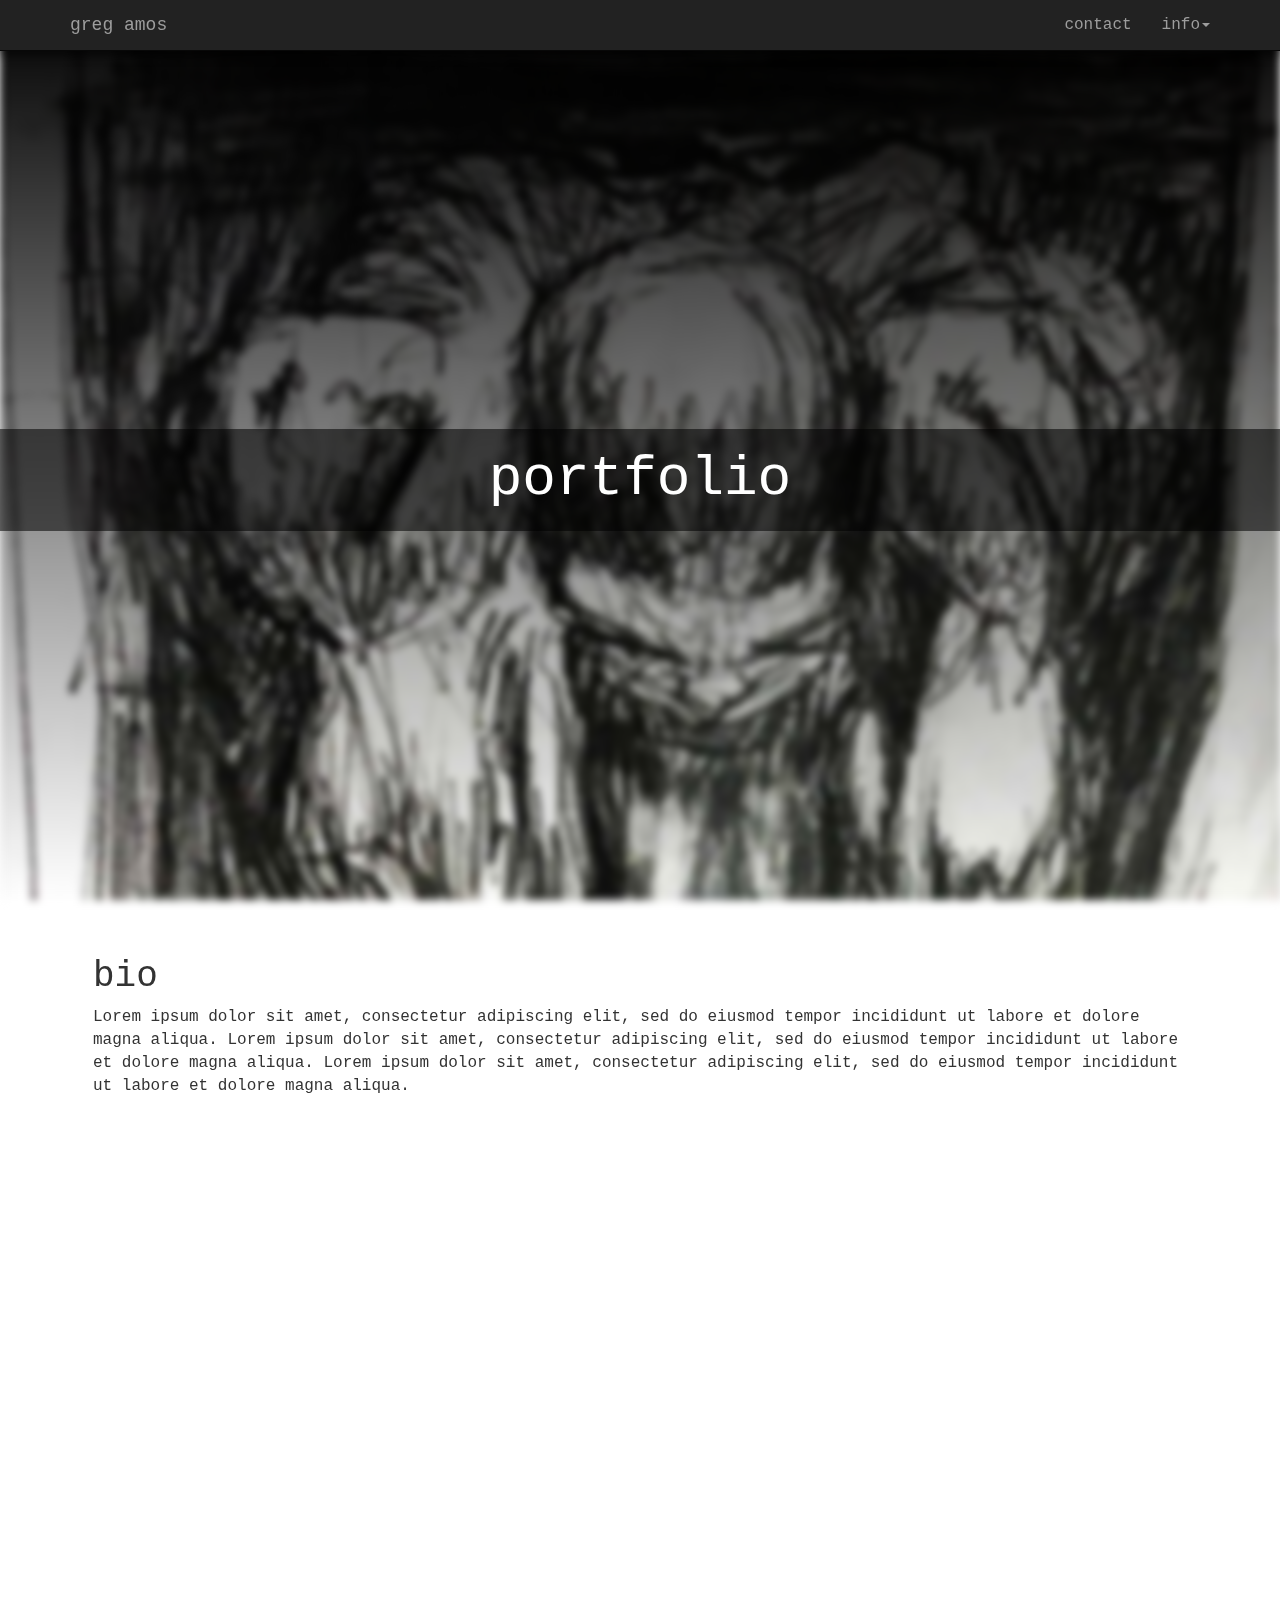
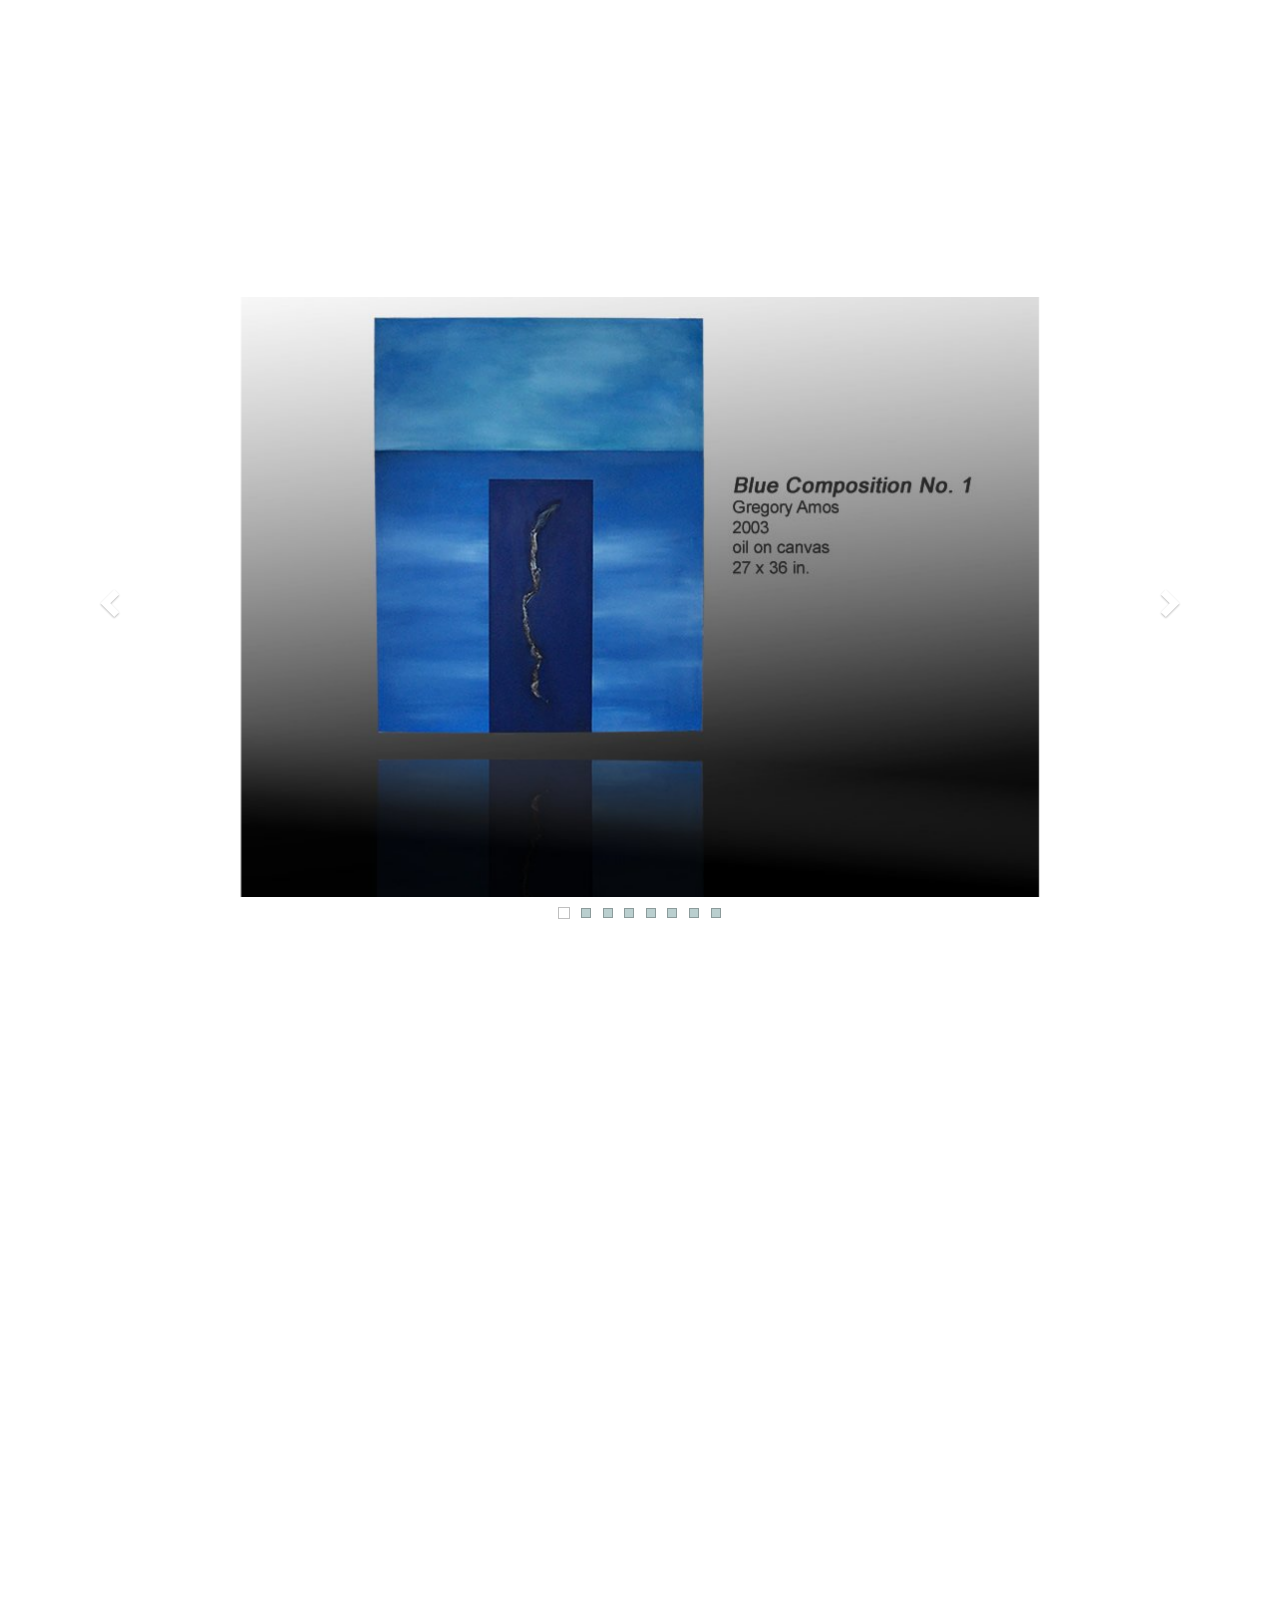
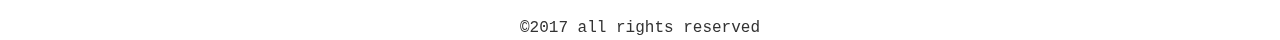
==== index.html @ 4e1ab6e3 "using jquery mobile" ====
<!DOCTYPE html>
<html lang="en">

<head>
    <meta charset="utf-8">
    <meta http-equiv="X-UA-Compatible" content="IE=edge">
    <meta name="viewport" content="width=device-width, initial-scale=1">
    <title>greg amos - visual artist</title>
    <link rel="stylesheet" href="https://maxcdn.bootstrapcdn.com/bootstrap/3.3.7/css/bootstrap.min.css" integrity="sha384-BVYiiSIFeK1dGmJRAkycuHAHRg32OmUcww7on3RYdg4Va+PmSTsz/K68vbdEjh4u" crossorigin="anonymous">
    <link rel="stylesheet" href="css/main.css">
    <link rel="stylesheet" href="css/parallax.css">
</head>

<body>
    <div class="background">
    </div>
    <div class="site-wrapper">
        <nav class="navbar navbar-inverse navbar-fixed-top">
            <div class="container">
                <div class="navbar-header">
                    <button type="button" class="navbar-toggle collapsed" data-toggle="collapse" data-target="#bs-example-navbar-collapse-1" aria-expanded="false">
				<span class="sr-only">Toggle navigation</span>
				<span class="icon-bar"></span>
				<span class="icon-bar"></span>
				<span class="icon-bar"></span>
			</button>
                    <a class="navbar-brand" href="#">greg amos</a>
                </div>
                <div class="collapse navbar-collapse" id="bs-example-navbar-collapse-1">
                    <ul class="nav navbar-nav navbar-right">
                        <li><a href="#">contact</a></li>
                        <li class="dropdown">
                            <a href="#" class="dropdown-toggle" data-toggle="dropdown" role="button" aria-haspopup="true" aria-expanded="false">info<span class="caret"></span></a>
                            <ul class="dropdown-menu">
                                <li><a href="#bio">about</a></li>
                                <li><a href="#artwork">artwork</a></li>
                                <li><a href="#">blog</a></li>
                            </ul>
                        </li>
                        
                    </ul>
                </div>
            </div>
        </nav>
        <div id="splash" class="container-fluid">
            <div class="row">
                <h1 class="site-title">portfolio</h1>
            </div>
        </div>
        <a class="nav-anchor" name="bio"></a>
        <div id="bio" class="container-fluid content-wrapper">
            <div class="row">
                <h1>bio</h1>

                <section>
                    Lorem ipsum dolor sit amet, consectetur adipiscing elit, sed do eiusmod tempor incididunt ut labore et dolore magna aliqua. Lorem ipsum dolor sit amet, consectetur adipiscing elit, sed do eiusmod tempor incididunt ut labore et dolore magna aliqua. Lorem ipsum dolor sit amet, consectetur adipiscing elit, sed do eiusmod tempor incididunt ut labore et dolore magna aliqua.
                </section>
            </div>
        </div>
        <a class="nav-anchor" name="artwork"></a>
        <div id="featured-items" class="container-fluid content-wrapper">
            <div id="myCarousel" class="carousel slide" data-ride="carousel">
                <!-- Indicators -->
                <ol class="carousel-indicators">
                    <li data-target="#myCarousel" data-slide-to="0" class="active"></li>
                    <li data-target="#myCarousel" data-slide-to="1"></li>
                    <li data-target="#myCarousel" data-slide-to="2"></li>
                    <li data-target="#myCarousel" data-slide-to="3"></li>
                    <li data-target="#myCarousel" data-slide-to="4"></li>
                    <li data-target="#myCarousel" data-slide-to="5"></li>
                    <li data-target="#myCarousel" data-slide-to="6"></li>
                    <li data-target="#myCarousel" data-slide-to="7"></li>
                </ol>

                <!-- Wrapper for slides -->
                <div class="carousel-inner">
                    <div class="item active">
                        <img class="d-block img-fluid" src="images/slider/Blue_sky_action.jpg" alt="">
                    </div>
                    <div class="item">
                        <img class="d-block img-fluid" src="images/slider/Curious_Bull.jpg" alt="">
                    </div>
                    <div class="item">
                        <img class="d-block img-fluid" src="images/slider/elkland-everybodys_leaving.jpg" alt="">
                    </div>
                    <div class="item">
                        <img class="d-block img-fluid" src="images/slider/Potted_Plant_no._3.jpg" alt="">
                    </div>
                    <div class="item">
                        <img class="d-block img-fluid" src="images/slider/Reflecting_on_a_Dark_Corner.jpg" alt="">
                    </div>
                    <div class="item">
                        <img class="d-block img-fluid" src="images/slider/Room_364.jpg" alt="">
                    </div>
                    <div class="item">
                        <img class="d-block img-fluid" src="images/slider/Search_of_Sunrise.jpg" alt="">
                    </div>
                    <div class="item">
                        <img class="d-block img-fluid" src="images/slider/Siglo_de_Oro.jpg" alt="">
                    </div>
                </div>

                <!-- Left and right controls -->
                <a class="left carousel-control" href="#myCarousel" data-slide="prev">
                    <span class="glyphicon glyphicon-chevron-left"></span>
                    <span class="sr-only">Previous</span>
                </a>
                <a class="right carousel-control" href="#myCarousel" data-slide="next">
                    <span class="glyphicon glyphicon-chevron-right"></span>
                    <span class="sr-only">Next</span>
                </a>
            </div>
        </div>

        <footer>
            <center>&copy;2017 all rights reserved</center>
        </footer>
    </div>
    <script defer src="https://ajax.googleapis.com/ajax/libs/jquery/1.11.3/jquery.min.js"></script>
    <script async src="js/bootstrap.min.js"></script>
    <script async src="js/jQuery-mobile-v1.3.2.min.js"></script>
    <script async src="js/carousel-swipe.js"></script>
</body>

</html>
---- css/main.css ----
html {
    font-size: 14px;
}

body {
    font-family: courier;
    font-size: 16px;
    height: 100%;
}

.background {
    background: linear-gradient( rgba(0, 0, 0, 1), rgba(0, 0, 0, 0.00)), url(../images/heavy_handed_darkend.jpg) no-repeat;
    background-size: cover;
    display: block;
    position: fixed;
    left: 0;
    top: 0;
    width: 100%;
    height: 100%;
    filter: blur(4px);
}

.site-wrapper {
    position: absolute;
    top: 0;
    left: 0;
    z-index: 1;
}

.navbar {
    filter: drop-shadow(0px 5px 5px rgba(0, 0, 0, .5));
}

.nav-anchor {
    display: inline-block;
}

#splash {
    padding-top: 60px;
    height: 100vh;
    display: flex;
    flex-flow: column;
    justify-content: center;
}

.site-title {
    padding: 20px;
    display: block;
    margin: auto;
    background-color: rgba(0, 0, 0, .55);
    color:white;
    font-size: 4rem;
    text-align: center;
}
.content-wrapper {
    margin-bottom: 80vh;
    width: 90%
}

.content-wrapper>.row {
    margin: 1rem;
}

#bio {
    background: white;
    padding-bottom:3rem;
}

#featured-items img {
    margin: auto;
    max-height: 600px;
}

.carousel-indicators {
    bottom: -40px;
}
.carousel-indicators li {
    border-radius: 0px;
    border-color: rgba(0, 0, 0, .25);
    background-color: rgba(105, 150, 150, 0.46);
}

.carousel-indicators li.active {
    background-color: rgba(255, 255, 255, .50);
}

.carousel-control.left {
    left: -5%;
    background: none;
}

.carousel-control.right {
    right: -5%;
    background: none;
}


@media screen and (max-device-width: 480px){
    html {
        font-size:8px;
    }
}

@media screen and (max-device-width: 320px){
    html {
        font-size:5px;
    }
}

@media screen and (min-device-width: 768px){
    .dropdown-menu>li>a {
        text-align:center;
    }
}
---- css/parallax.css ----
.parallax {
  perspective: 1px;
  height: 100vh;
  overflow-x: hidden;
  overflow-y: auto;
    perspective-origin-x: 100%;
    width:100vw;
}
.parallax__layer {
  position: absolute;
  top: 0;
  right: 0;
  bottom: 0;
  left: 0;
  transform-origin-x: 100%;
}
.parallax__layer--base {
  transform: translateZ(0);
}
.parallax__layer--back {
  transform: translateZ(-1px) scale(2);
}
.parallax__layer--deep {
  transform: translateZ(-2px) scale(3);
}
.parallax__group {
  position: relative;
  height: 100vh;
  transform-style: preserve-3d;
}
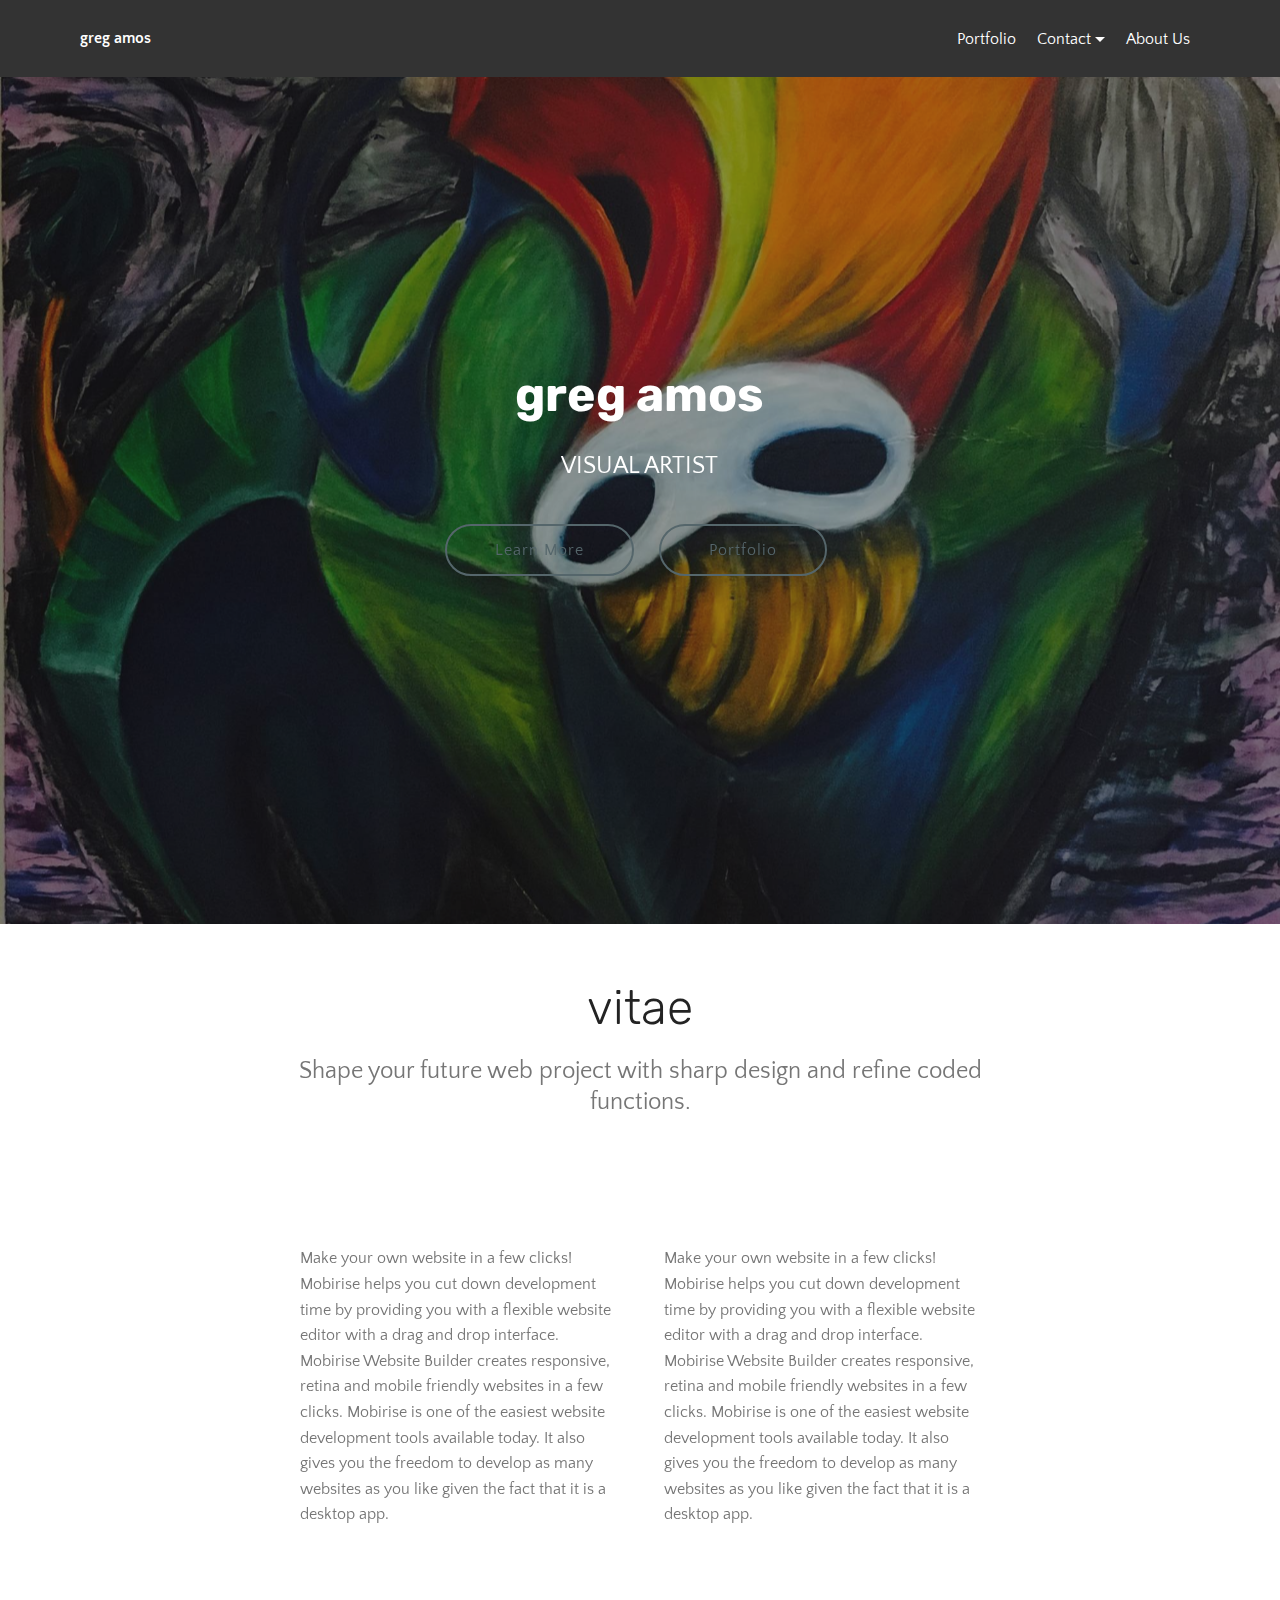
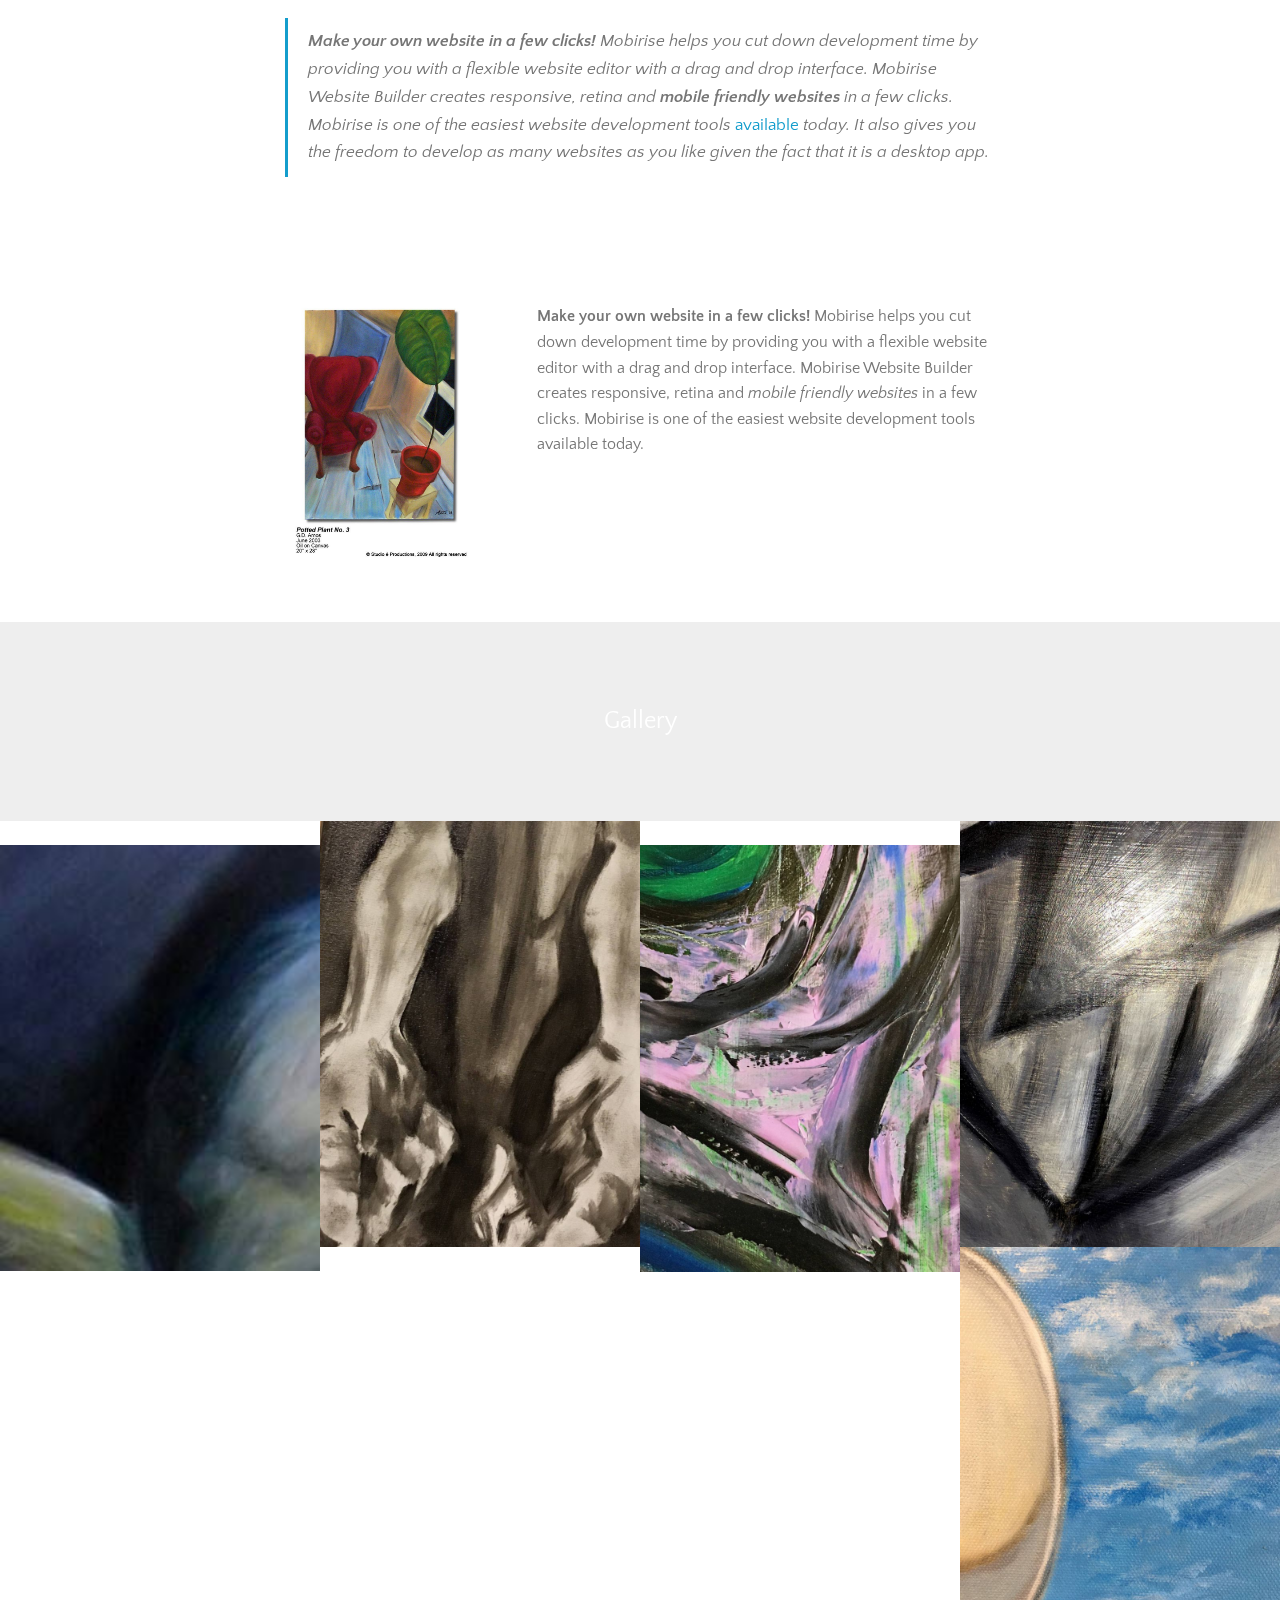
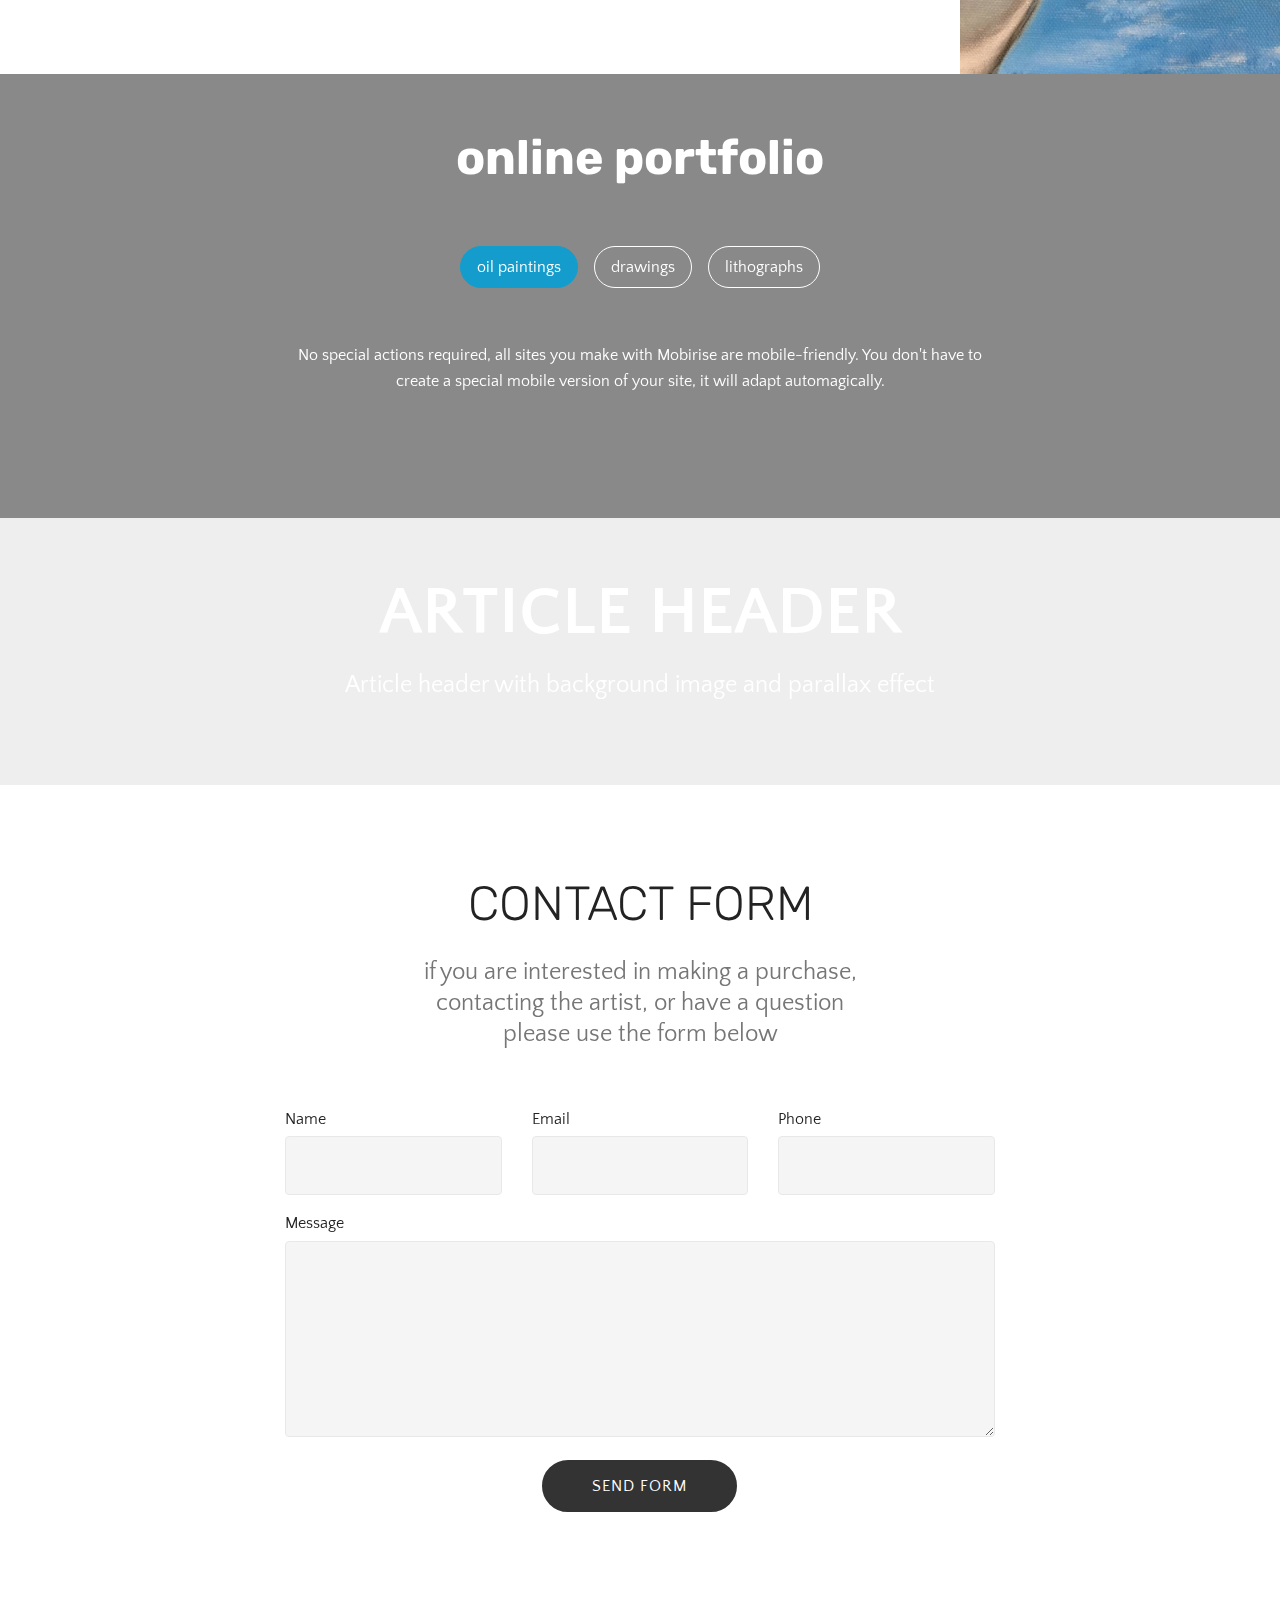
==== commit c6efca10: "platform migration" ====
--- a/index.html
+++ b/index.html
@@ -1,125 +1,428 @@
 <!DOCTYPE html>
-<html lang="en">
-
+<html>
 <head>
-    <meta charset="utf-8">
-    <meta http-equiv="X-UA-Compatible" content="IE=edge">
-    <meta name="viewport" content="width=device-width, initial-scale=1">
-    <title>greg amos - visual artist</title>
-    <link rel="stylesheet" href="https://maxcdn.bootstrapcdn.com/bootstrap/3.3.7/css/bootstrap.min.css" integrity="sha384-BVYiiSIFeK1dGmJRAkycuHAHRg32OmUcww7on3RYdg4Va+PmSTsz/K68vbdEjh4u" crossorigin="anonymous">
-    <link rel="stylesheet" href="css/main.css">
-    <link rel="stylesheet" href="css/parallax.css">
+  <!-- Site made with Mobirise Website Builder v4.1.4, https://mobirise.com -->
+  <meta charset="UTF-8">
+  <meta http-equiv="X-UA-Compatible" content="IE=edge">
+  <meta name="generator" content="Mobirise v4.1.4, mobirise.com">
+  <meta name="viewport" content="width=device-width, initial-scale=1">
+  <link rel="shortcut icon" href="assets/images/logo22.png" type="image/x-icon">
+  <meta name="description" content="">
+  <title>Home</title>
+  <link rel="stylesheet" href="assets/web/assets/mobirise-icons/mobirise-icons.css">
+  <link rel="stylesheet" href="https://fonts.googleapis.com/css?family=Rubik:300,300i,400,400i,500,500i,700,700i,900,900i">
+  <link rel="stylesheet" href="assets/tether/tether.min.css">
+  <link rel="stylesheet" href="assets/bootstrap/css/bootstrap.min.css">
+  <link rel="stylesheet" href="assets/socicon/css/styles.css">
+  <link rel="stylesheet" href="assets/dropdown/css/style.css">
+  <link rel="stylesheet" href="assets/theme/css/style.css">
+  <link rel="stylesheet" href="assets/mobirise-gallery/style.css">
+  <link href="https://fonts.googleapis.com/css?family=Quattrocento+Sans:400,400i,700,700i" rel="stylesheet">
+  <link href="https://fonts.googleapis.com/css?family=Rubik:300,300i,400,400i,500,500i,700,700i,900,900i" rel="stylesheet">
+  <link href="assets/fonts/style.css" rel="stylesheet">
+  <link rel="stylesheet" href="assets/mobirise/css/mbr-additional.css" type="text/css">
+  
+  
+  
 </head>
-
 <body>
-    <div class="background">
-    </div>
-    <div class="site-wrapper">
-        <nav class="navbar navbar-inverse navbar-fixed-top">
-            <div class="container">
-                <div class="navbar-header">
-                    <button type="button" class="navbar-toggle collapsed" data-toggle="collapse" data-target="#bs-example-navbar-collapse-1" aria-expanded="false">
-				<span class="sr-only">Toggle navigation</span>
-				<span class="icon-bar"></span>
-				<span class="icon-bar"></span>
-				<span class="icon-bar"></span>
-			</button>
-                    <a class="navbar-brand" href="#">greg amos</a>
-                </div>
-                <div class="collapse navbar-collapse" id="bs-example-navbar-collapse-1">
-                    <ul class="nav navbar-nav navbar-right">
-                        <li><a href="#">contact</a></li>
-                        <li class="dropdown">
-                            <a href="#" class="dropdown-toggle" data-toggle="dropdown" role="button" aria-haspopup="true" aria-expanded="false">info<span class="caret"></span></a>
-                            <ul class="dropdown-menu">
-                                <li><a href="#bio">about</a></li>
-                                <li><a href="#artwork">artwork</a></li>
-                                <li><a href="#">blog</a></li>
-                            </ul>
-                        </li>
+<section class="menu cid-qs6qiaTqCP" once="menu" id="menu1-g" data-rv-view="811">
+
+    
+
+    <nav class="navbar navbar-dropdown align-items-center navbar-fixed-top navbar-toggleable-sm">
+        <button class="navbar-toggler navbar-toggler-right" type="button" data-toggle="collapse" data-target="#navbarSupportedContent" aria-controls="navbarSupportedContent" aria-expanded="false" aria-label="Toggle navigation">
+            <div class="hamburger">
+                <span></span>
+                <span></span>
+                <span></span>
+                <span></span>
+            </div>
+        </button>
+        <div class="menu-logo">
+            <div class="navbar-brand">
+                
+                <span class="navbar-caption-wrap"><a class="navbar-caption text-white display-4" href="https://mobirise.com">greg amos</a></span>
+            </div>
+        </div>
+        <div class="collapse navbar-collapse" id="navbarSupportedContent">
+            <ul class="navbar-nav nav-dropdown nav-right" data-app-modern-menu="true"><li class="nav-item">
+                    <a class="nav-link link text-white display-4" href="index.html#form1-r">
                         
-                    </ul>
-                </div>
-            </div>
-        </nav>
-        <div id="splash" class="container-fluid">
-            <div class="row">
-                <h1 class="site-title">portfolio</h1>
-            </div>
-        </div>
-        <a class="nav-anchor" name="bio"></a>
-        <div id="bio" class="container-fluid content-wrapper">
-            <div class="row">
-                <h1>bio</h1>
-
-                <section>
-                    Lorem ipsum dolor sit amet, consectetur adipiscing elit, sed do eiusmod tempor incididunt ut labore et dolore magna aliqua. Lorem ipsum dolor sit amet, consectetur adipiscing elit, sed do eiusmod tempor incididunt ut labore et dolore magna aliqua. Lorem ipsum dolor sit amet, consectetur adipiscing elit, sed do eiusmod tempor incididunt ut labore et dolore magna aliqua.
-                </section>
-            </div>
-        </div>
-        <a class="nav-anchor" name="artwork"></a>
-        <div id="featured-items" class="container-fluid content-wrapper">
-            <div id="myCarousel" class="carousel slide" data-ride="carousel">
-                <!-- Indicators -->
-                <ol class="carousel-indicators">
-                    <li data-target="#myCarousel" data-slide-to="0" class="active"></li>
-                    <li data-target="#myCarousel" data-slide-to="1"></li>
-                    <li data-target="#myCarousel" data-slide-to="2"></li>
-                    <li data-target="#myCarousel" data-slide-to="3"></li>
-                    <li data-target="#myCarousel" data-slide-to="4"></li>
-                    <li data-target="#myCarousel" data-slide-to="5"></li>
-                    <li data-target="#myCarousel" data-slide-to="6"></li>
-                    <li data-target="#myCarousel" data-slide-to="7"></li>
-                </ol>
-
-                <!-- Wrapper for slides -->
-                <div class="carousel-inner">
-                    <div class="item active">
-                        <img class="d-block img-fluid" src="images/slider/Blue_sky_action.jpg" alt="">
-                    </div>
-                    <div class="item">
-                        <img class="d-block img-fluid" src="images/slider/Curious_Bull.jpg" alt="">
-                    </div>
-                    <div class="item">
-                        <img class="d-block img-fluid" src="images/slider/elkland-everybodys_leaving.jpg" alt="">
-                    </div>
-                    <div class="item">
-                        <img class="d-block img-fluid" src="images/slider/Potted_Plant_no._3.jpg" alt="">
-                    </div>
-                    <div class="item">
-                        <img class="d-block img-fluid" src="images/slider/Reflecting_on_a_Dark_Corner.jpg" alt="">
-                    </div>
-                    <div class="item">
-                        <img class="d-block img-fluid" src="images/slider/Room_364.jpg" alt="">
-                    </div>
-                    <div class="item">
-                        <img class="d-block img-fluid" src="images/slider/Search_of_Sunrise.jpg" alt="">
-                    </div>
-                    <div class="item">
-                        <img class="d-block img-fluid" src="images/slider/Siglo_de_Oro.jpg" alt="">
-                    </div>
-                </div>
-
-                <!-- Left and right controls -->
-                <a class="left carousel-control" href="#myCarousel" data-slide="prev">
-                    <span class="glyphicon glyphicon-chevron-left"></span>
-                    <span class="sr-only">Previous</span>
-                </a>
-                <a class="right carousel-control" href="#myCarousel" data-slide="next">
-                    <span class="glyphicon glyphicon-chevron-right"></span>
-                    <span class="sr-only">Next</span>
-                </a>
-            </div>
-        </div>
-
-        <footer>
-            <center>&copy;2017 all rights reserved</center>
-        </footer>
-    </div>
-    <script defer src="https://ajax.googleapis.com/ajax/libs/jquery/1.11.3/jquery.min.js"></script>
-    <script async src="js/bootstrap.min.js"></script>
-    <script async src="js/jQuery-mobile-v1.3.2.min.js"></script>
-    <script async src="js/carousel-swipe.js"></script>
+                        Portfolio</a>
+                </li><li class="nav-item dropdown open"><a class="nav-link link text-white dropdown-toggle display-4" href="index.html#form1-r" data-toggle="dropdown-submenu" aria-expanded="true">
+                        
+                        Contact</a><div class="dropdown-menu"><a class="text-white dropdown-item display-4" href="mailto:g.amos.us@gmail.com"><span class="socicon socicon-mail mbr-iconfont mbr-iconfont-btn"></span>email</a></div></li>
+                <li class="nav-item">
+                    <a class="nav-link link text-white display-4" href="https://mobirise.com">
+                        
+                        About Us
+                    </a>
+                </li></ul>
+            
+        </div>
+    </nav>
+</section>
+
+<section class="engine"><a href="https://mobirise.co/j">design your own website for free</a></section><section class="cid-qs6qif7GYp mbr-fullscreen mbr-parallax-background" id="header2-e" data-rv-view="813">
+
+    
+
+    <div class="mbr-overlay" style="opacity: 0.4; background-color: rgb(35, 35, 35);"></div>
+
+    <div class="container align-center">
+        <div class="media-container-column mbr-white col-md-10 offset-md-1">
+            <h1 class="mbr-section-title mbr-bold pb-3 mbr-fonts-style display-2">
+                greg amos</h1>
+            
+            <p class="mbr-text pb-3 mbr-fonts-style display-5">
+                VISUAL ARTIST</p>
+            <div class="mbr-section-btn"><a class="btn btn-md btn-warning-outline display-4" href="https://mobirise.com">Learn More</a>
+                <a class="btn btn-md btn-warning-outline display-4" href="index.html#content4-i">Portfolio</a></div>
+        </div>
+    </div>
+    
+</section>
+
+<section class="mbr-section content4 cid-qs6JXqSli9" id="content4-i" data-rv-view="816">
+
+    
+
+    <div class="container">
+        <div class="media-container-row">
+            <div class="title col-12 col-md-8">
+                <h2 class="align-center pb-3 mbr-fonts-style display-2">vitae</h2>
+                <h3 class="mbr-section-subtitle align-center mbr-light mbr-fonts-style display-5">
+                    Shape your future web project with sharp design and refine coded functions.
+                </h3>
+                
+            </div>
+        </div>
+    </div>
+</section>
+
+<section class="mbr-section article content3 cid-qs6UcvDXpA" id="content3-q" data-rv-view="818">
+      
+     
+
+    <div class="container">
+        <div class="media-container-row">
+            <div class="row col-12 col-md-8">
+                <div class="col-12 col-md-6 pr-lg-4 mbr-text mbr-fonts-style display-7">
+                     Make your own website in a few clicks! Mobirise helps you cut down development time by providing you with a flexible website editor with a drag and drop interface. Mobirise Website Builder creates responsive, retina and mobile friendly websites in a few clicks. Mobirise is one of the easiest website development tools available today. It also gives you the freedom to develop as many websites as you like given the fact that it is a desktop app.
+                </div>
+                <div class="col-12 col-md-6 pl-lg-4 mbr-text mbr-fonts-style display-7">
+                     Make your own website in a few clicks! Mobirise helps you cut down development time by providing you with a flexible website editor with a drag and drop interface. Mobirise Website Builder creates responsive, retina and mobile friendly websites in a few clicks. Mobirise is one of the easiest website development tools available today. It also gives you the freedom to develop as many websites as you like given the fact that it is a desktop app.
+                </div>
+            </div>
+        </div>
+    </div>
+</section>
+
+<section class="mbr-section article content1 cid-qs6JZ2IH6K" id="content2-j" data-rv-view="819">
+
+     
+
+    <div class="container">
+        <div class="media-container-row">
+            <div class="mbr-text col-12 col-md-8 mbr-fonts-style display-7">
+                <blockquote> <strong>Make your own website in a few clicks!</strong> Mobirise helps you cut down development time by providing you with a flexible website editor with a drag and drop interface. Mobirise Website Builder creates responsive, retina and <strong>mobile friendly websites</strong> in a few clicks. Mobirise is one of the easiest website development tools <a href="https://mobirise.com/">available</a> today. It also gives you the freedom to develop as many websites as you like given the fact that it is a desktop app.</blockquote>
+            </div>
+        </div>
+    </div>
+</section>
+
+<section class="mbr-section content6 cid-qs6NAnaz3w" id="content6-n" data-rv-view="820">
+    
+     
+    
+    <div class="container">
+        <div class="media-container-row">
+            <div class="col-12 col-md-8">
+                <div class="media-container-row">
+                    <div class="mbr-figure" style="width: 50%;">
+                      <img src="assets/images/potted-plant-no.-3-730x1002.jpg" alt="Mobirise" title="" media-simple="true">  
+                    </div>
+                    <div class="media-content">
+                        <div class="mbr-section-text">
+                            <p class="mbr-text mb-0 mbr-fonts-style display-7">
+                               <strong>Make your own website in a few clicks!</strong> Mobirise helps you cut down development time by providing you with a flexible website editor with a drag and drop interface. Mobirise Website Builder creates responsive, retina and <em>mobile friendly websites</em> in a few clicks. Mobirise is one of the easiest website development tools available today.
+                            </p>
+                        </div>
+                    </div>
+                </div>
+            </div>
+        </div>
+    </div>
+</section>
+
+<section class="mbr-section content5 cid-qs6Te5c3QA mbr-parallax-background" id="content5-o" data-rv-view="822">
+
+    
+
+    
+
+    <div class="container">
+        <div class="media-container-row">
+            <div class="title col-12 col-md-8">
+                <h2 class="align-center mbr-bold mbr-white pb-3 mbr-fonts-style display-1"></h2>
+                <h3 class="mbr-section-subtitle align-center mbr-light mbr-white pb-3 mbr-fonts-style display-5">Gallery</h3>
+                
+                
+            </div>
+        </div>
+    </div>
+</section>
+
+<section class="mbr-gallery mbr-slider-carousel cid-qs6Lki3PGE" id="gallery3-l" data-rv-view="825">
+
+    
+
+    <div>
+        <div><!-- Filter --><!-- Gallery --><div class="mbr-gallery-row"><div class="mbr-gallery-layout-default"><div><div><div class="mbr-gallery-item mbr-gallery-item--pNaN" data-video-url="false" data-tags="Awesome"><div href="#lb-gallery3-l" data-slide-to="0" data-toggle="modal"><img src="assets/images/img-4-2000x2666-800x1066.jpg" alt=""><span class="icon-focus"></span></div></div><div class="mbr-gallery-item mbr-gallery-item--pNaN" data-video-url="false" data-tags="Awesome"><div href="#lb-gallery3-l" data-slide-to="1" data-toggle="modal"><img src="assets/images/img-1694-edit-1207x1609-800x1066.jpg" alt=""><span class="icon-focus"></span></div></div><div class="mbr-gallery-item mbr-gallery-item--pNaN" data-video-url="false" data-tags="Awesome"><div href="#lb-gallery3-l" data-slide-to="2" data-toggle="modal"><img src="assets/images/img-1-2000x2666-800x1066.jpg" alt=""><span class="icon-focus"></span></div></div><div class="mbr-gallery-item mbr-gallery-item--pNaN" data-video-url="false" data-tags="Awesome"><div href="#lb-gallery3-l" data-slide-to="3" data-toggle="modal"><img src="assets/images/img-3-2000x2666-800x1066.jpg" alt=""><span class="icon-focus"></span></div></div><div class="mbr-gallery-item mbr-gallery-item--pNaN" data-video-url="false" data-tags="Awesome"><div href="#lb-gallery3-l" data-slide-to="4" data-toggle="modal"><img src="assets/images/room-643-no.-1-edit-200x266-200x266.jpg" alt=""><span class="icon-focus"></span></div></div><div class="mbr-gallery-item mbr-gallery-item--pNaN" data-video-url="false" data-tags="Awesome"><div href="#lb-gallery3-l" data-slide-to="5" data-toggle="modal"><img src="assets/images/img-5-2000x2666-800x1066.jpg" alt=""><span class="icon-focus"></span></div></div><div class="mbr-gallery-item mbr-gallery-item--pNaN" data-video-url="false" data-tags="Awesome"><div href="#lb-gallery3-l" data-slide-to="6" data-toggle="modal"><img src="assets/images/img-2-2000x2666-800x1066.jpg" alt=""><span class="icon-focus"></span></div></div><div class="mbr-gallery-item mbr-gallery-item--pNaN" data-video-url="false" data-tags="Awesome"><div href="#lb-gallery3-l" data-slide-to="7" data-toggle="modal"><img src="assets/images/img-2000x2666-800x1066.jpg" alt=""><span class="icon-focus"></span></div></div></div></div><div class="clearfix"></div></div></div><!-- Lightbox --><div data-app-prevent-settings="" class="mbr-slider modal fade carousel slide" tabindex="-1" data-keyboard="true" data-interval="false" id="lb-gallery3-l"><div class="modal-dialog"><div class="modal-content"><div class="modal-body"><div class="carousel-inner"><div class="carousel-item"><img src="assets/images/img-4-2000x2666.jpg" alt=""></div><div class="carousel-item"><img src="assets/images/img-1694-edit-1207x1609.jpg" alt=""></div><div class="carousel-item"><img src="assets/images/img-1-2000x2666.jpg" alt=""></div><div class="carousel-item"><img src="assets/images/img-3-2000x2666.jpg" alt=""></div><div class="carousel-item"><img src="assets/images/room-643-no.-1-edit-200x266.jpg" alt=""></div><div class="carousel-item"><img src="assets/images/img-5-2000x2666.jpg" alt=""></div><div class="carousel-item"><img src="assets/images/img-2-2000x2666.jpg" alt=""></div><div class="carousel-item active"><img src="assets/images/img-2000x2666.jpg" alt=""></div></div><a class="carousel-control carousel-control-prev" role="button" data-slide="prev" href="#lb-gallery3-l"><span class="mbri-left mbr-iconfont" aria-hidden="true"></span><span class="sr-only">Previous</span></a><a class="carousel-control carousel-control-next" role="button" data-slide="next" href="#lb-gallery3-l"><span class="mbri-right mbr-iconfont" aria-hidden="true"></span><span class="sr-only">Next</span></a><a class="close" href="#" role="button" data-dismiss="modal"><span class="sr-only">Close</span></a></div></div></div></div></div>
+    </div>
+
+</section>
+
+<section class="tabs1 cid-qs75lufphs mbr-parallax-background" id="tabs1-w" data-rv-view="860">
+
+    
+
+    <div class="mbr-overlay" style="opacity: 0.5; background-color: rgb(35, 35, 35);">
+    </div>
+    <div class="container">
+        <h2 class="mbr-white align-center pb-5 mbr-fonts-style mbr-bold display-2">
+            online portfolio</h2>
+        <div class="media-container-row">
+            <div class="col-12 col-md-8">
+                <ul class="nav nav-tabs" role="tablist">
+                    <li class="nav-item"><a class="nav-link mbr-fonts-style active display-7" role="tab" data-toggle="tab" href="#tabs1-w_tab0" aria-expanded="true">oil paintings</a></li>
+                    <li class="nav-item"><a class="nav-link mbr-fonts-style active display-7" role="tab" data-toggle="tab" href="#tabs1-w_tab1" aria-expanded="true">
+                            drawings</a></li>
+                    <li class="nav-item"><a class="nav-link mbr-fonts-style active display-7" role="tab" data-toggle="tab" href="#tabs1-w_tab2" aria-expanded="true">lithographs</a></li>
+                    
+                    
+                    
+                </ul>
+                <div class="tab-content">
+                    <div id="tab1" class="tab-pane in active" role="tabpanel">
+                        <div class="row">
+                            <div class="col-md-12">
+                                <p class="mbr-text py-5 mbr-fonts-style display-7">
+                                    No special actions required, all sites you make with Mobirise are mobile-friendly. You don't have to create a special mobile version of your site, it will adapt automagically.
+                                </p>
+                            </div>
+                        </div>
+                    </div>
+                    <div id="tab2" class="tab-pane" role="tabpanel">
+                        <div class="row">
+                            <div class="col-md-12">
+                                <p class="mbr-text py-5 mbr-fonts-style display-7">
+                                    Mobile web traffic overtook desktop one in 2016 and will only grow in 2017, and that's why it's important to have a simple tool to create sites that look good on all devices. Mobirise is an easy website builder - just drop site elements to your page, add content and style it to look the way you like.
+                                </p>
+                            </div>
+                        </div>
+                    </div>
+                    <div id="tab3" class="tab-pane" role="tabpanel">
+                        <div class="row">
+                            <div class="col-md-12">
+                                <p class="mbr-text py-5 mbr-fonts-style display-7">
+                                    Mobirise offers many site blocks in several themes, and though these blocks are pre-made, they are flexible. You can combine blocks in different ways on your pages.
+                                </p>
+                            </div>
+                        </div>
+                    </div>
+                    
+                    
+                    
+                </div>
+            </div>
+        </div>
+    </div>
+</section>
+
+<section class="mbr-section content5 cid-qs6TObB8nt mbr-parallax-background" id="content5-p" data-rv-view="863">
+
+    
+
+    
+
+    <div class="container">
+        <div class="media-container-row">
+            <div class="title col-12 col-md-8">
+                <h2 class="align-center mbr-bold mbr-white pb-3 mbr-fonts-style display-1">
+                    ARTICLE HEADER
+                </h2>
+                <h3 class="mbr-section-subtitle align-center mbr-light mbr-white pb-3 mbr-fonts-style display-5">
+                    Article header with background image and parallax effect
+                </h3>
+                
+                
+            </div>
+        </div>
+    </div>
+</section>
+
+<section class="mbr-section form1 cid-qs6Zs07S0a" id="form1-r" data-rv-view="866">
+
+    
+
+    
+    <div class="container">
+        <div class="media-container-column title col-12 col-lg-8 offset-lg-2">
+            <h2 class="mbr-section-title align-center pb-3 mbr-fonts-style display-2">
+                CONTACT FORM
+            </h2>
+            <h3 class="mbr-section-subtitle align-center mbr-light pb-3 mbr-fonts-style display-5">if you are interested in making a purchase, <br>contacting the artist, or have a question<br>please use the form below</h3>
+        </div>
+    </div>
+
+    <div class="container">
+        <div class="media-container-column col-lg-8 offset-lg-2" data-form-type="formoid">
+                <div data-form-alert="" hidden="">
+                    Thanks for filling out the form!
+                </div>
+
+                <form class="mbr-form" action="https://mobirise.com/" method="post" data-form-title="Mobirise Form"><input type="hidden" data-form-email="true" value="MGFmzPl8ejz+yBYDG3xNU/PirLzRFw5CoLvPJilV335p5wELAZLUM1b+agCFrVbIY+V0L4rczBdb5V2lOfGYweavSr9/o5r4+n4Dgo6FR4QqEpFV9tPSeijyTt+b2gVV">
+                    <div class="row row-sm-offset">
+                        <div class="col-md-4 multi-horizontal" data-for="name">
+                            <div class="form-group">
+                                <label class="form-control-label mbr-fonts-style display-7" for="name-form1-r">Name</label>
+                                <input type="text" class="form-control" name="name" data-form-field="Name" required="" id="name-form1-r">
+                            </div>
+                        </div>
+                        <div class="col-md-4 multi-horizontal" data-for="email">
+                            <div class="form-group">
+                                <label class="form-control-label mbr-fonts-style display-7" for="email-form1-r">Email</label>
+                                <input type="email" class="form-control" name="email" data-form-field="Email" required="" id="email-form1-r">
+                            </div>
+                        </div>
+                        <div class="col-md-4 multi-horizontal" data-for="phone">
+                            <div class="form-group">
+                                <label class="form-control-label mbr-fonts-style display-7" for="phone-form1-r">Phone</label>
+                                <input type="tel" class="form-control" name="phone" data-form-field="Phone" id="phone-form1-r">
+                            </div>
+                        </div>
+                    </div>
+                    <div class="form-group" data-for="message">
+                        <label class="form-control-label mbr-fonts-style display-7" for="message-form1-r">Message</label>
+                        <textarea type="text" class="form-control" name="message" rows="7" data-form-field="Message" id="message-form1-r"></textarea>
+                    </div>
+
+                    <span class="input-group-btn"><button href="" type="submit" class="btn btn-form btn-black display-4">SEND FORM</button></span>
+                </form>
+        </div>
+    </div>
+</section>
+
+<section class="cid-qs77IK8NYD mbr-reveal" id="footer1-x" data-rv-view="869">
+
+    
+
+    
+
+    <div class="container">
+        <div class="media-container-row content text-white">
+            <div class="col-12 col-md-3">
+                <div class="media-wrap">
+                    <a href="https://mobirise.com/">
+                        <img src="assets/images/logo2.png" alt="Mobirise" media-simple="true">
+                    </a>
+                </div>
+            </div>
+            <div class="col-12 col-md-3 mbr-fonts-style display-7">
+                <h5 class="pb-3">
+                    Address
+                </h5>
+                <p class="mbr-text">
+                    1234 Street Name
+                    <br>City, AA 99999
+                </p>
+            </div>
+            <div class="col-12 col-md-3 mbr-fonts-style display-7">
+                <h5 class="pb-3">
+                    Contacts
+                </h5>
+                <p class="mbr-text">
+                    Email: g.amos.us@gmail.com<br><br></p>
+            </div>
+            <div class="col-12 col-md-3 mbr-fonts-style display-7">
+                <h5 class="pb-3">
+                    Links
+                </h5>
+                <p class="mbr-text">
+                    <a class="text-primary" href="http://www.krop.com/gregamos" target="_blank">krop profile</a><br><a class="text-primary" href="https://mobirise.com/mobirise-free-win.zip">Download for Windows</a>
+                    <br><a class="text-primary" href="https://mobirise.com/mobirise-free-mac.zip">Download for Mac</a>
+                </p>
+            </div>
+        </div>
+        <div class="footer-lower">
+            <div class="media-container-row">
+                <div class="col-sm-12">
+                    <hr>
+                </div>
+            </div>
+            <div class="media-container-row mbr-white">
+                <div class="col-sm-6 copyright">
+                    <p class="mbr-text mbr-fonts-style display-7">
+                        © Copyright 2017 greg amos - All Rights Reserved
+                    </p>
+                </div>
+                <div class="col-md-6">
+                    <div class="social-list align-right">
+                        <div class="soc-item">
+                            
+                                <span class="mbr-iconfont mbr-iconfont-social socicon-linkedin socicon" media-simple="true"></span>
+                            
+                        </div>
+                        <div class="soc-item">
+                            <a href="https://www.facebook.com/pages/Mobirise/1616226671953247" target="_blank">
+                                <span class="mbr-iconfont mbr-iconfont-social socicon-etsy socicon" media-simple="true"></span>
+                            </a>
+                        </div>
+                        <div class="soc-item">
+                            <a href="https://www.youtube.com/c/mobirise" target="_blank">
+                                <span class="socicon-youtube socicon mbr-iconfont mbr-iconfont-social" media-simple="true"></span>
+                            </a>
+                        </div>
+                        <div class="soc-item">
+                            <a href="https://instagram.com/mobirise" target="_blank">
+                                <span class="socicon-instagram socicon mbr-iconfont mbr-iconfont-social" media-simple="true"></span>
+                            </a>
+                        </div>
+                        <div class="soc-item">
+                            <a href="https://plus.google.com/u/0/+Mobirise" target="_blank">
+                                <span class="socicon-googleplus socicon mbr-iconfont mbr-iconfont-social" media-simple="true"></span>
+                            </a>
+                        </div>
+                        <div class="soc-item">
+                            <a href="https://www.behance.net/Mobirise" target="_blank">
+                                <span class="socicon-behance socicon mbr-iconfont mbr-iconfont-social" media-simple="true"></span>
+                            </a>
+                        </div>
+                    </div>
+                </div>
+            </div>
+        </div>
+    </div>
+</section>
+
+
+  <script src="assets/web/assets/jquery/jquery.min.js"></script>
+  <script src="assets/tether/tether.min.js"></script>
+  <script src="assets/bootstrap/js/bootstrap.min.js"></script>
+  <script src="assets/dropdown/js/script.min.js"></script>
+  <script src="assets/smooth-scroll/smooth-scroll.js"></script>
+  <script src="assets/jarallax/jarallax.min.js"></script>
+  <script src="assets/masonry/masonry.pkgd.min.js"></script>
+  <script src="assets/imagesloaded/imagesloaded.pkgd.min.js"></script>
+  <script src="assets/bootstrap-carousel-swipe/bootstrap-carousel-swipe.js"></script>
+  <script src="assets/touch-swipe/jquery.touch-swipe.min.js"></script>
+  <script src="assets/theme/js/script.js"></script>
+  <script src="assets/mobirise-gallery/player.min.js"></script>
+  <script src="assets/mobirise-gallery/script.js"></script>
+  <script src="assets/formoid/formoid.min.js"></script>
+  
+  
 </body>
-
-</html>
+</html>--- a/assets/web/assets/mobirise-icons/mobirise-icons.css
+++ b/assets/web/assets/mobirise-icons/mobirise-icons.css
@@ -0,0 +1,476 @@
+@font-face {
+  font-family: 'MobiriseIcons';
+  src:  url('mobirise-icons.eot?spat4u');
+  src:  url('mobirise-icons.eot?spat4u#iefix') format('embedded-opentype'),
+    url('mobirise-icons.ttf?spat4u') format('truetype'),
+    url('mobirise-icons.woff?spat4u') format('woff'),
+    url('mobirise-icons.svg?spat4u#MobiriseIcons') format('svg');
+  font-weight: normal;
+  font-style: normal;
+}
+
+[class^="mbri-"], [class*=" mbri-"] {
+  /* use !important to prevent issues with browser extensions that change fonts */
+  font-family: MobiriseIcons !important;
+  speak: none;
+  font-style: normal;
+  font-weight: normal;
+  font-variant: normal;
+  text-transform: none;
+  line-height: 1;
+
+  /* Better Font Rendering =========== */
+  -webkit-font-smoothing: antialiased;
+  -moz-osx-font-smoothing: grayscale;
+}
+
+.mbri-add-submenu:before {
+  content: "\e900";
+}
+.mbri-alert:before {
+  content: "\e901";
+}
+.mbri-align-center:before {
+  content: "\e902";
+}
+.mbri-align-justify:before {
+  content: "\e903";
+}
+.mbri-align-left:before {
+  content: "\e904";
+}
+.mbri-align-right:before {
+  content: "\e905";
+}
+.mbri-android:before {
+  content: "\e906";
+}
+.mbri-apple:before {
+  content: "\e907";
+}
+.mbri-arrow-down:before {
+  content: "\e908";
+}
+.mbri-arrow-next:before {
+  content: "\e909";
+}
+.mbri-arrow-prev:before {
+  content: "\e90a";
+}
+.mbri-arrow-up:before {
+  content: "\e90b";
+}
+.mbri-bold:before {
+  content: "\e90c";
+}
+.mbri-bookmark:before {
+  content: "\e90d";
+}
+.mbri-bootstrap:before {
+  content: "\e90e";
+}
+.mbri-briefcase:before {
+  content: "\e90f";
+}
+.mbri-browse:before {
+  content: "\e910";
+}
+.mbri-bulleted-list:before {
+  content: "\e911";
+}
+.mbri-calendar:before {
+  content: "\e912";
+}
+.mbri-camera:before {
+  content: "\e913";
+}
+.mbri-cart-add:before {
+  content: "\e914";
+}
+.mbri-cart-full:before {
+  content: "\e915";
+}
+.mbri-cash:before {
+  content: "\e916";
+}
+.mbri-change-style:before {
+  content: "\e917";
+}
+.mbri-chat:before {
+  content: "\e918";
+}
+.mbri-clock:before {
+  content: "\e919";
+}
+.mbri-close:before {
+  content: "\e91a";
+}
+.mbri-cloud:before {
+  content: "\e91b";
+}
+.mbri-code:before {
+  content: "\e91c";
+}
+.mbri-contact-form:before {
+  content: "\e91d";
+}
+.mbri-credit-card:before {
+  content: "\e91e";
+}
+.mbri-cursor-click:before {
+  content: "\e91f";
+}
+.mbri-cust-feedback:before {
+  content: "\e920";
+}
+.mbri-database:before {
+  content: "\e921";
+}
+.mbri-delivery:before {
+  content: "\e922";
+}
+.mbri-desktop:before {
+  content: "\e923";
+}
+.mbri-devices:before {
+  content: "\e924";
+}
+.mbri-down:before {
+  content: "\e925";
+}
+.mbri-download:before {
+  content: "\e989";
+}
+.mbri-drag-n-drop:before {
+  content: "\e927";
+}
+.mbri-drag-n-drop2:before {
+  content: "\e928";
+}
+.mbri-edit:before {
+  content: "\e929";
+}
+.mbri-edit2:before {
+  content: "\e92a";
+}
+.mbri-error:before {
+  content: "\e92b";
+}
+.mbri-extension:before {
+  content: "\e92c";
+}
+.mbri-features:before {
+  content: "\e92d";
+}
+.mbri-file:before {
+  content: "\e92e";
+}
+.mbri-flag:before {
+  content: "\e92f";
+}
+.mbri-folder:before {
+  content: "\e930";
+}
+.mbri-gift:before {
+  content: "\e931";
+}
+.mbri-github:before {
+  content: "\e932";
+}
+.mbri-globe:before {
+  content: "\e933";
+}
+.mbri-globe-2:before {
+  content: "\e934";
+}
+.mbri-growing-chart:before {
+  content: "\e935";
+}
+.mbri-hearth:before {
+  content: "\e936";
+}
+.mbri-help:before {
+  content: "\e937";
+}
+.mbri-home:before {
+  content: "\e938";
+}
+.mbri-hot-cup:before {
+  content: "\e939";
+}
+.mbri-idea:before {
+  content: "\e93a";
+}
+.mbri-image-gallery:before {
+  content: "\e93b";
+}
+.mbri-image-slider:before {
+  content: "\e93c";
+}
+.mbri-info:before {
+  content: "\e93d";
+}
+.mbri-italic:before {
+  content: "\e93e";
+}
+.mbri-key:before {
+  content: "\e93f";
+}
+.mbri-laptop:before {
+  content: "\e940";
+}
+.mbri-layers:before {
+  content: "\e941";
+}
+.mbri-left-right:before {
+  content: "\e942";
+}
+.mbri-left:before {
+  content: "\e943";
+}
+.mbri-letter:before {
+  content: "\e944";
+}
+.mbri-like:before {
+  content: "\e945";
+}
+.mbri-link:before {
+  content: "\e946";
+}
+.mbri-lock:before {
+  content: "\e947";
+}
+.mbri-login:before {
+  content: "\e948";
+}
+.mbri-logout:before {
+  content: "\e949";
+}
+.mbri-magic-stick:before {
+  content: "\e94a";
+}
+.mbri-map-pin:before {
+  content: "\e94b";
+}
+.mbri-menu:before {
+  content: "\e94c";
+}
+.mbri-mobile:before {
+  content: "\e94d";
+}
+.mbri-mobile2:before {
+  content: "\e94e";
+}
+.mbri-mobirise:before {
+  content: "\e94f";
+}
+.mbri-more-horizontal:before {
+  content: "\e950";
+}
+.mbri-more-vertical:before {
+  content: "\e951";
+}
+.mbri-music:before {
+  content: "\e952";
+}
+.mbri-new-file:before {
+  content: "\e953";
+}
+.mbri-numbered-list:before {
+  content: "\e954";
+}
+.mbri-opened-folder:before {
+  content: "\e955";
+}
+.mbri-pages:before {
+  content: "\e956";
+}
+.mbri-paper-plane:before {
+  content: "\e957";
+}
+.mbri-paperclip:before {
+  content: "\e958";
+}
+.mbri-photo:before {
+  content: "\e959";
+}
+.mbri-photos:before {
+  content: "\e95a";
+}
+.mbri-pin:before {
+  content: "\e95b";
+}
+.mbri-play:before {
+  content: "\e95c";
+}
+.mbri-plus:before {
+  content: "\e95d";
+}
+.mbri-preview:before {
+  content: "\e95e";
+}
+.mbri-print:before {
+  content: "\e95f";
+}
+.mbri-protect:before {
+  content: "\e960";
+}
+.mbri-question:before {
+  content: "\e961";
+}
+.mbri-quote-left:before {
+  content: "\e962";
+}
+.mbri-quote-right:before {
+  content: "\e963";
+}
+.mbri-refresh:before {
+  content: "\e964";
+}
+.mbri-responsive:before {
+  content: "\e965";
+}
+.mbri-right:before {
+  content: "\e966";
+}
+.mbri-rocket:before {
+  content: "\e967";
+}
+.mbri-sad-face:before {
+  content: "\e968";
+}
+.mbri-sale:before {
+  content: "\e969";
+}
+.mbri-save:before {
+  content: "\e96a";
+}
+.mbri-search:before {
+  content: "\e96b";
+}
+.mbri-setting:before {
+  content: "\e96c";
+}
+.mbri-setting2:before {
+  content: "\e96d";
+}
+.mbri-setting3:before {
+  content: "\e96e";
+}
+.mbri-share:before {
+  content: "\e96f";
+}
+.mbri-shopping-bag:before {
+  content: "\e970";
+}
+.mbri-shopping-basket:before {
+  content: "\e971";
+}
+.mbri-shopping-cart:before {
+  content: "\e972";
+}
+.mbri-sites:before {
+  content: "\e973";
+}
+.mbri-smile-face:before {
+  content: "\e974";
+}
+.mbri-speed:before {
+  content: "\e975";
+}
+.mbri-star:before {
+  content: "\e976";
+}
+.mbri-success:before {
+  content: "\e977";
+}
+.mbri-sun:before {
+  content: "\e978";
+}
+.mbri-sun2:before {
+  content: "\e979";
+}
+.mbri-tablet:before {
+  content: "\e97a";
+}
+.mbri-tablet-vertical:before {
+  content: "\e97b";
+}
+.mbri-target:before {
+  content: "\e97c";
+}
+.mbri-timer:before {
+  content: "\e97d";
+}
+.mbri-to-ftp:before {
+  content: "\e97e";
+}
+.mbri-to-local-drive:before {
+  content: "\e97f";
+}
+.mbri-touch-swipe:before {
+  content: "\e980";
+}
+.mbri-touch:before {
+  content: "\e981";
+}
+.mbri-trash:before {
+  content: "\e982";
+}
+.mbri-underline:before {
+  content: "\e983";
+}
+.mbri-unlink:before {
+  content: "\e984";
+}
+.mbri-unlock:before {
+  content: "\e985";
+}
+.mbri-up-down:before {
+  content: "\e986";
+}
+.mbri-up:before {
+  content: "\e987";
+}
+.mbri-update:before {
+  content: "\e988";
+}
+.mbri-upload:before {
+ content: "\e926"; 
+}
+.mbri-user:before {
+  content: "\e98a";
+}
+.mbri-user2:before {
+  content: "\e98b";
+}
+.mbri-users:before {
+  content: "\e98c";
+}
+.mbri-video:before {
+  content: "\e98d";
+}
+.mbri-video-play:before {
+  content: "\e98e";
+}
+.mbri-watch:before {
+  content: "\e98f";
+}
+.mbri-website-theme:before {
+  content: "\e990";
+}
+.mbri-wifi:before {
+  content: "\e991";
+}
+.mbri-windows:before {
+  content: "\e992";
+}
+.mbri-zoom-out:before {
+  content: "\e993";
+}
+.mbri-redo:before {
+  content: "\e994";
+}
+.mbri-undo:before {
+  content: "\e995";
+}
--- a/assets/socicon/css/styles.css
+++ b/assets/socicon/css/styles.css
@@ -0,0 +1,544 @@
+@charset "UTF-8";
+
+@font-face {
+  font-family: "socicon";
+  src:url("../fonts/socicon.eot");
+  src:url("../fonts/socicon.eot?#iefix") format("embedded-opentype"),
+    url("../fonts/socicon.woff") format("woff"),
+    url("../fonts/socicon.ttf") format("truetype"),
+    url("../fonts/socicon.svg#socicon") format("svg");
+  font-weight: normal;
+  font-style: normal;
+
+}
+
+[data-icon]:before {
+  font-family: "socicon" !important;
+  content: attr(data-icon);
+  font-style: normal !important;
+  font-weight: normal !important;
+  font-variant: normal !important;
+  text-transform: none !important;
+  speak: none;
+  line-height: 1;
+  -webkit-font-smoothing: antialiased;
+  -moz-osx-font-smoothing: grayscale;
+}
+
+[class^="socicon-"]:before,
+[class*=" socicon-"]:before {
+  font-family: "socicon" !important;
+  font-style: normal !important;
+  font-weight: normal !important;
+  font-variant: normal !important;
+  text-transform: none !important;
+  speak: none;
+  line-height: 1;
+  -webkit-font-smoothing: antialiased;
+  -moz-osx-font-smoothing: grayscale;
+}
+
+.socicon-modelmayhem:before {
+  content: "\e000";
+}
+.socicon-mixcloud:before {
+  content: "\e001";
+}
+.socicon-drupal:before {
+  content: "\e002";
+}
+.socicon-swarm:before {
+  content: "\e003";
+}
+.socicon-istock:before {
+  content: "\e004";
+}
+.socicon-yammer:before {
+  content: "\e005";
+}
+.socicon-ello:before {
+  content: "\e006";
+}
+.socicon-stackoverflow:before {
+  content: "\e007";
+}
+.socicon-persona:before {
+  content: "\e008";
+}
+.socicon-triplej:before {
+  content: "\e009";
+}
+.socicon-houzz:before {
+  content: "\e00a";
+}
+.socicon-rss:before {
+  content: "\e00b";
+}
+.socicon-paypal:before {
+  content: "\e00c";
+}
+.socicon-odnoklassniki:before {
+  content: "\e00d";
+}
+.socicon-airbnb:before {
+  content: "\e00e";
+}
+.socicon-periscope:before {
+  content: "\e00f";
+}
+.socicon-outlook:before {
+  content: "\e010";
+}
+.socicon-coderwall:before {
+  content: "\e011";
+}
+.socicon-tripadvisor:before {
+  content: "\e012";
+}
+.socicon-appnet:before {
+  content: "\e013";
+}
+.socicon-goodreads:before {
+  content: "\e014";
+}
+.socicon-tripit:before {
+  content: "\e015";
+}
+.socicon-lanyrd:before {
+  content: "\e016";
+}
+.socicon-slideshare:before {
+  content: "\e017";
+}
+.socicon-buffer:before {
+  content: "\e018";
+}
+.socicon-disqus:before {
+  content: "\e019";
+}
+.socicon-vkontakte:before {
+  content: "\e01a";
+}
+.socicon-whatsapp:before {
+  content: "\e01b";
+}
+.socicon-patreon:before {
+  content: "\e01c";
+}
+.socicon-storehouse:before {
+  content: "\e01d";
+}
+.socicon-pocket:before {
+  content: "\e01e";
+}
+.socicon-mail:before {
+  content: "\e01f";
+}
+.socicon-blogger:before {
+  content: "\e020";
+}
+.socicon-technorati:before {
+  content: "\e021";
+}
+.socicon-reddit:before {
+  content: "\e022";
+}
+.socicon-dribbble:before {
+  content: "\e023";
+}
+.socicon-stumbleupon:before {
+  content: "\e024";
+}
+.socicon-digg:before {
+  content: "\e025";
+}
+.socicon-envato:before {
+  content: "\e026";
+}
+.socicon-behance:before {
+  content: "\e027";
+}
+.socicon-delicious:before {
+  content: "\e028";
+}
+.socicon-deviantart:before {
+  content: "\e029";
+}
+.socicon-forrst:before {
+  content: "\e02a";
+}
+.socicon-play:before {
+  content: "\e02b";
+}
+.socicon-zerply:before {
+  content: "\e02c";
+}
+.socicon-wikipedia:before {
+  content: "\e02d";
+}
+.socicon-apple:before {
+  content: "\e02e";
+}
+.socicon-flattr:before {
+  content: "\e02f";
+}
+.socicon-github:before {
+  content: "\e030";
+}
+.socicon-renren:before {
+  content: "\e031";
+}
+.socicon-friendfeed:before {
+  content: "\e032";
+}
+.socicon-newsvine:before {
+  content: "\e033";
+}
+.socicon-identica:before {
+  content: "\e034";
+}
+.socicon-bebo:before {
+  content: "\e035";
+}
+.socicon-zynga:before {
+  content: "\e036";
+}
+.socicon-steam:before {
+  content: "\e037";
+}
+.socicon-xbox:before {
+  content: "\e038";
+}
+.socicon-windows:before {
+  content: "\e039";
+}
+.socicon-qq:before {
+  content: "\e03a";
+}
+.socicon-douban:before {
+  content: "\e03b";
+}
+.socicon-meetup:before {
+  content: "\e03c";
+}
+.socicon-playstation:before {
+  content: "\e03d";
+}
+.socicon-android:before {
+  content: "\e03e";
+}
+.socicon-snapchat:before {
+  content: "\e03f";
+}
+.socicon-twitter:before {
+  content: "\e040";
+}
+.socicon-facebook:before {
+  content: "\e041";
+}
+.socicon-googleplus:before {
+  content: "\e042";
+}
+.socicon-pinterest:before {
+  content: "\e043";
+}
+.socicon-foursquare:before {
+  content: "\e044";
+}
+.socicon-yahoo:before {
+  content: "\e045";
+}
+.socicon-skype:before {
+  content: "\e046";
+}
+.socicon-yelp:before {
+  content: "\e047";
+}
+.socicon-feedburner:before {
+  content: "\e048";
+}
+.socicon-linkedin:before {
+  content: "\e049";
+}
+.socicon-viadeo:before {
+  content: "\e04a";
+}
+.socicon-xing:before {
+  content: "\e04b";
+}
+.socicon-myspace:before {
+  content: "\e04c";
+}
+.socicon-soundcloud:before {
+  content: "\e04d";
+}
+.socicon-spotify:before {
+  content: "\e04e";
+}
+.socicon-grooveshark:before {
+  content: "\e04f";
+}
+.socicon-lastfm:before {
+  content: "\e050";
+}
+.socicon-youtube:before {
+  content: "\e051";
+}
+.socicon-vimeo:before {
+  content: "\e052";
+}
+.socicon-dailymotion:before {
+  content: "\e053";
+}
+.socicon-vine:before {
+  content: "\e054";
+}
+.socicon-flickr:before {
+  content: "\e055";
+}
+.socicon-500px:before {
+  content: "\e056";
+}
+.socicon-wordpress:before {
+  content: "\e058";
+}
+.socicon-tumblr:before {
+  content: "\e059";
+}
+.socicon-twitch:before {
+  content: "\e05a";
+}
+.socicon-8tracks:before {
+  content: "\e05b";
+}
+.socicon-amazon:before {
+  content: "\e05c";
+}
+.socicon-icq:before {
+  content: "\e05d";
+}
+.socicon-smugmug:before {
+  content: "\e05e";
+}
+.socicon-ravelry:before {
+  content: "\e05f";
+}
+.socicon-weibo:before {
+  content: "\e060";
+}
+.socicon-baidu:before {
+  content: "\e061";
+}
+.socicon-angellist:before {
+  content: "\e062";
+}
+.socicon-ebay:before {
+  content: "\e063";
+}
+.socicon-imdb:before {
+  content: "\e064";
+}
+.socicon-stayfriends:before {
+  content: "\e065";
+}
+.socicon-residentadvisor:before {
+  content: "\e066";
+}
+.socicon-google:before {
+  content: "\e067";
+}
+.socicon-yandex:before {
+  content: "\e068";
+}
+.socicon-sharethis:before {
+  content: "\e069";
+}
+.socicon-bandcamp:before {
+  content: "\e06a";
+}
+.socicon-itunes:before {
+  content: "\e06b";
+}
+.socicon-deezer:before {
+  content: "\e06c";
+}
+.socicon-telegram:before {
+  content: "\e06e";
+}
+.socicon-openid:before {
+  content: "\e06f";
+}
+.socicon-amplement:before {
+  content: "\e070";
+}
+.socicon-viber:before {
+  content: "\e071";
+}
+.socicon-zomato:before {
+  content: "\e072";
+}
+.socicon-draugiem:before {
+  content: "\e074";
+}
+.socicon-endomodo:before {
+  content: "\e075";
+}
+.socicon-filmweb:before {
+  content: "\e076";
+}
+.socicon-stackexchange:before {
+  content: "\e077";
+}
+.socicon-wykop:before {
+  content: "\e078";
+}
+.socicon-teamspeak:before {
+  content: "\e079";
+}
+.socicon-teamviewer:before {
+  content: "\e07a";
+}
+.socicon-ventrilo:before {
+  content: "\e07b";
+}
+.socicon-younow:before {
+  content: "\e07c";
+}
+.socicon-raidcall:before {
+  content: "\e07d";
+}
+.socicon-mumble:before {
+  content: "\e07e";
+}
+.socicon-medium:before {
+  content: "\e06d";
+}
+.socicon-bebee:before {
+  content: "\e07f";
+}
+.socicon-hitbox:before {
+  content: "\e080";
+}
+.socicon-reverbnation:before {
+  content: "\e081";
+}
+.socicon-formulr:before {
+  content: "\e082";
+}
+.socicon-instagram:before {
+  content: "\e057";
+}
+.socicon-battlenet:before {
+  content: "\e083";
+}
+.socicon-chrome:before {
+  content: "\e084";
+}
+.socicon-discord:before {
+  content: "\e086";
+}
+.socicon-issuu:before {
+  content: "\e087";
+}
+.socicon-macos:before {
+  content: "\e088";
+}
+.socicon-firefox:before {
+  content: "\e089";
+}
+.socicon-opera:before {
+  content: "\e08d";
+}
+.socicon-keybase:before {
+  content: "\e090";
+}
+.socicon-alliance:before {
+  content: "\e091";
+}
+.socicon-livejournal:before {
+  content: "\e092";
+}
+.socicon-googlephotos:before {
+  content: "\e093";
+}
+.socicon-horde:before {
+  content: "\e094";
+}
+.socicon-etsy:before {
+  content: "\e095";
+}
+.socicon-zapier:before {
+  content: "\e096";
+}
+.socicon-google-scholar:before {
+  content: "\e097";
+}
+.socicon-researchgate:before {
+  content: "\e098";
+}
+.socicon-wechat:before {
+  content: "\e099";
+}
+.socicon-strava:before {
+  content: "\e09a";
+}
+.socicon-line:before {
+  content: "\e09b";
+}
+.socicon-lyft:before {
+  content: "\e09c";
+}
+.socicon-uber:before {
+  content: "\e09d";
+}
+.socicon-songkick:before {
+  content: "\e09e";
+}
+.socicon-viewbug:before {
+  content: "\e09f";
+}
+.socicon-googlegroups:before {
+  content: "\e0a0";
+}
+.socicon-quora:before {
+  content: "\e073";
+}
+.socicon-diablo:before {
+  content: "\e085";
+}
+.socicon-blizzard:before {
+  content: "\e0a1";
+}
+.socicon-hearthstone:before {
+  content: "\e08b";
+}
+.socicon-heroes:before {
+  content: "\e08a";
+}
+.socicon-overwatch:before {
+  content: "\e08c";
+}
+.socicon-warcraft:before {
+  content: "\e08e";
+}
+.socicon-starcraft:before {
+  content: "\e08f";
+}
+.socicon-beam:before {
+  content: "\e0a2";
+}
+.socicon-curse:before {
+  content: "\e0a3";
+}
+.socicon-player:before {
+  content: "\e0a4";
+}
+.socicon-streamjar:before {
+  content: "\e0a5";
+}
+.socicon-nintendo:before {
+  content: "\e0a6";
+}
+.socicon-hellocoton:before {
+  content: "\e0a7";
+}
--- a/assets/dropdown/css/style.css
+++ b/assets/dropdown/css/style.css
@@ -0,0 +1,265 @@
+.navbar-dropdown {
+  left: 0;
+  padding: 0;
+  position: absolute;
+  right: 0;
+  top: 0;
+  transition: all 0.45s ease;
+  z-index: 1030;
+  background: #282828; }
+  .navbar-dropdown .navbar-logo {
+    margin-right: 0.8rem;
+    transition: margin 0.3s ease-in-out;
+    vertical-align: middle; }
+    .navbar-dropdown .navbar-logo img {
+      height: 3.125rem;
+      transition: all 0.3s ease-in-out; }
+    .navbar-dropdown .navbar-logo.mbr-iconfont {
+      font-size: 3.125rem;
+      line-height: 3.125rem; }
+  .navbar-dropdown .navbar-caption {
+    font-weight: 700;
+    white-space: normal;
+    vertical-align: -4px;
+    line-height: 3.125rem !important; }
+    .navbar-dropdown .navbar-caption, .navbar-dropdown .navbar-caption:hover {
+      color: inherit;
+      text-decoration: none; }
+  .navbar-dropdown .mbr-iconfont + .navbar-caption {
+    vertical-align: -1px; }
+  .navbar-dropdown.navbar-fixed-top {
+    position: fixed; }
+  .navbar-dropdown .navbar-brand span {
+    vertical-align: -4px; }
+  .navbar-dropdown.bg-color.transparent {
+    background: none; }
+  .navbar-dropdown.navbar-short .navbar-brand {
+    padding: 0.625rem 0; }
+    .navbar-dropdown.navbar-short .navbar-brand span {
+      vertical-align: -1px; }
+  .navbar-dropdown.navbar-short .navbar-caption {
+    line-height: 2.375rem !important;
+    vertical-align: -2px; }
+  .navbar-dropdown.navbar-short .navbar-logo {
+    margin-right: 0.5rem; }
+    .navbar-dropdown.navbar-short .navbar-logo img {
+      height: 2.375rem; }
+    .navbar-dropdown.navbar-short .navbar-logo.mbr-iconfont {
+      font-size: 2.375rem;
+      line-height: 2.375rem; }
+  .navbar-dropdown.navbar-short .mbr-table-cell {
+    height: 3.625rem; }
+  .navbar-dropdown .navbar-close {
+    left: 0.6875rem;
+    position: fixed;
+    top: 0.75rem;
+    z-index: 1000; }
+  .navbar-dropdown .hamburger-icon {
+    content: "";
+    display: inline-block;
+    vertical-align: middle;
+    width: 16px;
+    -webkit-box-shadow: 0 -6px 0 1px #282828,0 0 0 1px #282828,0 6px 0 1px #282828;
+    -moz-box-shadow: 0 -6px 0 1px #282828,0 0 0 1px #282828,0 6px 0 1px #282828;
+    box-shadow: 0 -6px 0 1px #282828,0 0 0 1px #282828,0 6px 0 1px #282828; }
+
+.dropdown-menu .dropdown-toggle[data-toggle="dropdown-submenu"]::after {
+  border-bottom: 0.35em solid transparent;
+  border-left: 0.35em solid;
+  border-right: 0;
+  border-top: 0.35em solid transparent;
+  margin-left: 0.3rem; }
+
+.dropdown-menu .dropdown-item:focus {
+  outline: 0; }
+
+.nav-dropdown {
+  font-size: 0.75rem;
+  font-weight: 500;
+  height: auto !important; }
+  .nav-dropdown .nav-btn {
+    padding-left: 1rem; }
+  .nav-dropdown .link {
+    margin: .667em 1.667em;
+    font-weight: 500;
+    padding: 0;
+    transition: color .2s ease-in-out; }
+    .nav-dropdown .link.dropdown-toggle {
+      margin-right: 2.583em; }
+      .nav-dropdown .link.dropdown-toggle::after {
+        margin-left: .25rem;
+        border-top: 0.35em solid;
+        border-right: 0.35em solid transparent;
+        border-left: 0.35em solid transparent;
+        border-bottom: 0; }
+      .nav-dropdown .link.dropdown-toggle[aria-expanded="true"] {
+        margin: 0;
+        padding: 0.667em 3.263em  0.667em 1.667em; }
+  .nav-dropdown .link::after,
+  .nav-dropdown .dropdown-item::after {
+    color: inherit; }
+  .nav-dropdown .btn {
+    font-size: 0.75rem;
+    font-weight: 700;
+    letter-spacing: 0;
+    margin-bottom: 0;
+    padding-left: 1.25rem;
+    padding-right: 1.25rem; }
+  .nav-dropdown .dropdown-menu {
+    border-radius: 0;
+    border: 0;
+    left: 0;
+    margin: 0;
+    padding-bottom: 1.25rem;
+    padding-top: 1.25rem;
+    position: relative; }
+  .nav-dropdown .dropdown-submenu {
+    margin-left: 0.125rem;
+    top: 0; }
+  .nav-dropdown .dropdown-item {
+    font-weight: 500;
+    line-height: 2;
+    padding: 0.3846em 4.615em 0.3846em 1.5385em;
+    position: relative;
+    transition: color .2s ease-in-out, background-color .2s ease-in-out; }
+    .nav-dropdown .dropdown-item::after {
+      margin-top: -0.3077em;
+      position: absolute;
+      right: 1.1538em;
+      top: 50%; }
+    .nav-dropdown .dropdown-item:focus, .nav-dropdown .dropdown-item:hover {
+      background: none; }
+
+@media (max-width: 767px) {
+  .nav-dropdown.navbar-toggleable-sm {
+    bottom: 0;
+    display: none;
+    left: 0;
+    overflow-x: hidden;
+    position: fixed;
+    top: 0;
+    transform: translateX(-100%);
+    -ms-transform: translateX(-100%);
+    -webkit-transform: translateX(-100%);
+    width: 18.75rem;
+    z-index: 999; } }
+.nav-dropdown.navbar-toggleable-xl {
+  bottom: 0;
+  display: none;
+  left: 0;
+  overflow-x: hidden;
+  position: fixed;
+  top: 0;
+  transform: translateX(-100%);
+  -ms-transform: translateX(-100%);
+  -webkit-transform: translateX(-100%);
+  width: 18.75rem;
+  z-index: 999; }
+
+.nav-dropdown-sm {
+  display: block !important;
+  overflow-x: hidden;
+  overflow: auto;
+  padding-top: 3.875rem; }
+  .nav-dropdown-sm::after {
+    content: "";
+    display: block;
+    height: 3rem;
+    width: 100%; }
+  .nav-dropdown-sm.collapse.in ~ .navbar-close {
+    display: block !important; }
+  .nav-dropdown-sm.collapsing, .nav-dropdown-sm.collapse.in {
+    transform: translateX(0);
+    -ms-transform: translateX(0);
+    -webkit-transform: translateX(0);
+    transition: all 0.25s ease-out;
+    -webkit-transition: all 0.25s ease-out;
+    background: #282828; }
+  .nav-dropdown-sm.collapsing[aria-expanded="false"] {
+    transform: translateX(-100%);
+    -ms-transform: translateX(-100%);
+    -webkit-transform: translateX(-100%); }
+  .nav-dropdown-sm .nav-item {
+    display: block;
+    margin-left: 0 !important;
+    padding-left: 0; }
+  .nav-dropdown-sm .link,
+  .nav-dropdown-sm .dropdown-item {
+    border-top: 1px dotted rgba(255, 255, 255, 0.1);
+    font-size: 0.8125rem;
+    line-height: 1.6;
+    margin: 0 !important;
+    padding: 0.875rem 2.4rem 0.875rem 1.5625rem !important;
+    position: relative;
+    white-space: normal; }
+    .nav-dropdown-sm .link:focus, .nav-dropdown-sm .link:hover,
+    .nav-dropdown-sm .dropdown-item:focus,
+    .nav-dropdown-sm .dropdown-item:hover {
+      background: rgba(0, 0, 0, 0.2) !important;
+      color: #c0a375; }
+  .nav-dropdown-sm .nav-btn {
+    position: relative;
+    padding: 1.5625rem 1.5625rem 0 1.5625rem; }
+    .nav-dropdown-sm .nav-btn::before {
+      border-top: 1px dotted rgba(255, 255, 255, 0.1);
+      content: "";
+      left: 0;
+      position: absolute;
+      top: 0;
+      width: 100%; }
+    .nav-dropdown-sm .nav-btn + .nav-btn {
+      padding-top: 0.625rem; }
+      .nav-dropdown-sm .nav-btn + .nav-btn::before {
+        display: none; }
+  .nav-dropdown-sm .btn {
+    padding: 0.625rem 0; }
+  .nav-dropdown-sm .dropdown-toggle[data-toggle="dropdown-submenu"]::after {
+    margin-left: .25rem;
+    border-top: 0.35em solid;
+    border-right: 0.35em solid transparent;
+    border-left: 0.35em solid transparent;
+    border-bottom: 0; }
+  .nav-dropdown-sm .dropdown-toggle[data-toggle="dropdown-submenu"][aria-expanded="true"]::after {
+    border-top: 0;
+    border-right: 0.35em solid transparent;
+    border-left: 0.35em solid transparent;
+    border-bottom: 0.35em solid; }
+  .nav-dropdown-sm .dropdown-menu {
+    margin: 0;
+    padding: 0;
+    position: relative;
+    top: 0;
+    left: 0;
+    width: 100%;
+    border: 0;
+    float: none;
+    border-radius: 0;
+    background: none; }
+  .nav-dropdown-sm .dropdown-submenu {
+    left: 100%;
+    margin-left: 0.125rem;
+    margin-top: -1.25rem;
+    top: 0; }
+
+.navbar-toggleable-sm .nav-dropdown .dropdown-menu {
+  position: absolute; }
+
+.navbar-toggleable-sm .nav-dropdown .dropdown-submenu {
+  left: 100%;
+  margin-left: 0.125rem;
+  margin-top: -1.25rem;
+  top: 0; }
+
+.navbar-toggleable-sm.opened .nav-dropdown .dropdown-menu {
+  position: relative; }
+
+.navbar-toggleable-sm.opened .nav-dropdown .dropdown-submenu {
+  left: 0;
+  margin-left: 00rem;
+  margin-top: 0rem;
+  top: 0; }
+
+.is-builder .nav-dropdown.collapsing {
+  transition: none !important; }
+
+/*# sourceMappingURL=style.css.map */
--- a/assets/theme/css/style.css
+++ b/assets/theme/css/style.css
@@ -0,0 +1,418 @@
+/*!
+ * Mobirise v4 theme (https://mobirise.com/)
+ * Copyright 2017 Mobirise
+ */
+section {
+  background-color: #eeeeee; }
+
+section,
+.container,
+.container-fluid {
+  position: relative;
+  word-wrap: break-word; }
+
+a.mbr-iconfont:hover {
+  text-decoration: none; }
+
+.article .lead p, .article .lead ul, .article .lead ol, .article .lead pre, .article .lead blockquote {
+  margin-bottom: 0; }
+
+a {
+  font-style: normal;
+  font-weight: 400;
+  cursor: pointer; }
+  a, a:hover {
+    text-decoration: none; }
+
+figure {
+  margin-bottom: 0; }
+
+body {
+  color: #232323; }
+
+h1, h2, h3, h4, h5, h6,
+.h1, .h2, .h3, .h4, .h5, .h6,
+.display-1, .display-2, .display-3, .display-4 {
+  line-height: 1;
+  word-break: break-word;
+  word-wrap: break-word; }
+
+b, strong {
+  font-weight: bold; }
+
+blockquote {
+  padding: 10px 0 10px 20px;
+  position: relative;
+  border-left: 2px solid;
+  border-color: #ff3366; }
+
+input:-webkit-autofill, input:-webkit-autofill:hover, input:-webkit-autofill:focus, input:-webkit-autofill:active {
+  transition-delay: 9999s;
+  transition-property: background-color, color; }
+
+textarea[type="hidden"] {
+  display: none; }
+
+body {
+  position: relative; }
+
+section {
+  background-position: 50% 50%;
+  background-repeat: no-repeat;
+  background-size: cover; }
+  section .mbr-background-video,
+  section .mbr-background-video-preview {
+    position: absolute;
+    bottom: 0;
+    left: 0;
+    right: 0;
+    top: 0; }
+
+.hidden {
+  visibility: hidden; }
+
+.mbr-z-index20 {
+  z-index: 20; }
+
+/*! Base colors */
+.mbr-white {
+  color: #ffffff; }
+
+.mbr-black {
+  color: #000000; }
+
+.mbr-bg-white {
+  background-color: #ffffff; }
+
+.mbr-bg-black {
+  background-color: #000000; }
+
+/*! Text-aligns */
+.align-left {
+  text-align: left; }
+
+.align-center {
+  text-align: center; }
+
+.align-right {
+  text-align: right; }
+
+@media (max-width: 767px) {
+  .align-left, .align-center, .align-right, .mbr-section-btn, .mbr-section-title {
+    text-align: center; } }
+/*! Font-weight  */
+.mbr-light {
+  font-weight: 300; }
+
+.mbr-regular {
+  font-weight: 400; }
+
+.mbr-semibold {
+  font-weight: 500; }
+
+.mbr-bold {
+  font-weight: 700; }
+
+/*! Media  */
+.media-size-item {
+  -webkit-flex: 1 1 auto;
+  -moz-flex: 1 1 auto;
+  -ms-flex: 1 1 auto;
+  -o-flex: 1 1 auto;
+  flex: 1 1 auto; }
+
+.media-content {
+  -webkit-flex-basis: 100%;
+  flex-basis: 100%; }
+
+.media-container-row {
+  display: -ms-flexbox;
+  display: -webkit-flex;
+  display: flex;
+  -webkit-flex-direction: row;
+  -ms-flex-direction: row;
+  flex-direction: row;
+  -webkit-flex-wrap: wrap;
+  -ms-flex-wrap: wrap;
+  flex-wrap: wrap;
+  -webkit-justify-content: center;
+  -ms-flex-pack: center;
+  justify-content: center;
+  -webkit-align-content: center;
+  -ms-flex-line-pack: center;
+  align-content: center;
+  -webkit-align-items: start;
+  -ms-flex-align: start;
+  align-items: start; }
+  .media-container-row .media-size-item {
+    width: 400px; }
+
+.media-container-column {
+  display: -ms-flexbox;
+  display: -webkit-flex;
+  display: flex;
+  -webkit-flex-direction: column;
+  -ms-flex-direction: column;
+  flex-direction: column;
+  -webkit-flex-wrap: wrap;
+  -ms-flex-wrap: wrap;
+  flex-wrap: wrap;
+  -webkit-justify-content: center;
+  -ms-flex-pack: center;
+  justify-content: center;
+  -webkit-align-content: center;
+  -ms-flex-line-pack: center;
+  align-content: center;
+  -webkit-align-items: stretch;
+  -ms-flex-align: stretch;
+  align-items: stretch; }
+  .media-container-column > * {
+    width: 100%; }
+
+@media (min-width: 992px) {
+  .media-container-row {
+    -webkit-flex-wrap: nowrap;
+    -ms-flex-wrap: nowrap;
+    flex-wrap: nowrap; } }
+figure {
+  overflow: hidden; }
+
+figure[mbr-media-size] {
+  transition: width 0.1s; }
+
+.mbr-figure img, .mbr-figure iframe {
+  display: block;
+  width: 100%; }
+
+.card {
+  background-color: transparent;
+  border: none; }
+
+.card-img {
+  text-align: center;
+  flex-shrink: 0; }
+
+.media {
+  max-width: 100%;
+  margin: 0 auto; }
+
+.mbr-figure {
+  -ms-flex-item-align: center;
+  -ms-grid-row-align: center;
+  -webkit-align-self: center;
+  align-self: center; }
+
+.media-container > div {
+  max-width: 100%; }
+
+.mbr-figure img, .card-img img {
+  width: 100%; }
+
+@media (max-width: 991px) {
+  .media-size-item {
+    width: auto !important; }
+
+  .media {
+    width: auto; }
+
+  .mbr-figure {
+    width: 100% !important; } }
+/*! Buttons */
+.mbr-section-btn {
+  margin-left: -.25rem;
+  margin-right: -.25rem;
+  font-size: 0; }
+
+nav .mbr-section-btn {
+  margin-left: 0rem;
+  margin-right: 0rem; }
+
+/*! Btn icon margin */
+.btn .mbr-iconfont, .btn.btn-sm .mbr-iconfont {
+  cursor: pointer;
+  margin-right: 0.5rem; }
+
+.btn.btn-md .mbr-iconfont, .btn.btn-md .mbr-iconfont {
+  margin-right: 0.8rem; }
+
+.mbr-regular {
+  font-weight: 400; }
+
+.mbr-semibold {
+  font-weight: 500; }
+
+.mbr-bold {
+  font-weight: 700; }
+
+[type="submit"] {
+  -webkit-appearance: none; }
+
+/*! Full-screen */
+.mbr-fullscreen .mbr-overlay {
+  min-height: 100vh; }
+
+.mbr-fullscreen {
+  display: flex;
+  display: -webkit-flex;
+  display: -moz-flex;
+  display: -ms-flex;
+  display: -o-flex;
+  align-items: center;
+  -webkit-align-items: center;
+  min-height: 100vh;
+  padding-top: 3rem;
+  padding-bottom: 3rem; }
+
+/*! Map */
+.map {
+  height: 25rem;
+  position: relative; }
+  .map iframe {
+    width: 100%;
+    height: 100%; }
+
+/* Form */
+.form-asterisk {
+  font-family: initial;
+  position: absolute;
+  top: -2px;
+  font-weight: normal; }
+
+/*! Scroll to top arrow */
+.mbr-arrow-up {
+  bottom: 25px;
+  right: 90px;
+  position: fixed;
+  text-align: right;
+  z-index: 5000;
+  color: #ffffff;
+  font-size: 32px;
+  transform: rotate(180deg);
+  -webkit-transform: rotate(180deg); }
+
+.mbr-arrow-up a {
+  background: rgba(0, 0, 0, 0.2);
+  border-radius: 3px;
+  color: #fff;
+  display: inline-block;
+  height: 60px;
+  width: 60px;
+  outline-style: none !important;
+  position: relative;
+  text-decoration: none;
+  transition: all .3s ease-in-out;
+  cursor: pointer;
+  text-align: center; }
+  .mbr-arrow-up a:hover {
+    background-color: rgba(0, 0, 0, 0.4); }
+  .mbr-arrow-up a i {
+    line-height: 60px; }
+
+.mbr-arrow-up-icon {
+  display: block;
+  color: #fff; }
+
+.mbr-arrow-up-icon::before {
+  content: "\203a";
+  display: inline-block;
+  font-family: serif;
+  font-size: 32px;
+  line-height: 1;
+  font-style: normal;
+  position: relative;
+  top: 6px;
+  left: -4px;
+  -webkit-transform: rotate(-90deg);
+  transform: rotate(-90deg); }
+
+/*! Arrow Down */
+.mbr-arrow {
+  position: absolute;
+  bottom: 45px;
+  left: 50%;
+  width: 60px;
+  height: 60px;
+  cursor: pointer;
+  background-color: rgba(80, 80, 80, 0.5);
+  border-radius: 50%;
+  -webkit-transform: translateX(-50%);
+  transform: translateX(-50%); }
+  .mbr-arrow > a {
+    display: inline-block;
+    text-decoration: none;
+    outline-style: none;
+    -webkit-animation: arrowdown 1.7s ease-in-out infinite;
+    animation: arrowdown 1.7s ease-in-out infinite; }
+    .mbr-arrow > a > i {
+      position: absolute;
+      top: -2px;
+      left: 15px;
+      font-size: 2rem; }
+
+@keyframes arrowdown {
+  0% {
+    transform: translateY(0px);
+    -webkit-transform: translateY(0px); }
+  50% {
+    transform: translateY(-5px);
+    -webkit-transform: translateY(-5px); }
+  100% {
+    transform: translateY(0px);
+    -webkit-transform: translateY(0px); } }
+@-webkit-keyframes arrowdown {
+  0% {
+    transform: translateY(0px);
+    -webkit-transform: translateY(0px); }
+  50% {
+    transform: translateY(-5px);
+    -webkit-transform: translateY(-5px); }
+  100% {
+    transform: translateY(0px);
+    -webkit-transform: translateY(0px); } }
+@media (max-width: 500px) {
+  .mbr-arrow-up {
+    left: 50%;
+    right: auto;
+    transform: translateX(-50%) rotate(180deg);
+    -webkit-transform: translateX(-50%) rotate(180deg); } }
+/*Gradients animation*/
+@keyframes gradient-animation {
+  from {
+    background-position: 0% 100%;
+    animation-timing-function: ease-in-out; }
+  to {
+    background-position: 100% 0%;
+    animation-timing-function: ease-in-out; } }
+@-webkit-keyframes gradient-animation {
+  from {
+    background-position: 0% 100%;
+    animation-timing-function: ease-in-out; }
+  to {
+    background-position: 100% 0%;
+    animation-timing-function: ease-in-out; } }
+.bg-gradient {
+  background-size: 200% 200%;
+  animation: gradient-animation 5s infinite alternate;
+  -webkit-animation: gradient-animation 5s infinite alternate; }
+
+.menu .navbar-brand {
+  display: -webkit-flex; }
+  .menu .navbar-brand span {
+    display: flex;
+    display: -webkit-flex; }
+  .menu .navbar-brand .navbar-caption-wrap {
+    display: -webkit-flex; }
+  .menu .navbar-brand .navbar-logo img {
+    display: -webkit-flex; }
+@media (min-width: 768px) and (max-width: 991px) {
+  .menu .navbar-toggleable-sm .navbar-nav {
+    display: -webkit-box;
+    display: -webkit-flex;
+    display: -ms-flexbox; } }
+@media (min-width: 992px) {
+  .menu .navbar-nav.nav-dropdown {
+    display: -webkit-flex; }
+  .menu .navbar-toggleable-sm .navbar-collapse {
+    display: -webkit-flex !important; } }
+
+/*# sourceMappingURL=style.css.map */
--- a/assets/mobirise-gallery/style.css
+++ b/assets/mobirise-gallery/style.css
@@ -0,0 +1,451 @@
+/*-------
+
+   Gallery
+
+-------*/
+.mbr-gallery .mbr-gallery-item {
+  position: relative;
+  display: inline-block;
+  width: 25%;
+  cursor: pointer; }
+
+@media (max-width: 768px) {
+  .mbr-gallery .mbr-gallery-item {
+    width: 50%; } }
+@media (max-width: 400px) {
+  .mbr-gallery .mbr-gallery-item {
+    width: 100%; } }
+.mbr-gallery .icon-focus,
+.mbr-gallery .icon-video {
+  position: absolute;
+  top: calc(50% - 32px);
+  left: calc(50% - 24px);
+  font-family: 'MobiriseIcons' !important;
+  font-size: 3rem !important;
+  color: #fff;
+  opacity: 0;
+  transition: .2s opacity ease-in-out;
+  z-index: 5; }
+
+.mbr-gallery .icon-focus::before {
+  content: '\e96b'; }
+
+.mbr-gallery .icon-video::before {
+  content: '\e95c'; }
+
+.mbr-gallery .mbr-gallery-item > div:hover .icon-focus,
+.mbr-gallery .mbr-gallery-item > div:hover .icon-video {
+  opacity: 1; }
+
+.mbr-gallery .mbr-gallery-item img {
+  width: 100%;
+  opacity: 1;
+  -webkit-transition: .2s opacity ease-in-out;
+  transition: .2s opacity ease-in-out; }
+
+.mbr-gallery .mbr-gallery-item > div:hover img {
+  opacity: 1; }
+
+.mbr-gallery .mbr-gallery-item > div {
+  background: #fff;
+  display: block;
+  outline: none;
+  position: relative; }
+
+.mbr-gallery .mbr-gallery-item .icon {
+  -webkit-transform: translateX(-50%) translateY(-50%);
+  -webkit-transition: .2s opacity ease-in-out;
+  color: #000;
+  font-size: 30px;
+  height: 69px;
+  left: 50%;
+  opacity: 0;
+  position: absolute;
+  top: 50%;
+  transform: translateX(-50%) translateY(-50%);
+  transition: .2s opacity ease-in-out;
+  width: 69px; }
+
+.mbr-gallery .mbr-gallery-item .icon::after,
+.mbr-gallery .mbr-gallery-item .icon::before {
+  content: '';
+  display: block;
+  position: absolute;
+  height: 69px;
+  width: 1px;
+  margin-left: 34.5px;
+  background-color: #fff; }
+
+.mbr-gallery .mbr-gallery-item .icon::after {
+  width: 69px;
+  height: 1px;
+  margin-left: 0;
+  margin-top: 34.5px; }
+
+.mbr-gallery .mbr-gallery-item > div:hover .icon {
+  opacity: 1; }
+
+.mbr-gallery .mbr-gallery-item > div:hover::before {
+  opacity: .9; }
+
+.mbr-gallery .mbr-gallery-item > div:hover .mbr-gallery-title {
+  background: transparent !important; }
+
+/* remove spacing */
+.mbr-gallery .mbr-gallery-row.no-gutter {
+  margin: 0; }
+
+.mbr-gallery .mbr-gallery-row.no-gutter .mbr-gallery-item {
+  padding: 0; }
+
+/* container */
+.mbr-gallery .container.mbr-gallery-layout-default {
+  padding: 93px 0; }
+
+/* fix horizontal scrollbar */
+.mbr-gallery .mbr-gallery-layout-article,
+.mbr-gallery .mbr-gallery-layout-default {
+  overflow: hidden; }
+
+/* lightbox */
+.mbr-gallery .modal {
+  position: fixed;
+  overflow: hidden;
+  padding-right: 0 !important; }
+
+.mbr-gallery .modal-content {
+  border-radius: 0;
+  border: none;
+  background: transparent; }
+
+.mbr-gallery .modal-body {
+  padding: 0; }
+
+.mbr-gallery .modal-body img {
+  width: 100%; }
+
+.mbr-gallery .modal .close {
+  position: fixed;
+  background: #1b1b1b;
+  opacity: .5;
+  font-size: 35px;
+  font-weight: 300;
+  width: 70px;
+  height: 70px;
+  border-radius: 50%;
+  color: #fff;
+  top: 2.5rem;
+  right: 2.5rem;
+  line-height: 70px;
+  border: none;
+  text-align: center;
+  text-shadow: none;
+  z-index: 5;
+  -webkit-transition: opacity .3s ease;
+  -moz-transition: opacity .3s ease;
+  -o-transition: opacity .3s ease;
+  transition: opacity .3s ease;
+  font-family: 'MobiriseIcons'; }
+  .mbr-gallery .modal .close::before {
+    content: '\e91a'; }
+
+.mbr-gallery .modal .close:hover {
+  opacity: 1;
+  background: #000;
+  color: #fff; }
+
+.mbr-gallery .modal-dialog {
+  max-width: 100% !important; }
+
+.mbr-gallery .modal.in .modal-dialog {
+  margin: 0 auto; }
+
+/* modal back color opacity */
+.modal-backdrop.in {
+  opacity: .8;
+  filter: alpha(opacity=80); }
+
+@media (max-width: 768px) {
+  .mbr-gallery .carousel-control,
+  .mbr-gallery .carousel-indicators,
+  .mbr-gallery .modal .close {
+    position: fixed; } }
+/* fix fade in effect */
+.mbr-gallery .modal.fade .modal-dialog {
+  -webkit-transition: margin-top .3s ease-out;
+  -moz-transition: margin-top .3s ease-out;
+  -o-transition: margin-top .3s ease-out;
+  transition: margin-top .3s ease-out; }
+
+.mbr-gallery .modal.fade .modal-dialog,
+.mbr-gallery .modal.in .modal-dialog {
+  -webkit-transform: none;
+  -ms-transform: none;
+  -o-transform: none;
+  transform: none; }
+
+/*-------
+
+   Slider
+
+-------*/
+.mbr-slider .carousel-inner > .active,
+.mbr-slider .carousel-inner > .next,
+.mbr-slider .carousel-inner > .prev {
+  display: table; }
+
+.mbr-slider .carousel-control {
+  position: absolute;
+  width: 70px;
+  height: 70px;
+  top: 50%;
+  margin-top: -35px;
+  line-height: 70px;
+  border-radius: 50%;
+  font-size: 35px;
+  border: 0;
+  opacity: .5;
+  text-shadow: none;
+  z-index: 5;
+  color: #fff;
+  -webkit-transition: all .2s ease-in-out 0s;
+  -o-transition: all .2s ease-in-out 0s;
+  transition: all .2s ease-in-out 0s; }
+
+.mbr-gallery .mbr-slider .carousel-control {
+  position: fixed; }
+
+@media (max-width: 991px) {
+  .mbr-gallery .mbr-slider .carousel-control {
+    bottom: 2.5rem;
+    margin-top: 0;
+    top: auto;
+    z-index: 17; } }
+.mbr-gallery .mbr-slider .carousel-inner > .active {
+  display: block; }
+
+.mbr-slider .carousel-control.left {
+  left: 0;
+  margin-left: 2.5rem; }
+
+.mbr-slider .carousel-control.right {
+  right: 0;
+  margin-right: 2.5rem; }
+
+.mbr-slider .carousel-control .icon-next,
+.mbr-slider .carousel-control .icon-prev {
+  margin-top: -18px;
+  font-size: 40px;
+  line-height: 27px; }
+
+.mbr-slider .carousel-control:hover {
+  background: #1b1b1b;
+  color: #fff;
+  opacity: 1; }
+
+.mbr-slider .carousel-indicators {
+  position: absolute;
+  bottom: 0;
+  margin-bottom: 1.5rem !important; }
+
+@media (max-width: 543px) {
+  .mbr-slider .carousel-indicators {
+    display: none; } }
+.carousel-indicators .active,
+.carousel-indicators li {
+  width: 15px;
+  height: 15px;
+  margin: 3px;
+  background: #1b1b1b;
+  border: 0;
+  opacity: .5; }
+
+.carousel-indicators .active {
+  border: 4px solid #1b1b1b;
+  background: #fff; }
+
+.carousel-indicators li {
+  max-width: 15px;
+  max-height: 15px;
+  margin: 3px;
+  background: #1b1b1b;
+  border: 0;
+  border-radius: 50%;
+  opacity: .5; }
+
+.carousel-indicators li.active {
+  border: 4px solid #1b1b1b;
+  background: #fff; }
+
+.container .carousel-indicators {
+  margin-bottom: 3px; }
+
+.mbr-gallery .mbr-slider .carousel-indicators {
+  position: fixed;
+  margin-bottom: 2.5rem !important; }
+
+@media (max-width: 991px) {
+  .mbr-gallery .mbr-slider .carousel-indicators {
+    margin-bottom: 3.625rem !important;
+    padding-left: 2.5rem;
+    padding-right: 2.5rem; } }
+.mbr-slider .carousel-indicators .active,
+.mbr-slider .carousel-indicators li {
+  width: 15px;
+  height: 15px;
+  margin: 3px;
+  background: #1b1b1b;
+  border: 0;
+  opacity: .5; }
+
+.mbr-slider .carousel-indicators .active {
+  border: 4px solid #1b1b1b;
+  background: #fff; }
+
+@media (max-width: 767px) {
+  .mbr-slider .carousel-control {
+    top: auto;
+    bottom: 20px; }
+
+  .mbr-slider > .container .carousel-control {
+    margin-bottom: 0; } }
+/* boxed slider */
+.mbr-slider > .boxed-slider {
+  position: relative;
+  padding: 93px 0; }
+
+.mbr-slider > .boxed-slider > div {
+  position: relative; }
+
+.mbr-slider > .container img {
+  width: 100%; }
+
+.mbr-slider > .container img + .row {
+  position: absolute;
+  top: 50%;
+  left: 0;
+  right: 0;
+  -webkit-transform: translateY(-50%);
+  -moz-transform: translateY(-50%);
+  transform: translateY(-50%);
+  z-index: 2; }
+
+.mbr-slider .mbr-section {
+  padding: 0;
+  background-attachment: scroll; }
+
+.mbr-slider .mbr-table-cell {
+  padding: 0; }
+
+.mbr-slider > .container .carousel-indicators {
+  margin-bottom: 3px; }
+
+/* article slider */
+.mbr-slider > .article-slider .mbr-section,
+.mbr-slider > .article-slider .mbr-section .mbr-table-cell {
+  padding-top: 0;
+  padding-bottom: 0; }
+
+.modal-backdrop.show {
+  opacity: .7; }
+
+.video-container .mbr-background-video iframe {
+  width: 100%;
+  height: 100%; }
+
+.mbr-gallery-item__hided {
+  position: absolute !important;
+  left: 0 !important;
+  width: 0 !important;
+  height: 0;
+  padding: 0 !important; }
+
+.mbr-gallery-item__hided img {
+  display: none !important; }
+
+.mbr-gallery-item__hided span {
+  display: none !important; }
+
+.mbr-gallery-filter {
+  padding-top: 30px;
+  padding-bottom: 30px;
+  text-align: center; }
+  .mbr-gallery-filter li {
+    display: inline-block;
+    padding: 5px 0;
+    transition: all .3s ease-out; }
+    .mbr-gallery-filter li .btn {
+      cursor: pointer; }
+  .mbr-gallery-filter.gallery-filter__bg li {
+    color: #fff; }
+  .mbr-gallery-filter.gallery-filter__bg .active {
+    color: #000;
+    background-color: #fff; }
+  .mbr-gallery-filter ul {
+    display: inline-block;
+    width: 100%;
+    padding-left: 0;
+    margin-bottom: 0;
+    list-style: none; }
+
+.mbr-gallery-item > div {
+  position: relative; }
+
+.mbr-gallery-item--p1 {
+  padding: 0.5rem; }
+
+.mbr-gallery-item--p2 {
+  padding: 1rem; }
+
+.mbr-gallery-item--p3 {
+  padding: 1.5rem; }
+
+.mbr-gallery-item--p4 {
+  padding: 2rem; }
+
+.mbr-gallery-item--p5 {
+  padding: 2.5rem; }
+
+.mbr-gallery-item--p6 {
+  padding: 3rem; }
+
+.mbr-gallery .mbr-gallery-item--p4 {
+  width: 33.333%; }
+
+.mbr-gallery .mbr-gallery-item--p6, .mbr-gallery .mbr-gallery-item--p5 {
+  width: 50%; }
+
+@media (max-width: 992px) {
+  .mbr-gallery-item--p1 {
+    padding: 0.5rem; }
+
+  .mbr-gallery-item--p2 {
+    padding: 0.8rem; }
+
+  .mbr-gallery-item--p3 {
+    padding: 1rem; }
+
+  .mbr-gallery-item--p4 {
+    padding: 1.5rem; }
+
+  .mbr-gallery-item--p5 {
+    padding: 1.8rem; }
+
+  .mbr-gallery-item--p6 {
+    padding: 2rem; }
+
+  .mbr-gallery .mbr-gallery-item--p2,
+  .mbr-gallery .mbr-gallery-item--p3 {
+    width: 50%; }
+
+  .mbr-gallery .mbr-gallery-item--p6,
+  .mbr-gallery .mbr-gallery-item--p5,
+  .mbr-gallery .mbr-gallery-item--p4 {
+    width: 100%; } }
+@media (max-width: 400px) {
+  .mbr-gallery .mbr-gallery-item--p3,
+  .mbr-gallery .mbr-gallery-item--p2,
+  .mbr-gallery .mbr-gallery-item--p1 {
+    width: 100%; } }
+
+/*# sourceMappingURL=style.css.map */
--- a/assets/mobirise/css/mbr-additional.css
+++ b/assets/mobirise/css/mbr-additional.css
@@ -0,0 +1,1873 @@
+@import url(../../../https://fonts.googleapis.com/css?family=Quattrocento+Sans:400,400i,700,700i);
+@import url(../../../https://fonts.googleapis.com/css?family=Rubik:300,300i,400,400i,500,500i,700,700i,900,900i);
+
+
+
+
+
+body {
+  font-family: Rubik;
+  font-style: normal;
+  line-height: 1.5;
+}
+.mbr-section-title {
+  font-style: normal;
+  line-height: 1.2;
+}
+.mbr-section-subtitle {
+  line-height: 1.3;
+}
+.mbr-text {
+  font-style: normal;
+  line-height: 1.6;
+}
+.display-1 {
+  font-family: 'Quattrocento Sans', sans-serif;
+  font-size: 4.25rem;
+}
+.display-1 > .mbr-iconfont {
+  font-size: 6.8rem;
+}
+.display-2 {
+  font-family: 'Rubik', sans-serif;
+  font-size: 3rem;
+}
+.display-2 > .mbr-iconfont {
+  font-size: 4.8rem;
+}
+.display-4 {
+  font-family: 'Quattrocento Sans', sans-serif;
+  font-size: 1rem;
+}
+.display-4 > .mbr-iconfont {
+  font-size: 1.6rem;
+}
+.display-5 {
+  font-family: 'Quattrocento Sans', sans-serif;
+  font-size: 1.5rem;
+}
+.display-5 > .mbr-iconfont {
+  font-size: 2.4rem;
+}
+.display-7 {
+  font-family: 'Quattrocento Sans', sans-serif;
+  font-size: 1rem;
+}
+.display-7 > .mbr-iconfont {
+  font-size: 1.6rem;
+}
+/* ---- Fluid typography for mobile devices ---- */
+/* 1.4 - font scale ratio ( bootstrap == 1.42857 ) */
+/* 100vw - current viewport width */
+/* (48 - 20)  48 == 48rem == 768px, 20 == 20rem == 320px(minimal supported viewport) */
+/* 0.65 - min scale variable, may vary */
+@media (max-width: 768px) {
+  .display-1 {
+    font-size: 3.4rem;
+    font-size: calc( 2.1374999999999997rem + (4.25 - 2.1374999999999997) * ((100vw - 20rem) / (48 - 20)));
+    line-height: calc( 1.4 * (2.1374999999999997rem + (4.25 - 2.1374999999999997) * ((100vw - 20rem) / (48 - 20))));
+  }
+  .display-2 {
+    font-size: 2.4rem;
+    font-size: calc( 1.7rem + (3 - 1.7) * ((100vw - 20rem) / (48 - 20)));
+    line-height: calc( 1.4 * (1.7rem + (3 - 1.7) * ((100vw - 20rem) / (48 - 20))));
+  }
+  .display-4 {
+    font-size: 0.8rem;
+    font-size: calc( 1rem + (1 - 1) * ((100vw - 20rem) / (48 - 20)));
+    line-height: calc( 1.4 * (1rem + (1 - 1) * ((100vw - 20rem) / (48 - 20))));
+  }
+  .display-5 {
+    font-size: 1.2rem;
+    font-size: calc( 1.175rem + (1.5 - 1.175) * ((100vw - 20rem) / (48 - 20)));
+    line-height: calc( 1.4 * (1.175rem + (1.5 - 1.175) * ((100vw - 20rem) / (48 - 20))));
+  }
+}
+/* Buttons */
+.btn {
+  font-weight: 500;
+  border-width: 2px;
+  font-style: normal;
+  letter-spacing: 1px;
+  margin: .4rem .8rem;
+  white-space: normal;
+  -webkit-transition: all 0.3s ease-in-out;
+  -moz-transition: all 0.3s ease-in-out;
+  transition: all 0.3s ease-in-out;
+  padding: 1rem 3rem;
+  border-radius: 3px;
+  display: inline-flex;
+  align-items: center;
+  justify-content: center;
+  word-break: break-word;
+}
+.navbar .btn {
+  font-family: 'Quattrocento Sans', sans-serif;
+  font-size: 1rem;
+}
+.navbar .btn > .mbr-iconfont {
+  font-size: 1.6rem;
+}
+.btn-sm {
+  font-weight: 500;
+  letter-spacing: 1px;
+  -webkit-transition: all 0.3s ease-in-out;
+  -moz-transition: all 0.3s ease-in-out;
+  transition: all 0.3s ease-in-out;
+  padding: 0.6rem 1.5rem;
+  border-radius: 3px;
+}
+.btn-md {
+  font-weight: 500;
+  letter-spacing: 1px;
+  margin: .4rem .8rem !important;
+  -webkit-transition: all 0.3s ease-in-out;
+  -moz-transition: all 0.3s ease-in-out;
+  transition: all 0.3s ease-in-out;
+  padding: 1rem 3rem;
+  border-radius: 3px;
+}
+.btn-lg {
+  font-weight: 500;
+  letter-spacing: 1px;
+  margin: .4rem .8rem !important;
+  -webkit-transition: all 0.3s ease-in-out;
+  -moz-transition: all 0.3s ease-in-out;
+  transition: all 0.3s ease-in-out;
+  padding: 1.2rem 3.2rem;
+  border-radius: 3px;
+}
+.bg-primary {
+  background-color: #149dcc !important;
+}
+.bg-success {
+  background-color: #f7ed4a !important;
+}
+.bg-info {
+  background-color: #82786e !important;
+}
+.bg-warning {
+  background-color: #879a9f !important;
+}
+.bg-danger {
+  background-color: #b1a374 !important;
+}
+.btn-primary,
+.btn-primary:active,
+.btn-primary.active {
+  background-color: #149dcc;
+  border-color: #149dcc;
+  color: #ffffff;
+}
+.btn-primary:hover,
+.btn-primary:focus,
+.btn-primary.focus {
+  color: #ffffff;
+  background-color: #0d6786;
+  border-color: #0d6786;
+}
+.btn-primary.disabled,
+.btn-primary:disabled {
+  color: #ffffff !important;
+  background-color: #0d6786 !important;
+  border-color: #0d6786 !important;
+}
+.btn-secondary,
+.btn-secondary:active,
+.btn-secondary.active {
+  background-color: #ff3366;
+  border-color: #ff3366;
+  color: #ffffff;
+}
+.btn-secondary:hover,
+.btn-secondary:focus,
+.btn-secondary.focus {
+  color: #ffffff;
+  background-color: #e50039;
+  border-color: #e50039;
+}
+.btn-secondary.disabled,
+.btn-secondary:disabled {
+  color: #ffffff !important;
+  background-color: #e50039 !important;
+  border-color: #e50039 !important;
+}
+.btn-info,
+.btn-info:active,
+.btn-info.active {
+  background-color: #82786e;
+  border-color: #82786e;
+  color: #ffffff;
+}
+.btn-info:hover,
+.btn-info:focus,
+.btn-info.focus {
+  color: #ffffff;
+  background-color: #59524b;
+  border-color: #59524b;
+}
+.btn-info.disabled,
+.btn-info:disabled {
+  color: #ffffff !important;
+  background-color: #59524b !important;
+  border-color: #59524b !important;
+}
+.btn-success,
+.btn-success:active,
+.btn-success.active {
+  background-color: #f7ed4a;
+  border-color: #f7ed4a;
+  color: #ffffff;
+}
+.btn-success:hover,
+.btn-success:focus,
+.btn-success.focus {
+  color: #ffffff;
+  background-color: #eadd0a;
+  border-color: #eadd0a;
+}
+.btn-success.disabled,
+.btn-success:disabled {
+  color: #ffffff !important;
+  background-color: #eadd0a !important;
+  border-color: #eadd0a !important;
+}
+.btn-warning,
+.btn-warning:active,
+.btn-warning.active {
+  background-color: #879a9f;
+  border-color: #879a9f;
+  color: #ffffff;
+}
+.btn-warning:hover,
+.btn-warning:focus,
+.btn-warning.focus {
+  color: #ffffff;
+  background-color: #617479;
+  border-color: #617479;
+}
+.btn-warning.disabled,
+.btn-warning:disabled {
+  color: #ffffff !important;
+  background-color: #617479 !important;
+  border-color: #617479 !important;
+}
+.btn-danger,
+.btn-danger:active,
+.btn-danger.active {
+  background-color: #b1a374;
+  border-color: #b1a374;
+  color: #ffffff;
+}
+.btn-danger:hover,
+.btn-danger:focus,
+.btn-danger.focus {
+  color: #ffffff;
+  background-color: #8b7d4e;
+  border-color: #8b7d4e;
+}
+.btn-danger.disabled,
+.btn-danger:disabled {
+  color: #ffffff !important;
+  background-color: #8b7d4e !important;
+  border-color: #8b7d4e !important;
+}
+.btn-white {
+  color: #333333 !important;
+}
+.btn-white,
+.btn-white:active,
+.btn-white.active {
+  background-color: #ffffff;
+  border-color: #ffffff;
+  color: #ffffff;
+}
+.btn-white:hover,
+.btn-white:focus,
+.btn-white.focus {
+  color: #ffffff;
+  background-color: #d4d4d4;
+  border-color: #d4d4d4;
+}
+.btn-white.disabled,
+.btn-white:disabled {
+  color: #ffffff !important;
+  background-color: #d4d4d4 !important;
+  border-color: #d4d4d4 !important;
+}
+.btn-black,
+.btn-black:active,
+.btn-black.active {
+  background-color: #333333;
+  border-color: #333333;
+  color: #ffffff;
+}
+.btn-black:hover,
+.btn-black:focus,
+.btn-black.focus {
+  color: #ffffff;
+  background-color: #0d0d0d;
+  border-color: #0d0d0d;
+}
+.btn-black.disabled,
+.btn-black:disabled {
+  color: #ffffff !important;
+  background-color: #0d0d0d !important;
+  border-color: #0d0d0d !important;
+}
+.btn-primary-outline,
+.btn-primary-outline:active,
+.btn-primary-outline.active {
+  background: none;
+  border-color: #0b566f;
+  color: #0b566f;
+}
+.btn-primary-outline:hover,
+.btn-primary-outline:focus,
+.btn-primary-outline.focus {
+  color: #ffffff;
+  background-color: #149dcc;
+  border-color: #149dcc;
+}
+.btn-primary-outline.disabled,
+.btn-primary-outline:disabled {
+  color: #ffffff !important;
+  background-color: #149dcc !important;
+  border-color: #149dcc !important;
+}
+.btn-secondary-outline,
+.btn-secondary-outline:active,
+.btn-secondary-outline.active {
+  background: none;
+  border-color: #cc0033;
+  color: #cc0033;
+}
+.btn-secondary-outline:hover,
+.btn-secondary-outline:focus,
+.btn-secondary-outline.focus {
+  color: #ffffff;
+  background-color: #ff3366;
+  border-color: #ff3366;
+}
+.btn-secondary-outline.disabled,
+.btn-secondary-outline:disabled {
+  color: #ffffff !important;
+  background-color: #ff3366 !important;
+  border-color: #ff3366 !important;
+}
+.btn-info-outline,
+.btn-info-outline:active,
+.btn-info-outline.active {
+  background: none;
+  border-color: #4b453f;
+  color: #4b453f;
+}
+.btn-info-outline:hover,
+.btn-info-outline:focus,
+.btn-info-outline.focus {
+  color: #ffffff;
+  background-color: #82786e;
+  border-color: #82786e;
+}
+.btn-info-outline.disabled,
+.btn-info-outline:disabled {
+  color: #ffffff !important;
+  background-color: #82786e !important;
+  border-color: #82786e !important;
+}
+.btn-success-outline,
+.btn-success-outline:active,
+.btn-success-outline.active {
+  background: none;
+  border-color: #d2c609;
+  color: #d2c609;
+}
+.btn-success-outline:hover,
+.btn-success-outline:focus,
+.btn-success-outline.focus {
+  color: #ffffff;
+  background-color: #f7ed4a;
+  border-color: #f7ed4a;
+}
+.btn-success-outline.disabled,
+.btn-success-outline:disabled {
+  color: #ffffff !important;
+  background-color: #f7ed4a !important;
+  border-color: #f7ed4a !important;
+}
+.btn-warning-outline,
+.btn-warning-outline:active,
+.btn-warning-outline.active {
+  background: none;
+  border-color: #55666b;
+  color: #55666b;
+}
+.btn-warning-outline:hover,
+.btn-warning-outline:focus,
+.btn-warning-outline.focus {
+  color: #ffffff;
+  background-color: #879a9f;
+  border-color: #879a9f;
+}
+.btn-warning-outline.disabled,
+.btn-warning-outline:disabled {
+  color: #ffffff !important;
+  background-color: #879a9f !important;
+  border-color: #879a9f !important;
+}
+.btn-danger-outline,
+.btn-danger-outline:active,
+.btn-danger-outline.active {
+  background: none;
+  border-color: #7a6e45;
+  color: #7a6e45;
+}
+.btn-danger-outline:hover,
+.btn-danger-outline:focus,
+.btn-danger-outline.focus {
+  color: #ffffff;
+  background-color: #b1a374;
+  border-color: #b1a374;
+}
+.btn-danger-outline.disabled,
+.btn-danger-outline:disabled {
+  color: #ffffff !important;
+  background-color: #b1a374 !important;
+  border-color: #b1a374 !important;
+}
+.btn-black-outline,
+.btn-black-outline:active,
+.btn-black-outline.active {
+  background: none;
+  border-color: #000000;
+  color: #000000;
+}
+.btn-black-outline:hover,
+.btn-black-outline:focus,
+.btn-black-outline.focus {
+  color: #ffffff;
+  background-color: #333333;
+  border-color: #333333;
+}
+.btn-black-outline.disabled,
+.btn-black-outline:disabled {
+  color: #ffffff !important;
+  background-color: #333333 !important;
+  border-color: #333333 !important;
+}
+.btn-white-outline,
+.btn-white-outline:active,
+.btn-white-outline.active {
+  background: none;
+  border-color: #ffffff;
+  color: #ffffff;
+}
+.btn-white-outline:hover,
+.btn-white-outline:focus,
+.btn-white-outline.focus {
+  color: #333333;
+  background-color: #ffffff;
+  border-color: #ffffff;
+}
+.text-primary {
+  color: #149dcc !important;
+}
+.text-secondary {
+  color: #ff3366 !important;
+}
+.text-success {
+  color: #f7ed4a !important;
+}
+.text-info {
+  color: #82786e !important;
+}
+.text-warning {
+  color: #879a9f !important;
+}
+.text-danger {
+  color: #b1a374 !important;
+}
+.text-white {
+  color: #ffffff !important;
+}
+.text-black {
+  color: #000000 !important;
+}
+a.text-primary:hover,
+a.text-primary:focus {
+  color: #0b566f !important;
+}
+a.text-secondary:hover,
+a.text-secondary:focus {
+  color: #cc0033 !important;
+}
+a.text-success:hover,
+a.text-success:focus {
+  color: #d2c609 !important;
+}
+a.text-info:hover,
+a.text-info:focus {
+  color: #4b453f !important;
+}
+a.text-warning:hover,
+a.text-warning:focus {
+  color: #55666b !important;
+}
+a.text-danger:hover,
+a.text-danger:focus {
+  color: #7a6e45 !important;
+}
+a.text-white:hover,
+a.text-white:focus {
+  color: #b3b3b3 !important;
+}
+a.text-black:hover,
+a.text-black:focus {
+  color: #4d4d4d !important;
+}
+.alert-success {
+  background-color: #70c770;
+}
+.alert-info {
+  background-color: #82786e;
+}
+.alert-warning {
+  background-color: #879a9f;
+}
+.alert-danger {
+  background-color: #b1a374;
+}
+.mbr-section-btn a.btn:not(.btn-form) {
+  border-radius: 100px;
+}
+.mbr-section-btn a.btn:not(.btn-form):hover {
+  box-shadow: 0 10px 40px 0 rgba(0, 0, 0, 0.2);
+}
+.mbr-gallery-filter li a {
+  border-radius: 100px !important;
+}
+.mbr-gallery-filter li.active .btn {
+  background-color: #149dcc;
+  border-color: #149dcc;
+  color: #ffffff;
+}
+.mbr-gallery-filter li.active .btn:focus {
+  box-shadow: none;
+}
+.nav-tabs .nav-link {
+  border-radius: 100px !important;
+}
+.btn-form {
+  border-radius: 0;
+}
+.btn-form:hover {
+  cursor: pointer;
+}
+a,
+a:hover {
+  color: #149dcc;
+}
+.mbr-plan-header.bg-primary .mbr-plan-subtitle,
+.mbr-plan-header.bg-primary .mbr-plan-price-desc {
+  color: #b4e6f8;
+}
+.mbr-plan-header.bg-success .mbr-plan-subtitle,
+.mbr-plan-header.bg-success .mbr-plan-price-desc {
+  color: #ffffff;
+}
+.mbr-plan-header.bg-info .mbr-plan-subtitle,
+.mbr-plan-header.bg-info .mbr-plan-price-desc {
+  color: #beb8b2;
+}
+.mbr-plan-header.bg-warning .mbr-plan-subtitle,
+.mbr-plan-header.bg-warning .mbr-plan-price-desc {
+  color: #ced6d8;
+}
+.mbr-plan-header.bg-danger .mbr-plan-subtitle,
+.mbr-plan-header.bg-danger .mbr-plan-price-desc {
+  color: #dfd9c6;
+}
+/* Scroll to top button*/
+.scrollToTop_wraper {
+  opacity: 0 !important;
+}
+/* Others*/
+.note-check a[data-value=Rubik] {
+  font-style: normal;
+}
+.mbr-arrow a {
+  color: #ffffff;
+}
+.form-control-label {
+  position: relative;
+  cursor: pointer;
+  margin-bottom: .357em;
+  padding: 0;
+}
+.alert {
+  color: #ffffff;
+  border-radius: 0;
+  border: 0;
+  font-size: .875rem;
+  line-height: 1.5;
+  margin-bottom: 1.875rem;
+  padding: 1.25rem;
+  position: relative;
+}
+.alert.alert-form::after {
+  background-color: inherit;
+  bottom: -7px;
+  content: "";
+  display: block;
+  height: 14px;
+  left: 50%;
+  margin-left: -7px;
+  position: absolute;
+  transform: rotate(45deg);
+  width: 14px;
+}
+.form-control {
+  background-color: #f5f5f5;
+  box-shadow: none;
+  color: #565656;
+  font-family: 'Quattrocento Sans', sans-serif;
+  font-size: 1rem;
+  line-height: 1.43;
+  min-height: 3.5em;
+  padding: 1.07em .5em;
+}
+.form-control > .mbr-iconfont {
+  font-size: 1.6rem;
+}
+.form-control,
+.form-control:focus {
+  border: 1px solid #e8e8e8;
+}
+.form-active .form-control:invalid {
+  border-color: red;
+}
+.mbr-overlay {
+  background-color: #000;
+  bottom: 0;
+  left: 0;
+  opacity: .5;
+  position: absolute;
+  right: 0;
+  top: 0;
+  z-index: 0;
+}
+blockquote {
+  font-style: italic;
+  padding: 10px 0 10px 20px;
+  font-size: 1.09rem;
+  position: relative;
+  border-color: #149dcc;
+  border-width: 3px;
+}
+ul,
+ol,
+pre,
+blockquote {
+  margin-bottom: 2.3125rem;
+}
+pre {
+  background: #f4f4f4;
+  padding: 10px 24px;
+  white-space: pre-wrap;
+}
+.inactive {
+  -webkit-user-select: none;
+  -moz-user-select: none;
+  -ms-user-select: none;
+  user-select: none;
+  pointer-events: none;
+  -webkit-user-drag: none;
+  user-drag: none;
+}
+.mbr-section__comments .row {
+  justify-content: center;
+}
+/* Forms */
+.mbr-form .btn {
+  margin: .4rem 0;
+}
+.mbr-form .input-group-btn a.btn {
+  border-radius: 100px !important;
+}
+.mbr-form .input-group-btn a.btn:hover {
+  box-shadow: 0 10px 40px 0 rgba(0, 0, 0, 0.2);
+}
+.mbr-form .input-group-btn button[type="submit"] {
+  border-radius: 100px !important;
+  padding: 1rem 3rem;
+}
+.mbr-form .input-group-btn button[type="submit"]:hover {
+  box-shadow: 0 10px 40px 0 rgba(0, 0, 0, 0.2);
+}
+.form2 .form-control {
+  border-top-left-radius: 100px;
+  border-bottom-left-radius: 100px;
+}
+.form2 .input-group-btn a.btn {
+  border-top-left-radius: 0 !important;
+  border-bottom-left-radius: 0 !important;
+}
+.form2 .input-group-btn button[type="submit"] {
+  border-top-left-radius: 0 !important;
+  border-bottom-left-radius: 0 !important;
+}
+.form3 input[type="email"] {
+  border-radius: 100px !important;
+}
+@media (max-width: 349px) {
+  .form2 input[type="email"] {
+    border-radius: 100px !important;
+  }
+  .form2 .input-group-btn a.btn {
+    border-radius: 100px !important;
+  }
+  .form2 .input-group-btn button[type="submit"] {
+    border-radius: 100px !important;
+  }
+}
+@media (max-width: 767px) {
+  .btn {
+    font-size: .75rem !important;
+  }
+  .btn .mbr-iconfont {
+    font-size: 1rem !important;
+  }
+}
+/* Social block */
+.btn-social {
+  font-size: 20px;
+  border-radius: 50%;
+  padding: 0;
+  width: 44px;
+  height: 44px;
+  line-height: 44px;
+  text-align: center;
+  position: relative;
+  border: 2px solid #c0a375;
+  border-color: #149dcc;
+  color: #232323;
+  cursor: pointer;
+}
+.btn-social i {
+  top: 0;
+  line-height: 44px;
+  width: 44px;
+}
+.btn-social:hover {
+  color: #fff;
+  background: #149dcc;
+}
+.btn-social + .btn {
+  margin-left: .1rem;
+}
+/* Footer */
+.mbr-footer-content li::before,
+.mbr-footer .mbr-contacts li::before {
+  background: #149dcc;
+}
+.mbr-footer-content li a:hover,
+.mbr-footer .mbr-contacts li a:hover {
+  color: #149dcc;
+}
+.footer3 input[type="email"],
+.footer4 input[type="email"] {
+  border-radius: 100px !important;
+}
+.footer3 .input-group-btn a.btn,
+.footer4 .input-group-btn a.btn {
+  border-radius: 100px !important;
+}
+.footer3 .input-group-btn button[type="submit"],
+.footer4 .input-group-btn button[type="submit"] {
+  border-radius: 100px !important;
+}
+/* Headers*/
+.header13 .form-inline input[type="email"],
+.header14 .form-inline input[type="email"] {
+  border-radius: 100px;
+}
+.header13 .form-inline input[type="text"],
+.header14 .form-inline input[type="text"] {
+  border-radius: 100px;
+}
+.header13 .form-inline input[type="tel"],
+.header14 .form-inline input[type="tel"] {
+  border-radius: 100px;
+}
+.header13 .form-inline a.btn,
+.header14 .form-inline a.btn {
+  border-radius: 100px;
+}
+.header13 .form-inline button,
+.header14 .form-inline button {
+  border-radius: 100px !important;
+}
+.cid-qs6qiaTqCP .navbar {
+  padding: .5rem 0;
+  background: #333333;
+  transition: none;
+  min-height: 77px;
+}
+.cid-qs6qiaTqCP .navbar-dropdown.bg-color.transparent.opened {
+  background: #333333;
+}
+.cid-qs6qiaTqCP a {
+  font-style: normal;
+}
+.cid-qs6qiaTqCP .nav-item span {
+  padding-right: 0.4em;
+  line-height: 0.5em;
+  vertical-align: text-bottom;
+  position: relative;
+  top: -0.2em;
+  text-decoration: none;
+}
+.cid-qs6qiaTqCP .nav-item a {
+  padding: 0.7rem 0 !important;
+  margin: 0rem .65rem !important;
+}
+.cid-qs6qiaTqCP .btn {
+  padding: 0.4rem 1.5rem;
+  display: inline-flex;
+  align-items: center;
+}
+.cid-qs6qiaTqCP .btn .mbr-iconfont {
+  font-size: 1.6rem;
+}
+.cid-qs6qiaTqCP .menu-logo {
+  margin-right: auto;
+}
+.cid-qs6qiaTqCP .menu-logo .navbar-brand {
+  display: flex;
+  margin-left: 5rem;
+  padding: 0;
+  transition: padding .2s;
+  min-height: 3.8rem;
+  align-items: center;
+}
+.cid-qs6qiaTqCP .menu-logo .navbar-brand .navbar-caption-wrap {
+  display: -webkit-flex;
+  -webkit-align-items: center;
+  align-items: center;
+  word-break: break-word;
+  min-width: 7rem;
+  margin: .3rem 0;
+}
+.cid-qs6qiaTqCP .menu-logo .navbar-brand .navbar-caption-wrap .navbar-caption {
+  line-height: 1.2rem !important;
+  padding-right: 2rem;
+}
+.cid-qs6qiaTqCP .menu-logo .navbar-brand .navbar-logo {
+  font-size: 4rem;
+  transition: font-size 0.25s;
+}
+.cid-qs6qiaTqCP .menu-logo .navbar-brand .navbar-logo img {
+  display: flex;
+}
+.cid-qs6qiaTqCP .menu-logo .navbar-brand .navbar-logo .mbr-iconfont {
+  transition: font-size 0.25s;
+}
+.cid-qs6qiaTqCP .navbar-toggleable-sm .navbar-collapse {
+  justify-content: flex-end;
+  -webkit-justify-content: flex-end;
+  padding-right: 5rem;
+  width: auto;
+}
+.cid-qs6qiaTqCP .navbar-toggleable-sm .navbar-collapse .navbar-nav {
+  flex-wrap: wrap;
+  -webkit-flex-wrap: wrap;
+  padding-left: 0;
+}
+.cid-qs6qiaTqCP .navbar-toggleable-sm .navbar-collapse .navbar-nav .nav-item {
+  -webkit-align-self: center;
+  align-self: center;
+}
+.cid-qs6qiaTqCP .navbar-toggleable-sm .navbar-collapse .navbar-buttons {
+  padding-left: 0;
+  padding-bottom: 0;
+}
+.cid-qs6qiaTqCP .dropdown .dropdown-menu {
+  background: #333333;
+  display: none;
+  position: absolute;
+  min-width: 5rem;
+  padding-top: 1.4rem;
+  padding-bottom: 1.4rem;
+  text-align: left;
+}
+.cid-qs6qiaTqCP .dropdown .dropdown-menu .dropdown-item {
+  width: auto;
+  padding: 0.235em 1.5385em 0.235em 1.5385em !important;
+}
+.cid-qs6qiaTqCP .dropdown .dropdown-menu .dropdown-item::after {
+  right: 0.5rem;
+}
+.cid-qs6qiaTqCP .dropdown .dropdown-menu .dropdown-submenu {
+  margin: 0;
+}
+.cid-qs6qiaTqCP .dropdown.open > .dropdown-menu {
+  display: block;
+}
+.cid-qs6qiaTqCP .navbar-toggleable-sm.opened:after {
+  position: absolute;
+  width: 100vw;
+  height: 100vh;
+  content: '';
+  background-color: rgba(0, 0, 0, 0.1);
+  left: 0;
+  bottom: 0;
+  transform: translateY(100%);
+  -webkit-transform: translateY(100%);
+  z-index: 1000;
+}
+.cid-qs6qiaTqCP .navbar.navbar-short {
+  min-height: 60px;
+  transition: all .2s;
+}
+.cid-qs6qiaTqCP .navbar.navbar-short .navbar-toggler-right {
+  top: 20px;
+}
+.cid-qs6qiaTqCP .navbar.navbar-short .navbar-logo a {
+  font-size: 2.5rem !important;
+  line-height: 2.5rem;
+  transition: font-size 0.25s;
+}
+.cid-qs6qiaTqCP .navbar.navbar-short .navbar-logo a .mbr-iconfont {
+  font-size: 2.5rem !important;
+}
+.cid-qs6qiaTqCP .navbar.navbar-short .navbar-logo a img {
+  height: 3rem !important;
+}
+.cid-qs6qiaTqCP .navbar.navbar-short .navbar-brand {
+  min-height: 3rem;
+}
+.cid-qs6qiaTqCP button.navbar-toggler {
+  width: 31px;
+  height: 18px;
+  cursor: pointer;
+  transition: all .2s;
+  top: 1.5rem;
+  right: 1rem;
+}
+.cid-qs6qiaTqCP button.navbar-toggler:focus {
+  outline: none;
+}
+.cid-qs6qiaTqCP button.navbar-toggler .hamburger span {
+  position: absolute;
+  right: 0;
+  width: 30px;
+  height: 2px;
+  border-right: 5px;
+  background-color: #ffffff;
+}
+.cid-qs6qiaTqCP button.navbar-toggler .hamburger span:nth-child(1) {
+  top: 0;
+  transition: all .2s;
+}
+.cid-qs6qiaTqCP button.navbar-toggler .hamburger span:nth-child(2) {
+  top: 8px;
+  transition: all .15s;
+}
+.cid-qs6qiaTqCP button.navbar-toggler .hamburger span:nth-child(3) {
+  top: 8px;
+  transition: all .15s;
+}
+.cid-qs6qiaTqCP button.navbar-toggler .hamburger span:nth-child(4) {
+  top: 16px;
+  transition: all .2s;
+}
+.cid-qs6qiaTqCP nav.opened .hamburger span:nth-child(1) {
+  top: 8px;
+  width: 0;
+  opacity: 0;
+  right: 50%;
+  transition: all .2s;
+}
+.cid-qs6qiaTqCP nav.opened .hamburger span:nth-child(2) {
+  -webkit-transform: rotate(45deg);
+  transform: rotate(45deg);
+  transition: all .25s;
+}
+.cid-qs6qiaTqCP nav.opened .hamburger span:nth-child(3) {
+  -webkit-transform: rotate(-45deg);
+  transform: rotate(-45deg);
+  transition: all .25s;
+}
+.cid-qs6qiaTqCP nav.opened .hamburger span:nth-child(4) {
+  top: 8px;
+  width: 0;
+  opacity: 0;
+  right: 50%;
+  transition: all .2s;
+}
+.cid-qs6qiaTqCP .collapsed .btn {
+  display: flex;
+}
+.cid-qs6qiaTqCP .collapsed .navbar-collapse {
+  display: none !important;
+  padding-right: 0 !important;
+}
+.cid-qs6qiaTqCP .collapsed .navbar-collapse.collapsing,
+.cid-qs6qiaTqCP .collapsed .navbar-collapse.show {
+  display: block !important;
+}
+.cid-qs6qiaTqCP .collapsed .navbar-collapse.collapsing .navbar-nav,
+.cid-qs6qiaTqCP .collapsed .navbar-collapse.show .navbar-nav {
+  display: block;
+  text-align: center;
+}
+.cid-qs6qiaTqCP .collapsed .navbar-collapse.collapsing .navbar-nav .nav-item,
+.cid-qs6qiaTqCP .collapsed .navbar-collapse.show .navbar-nav .nav-item {
+  clear: both;
+}
+.cid-qs6qiaTqCP .collapsed .navbar-collapse.collapsing .navbar-nav .nav-item:last-child,
+.cid-qs6qiaTqCP .collapsed .navbar-collapse.show .navbar-nav .nav-item:last-child {
+  margin-bottom: 1rem;
+}
+.cid-qs6qiaTqCP .collapsed .navbar-collapse.collapsing .navbar-buttons,
+.cid-qs6qiaTqCP .collapsed .navbar-collapse.show .navbar-buttons {
+  text-align: center;
+}
+.cid-qs6qiaTqCP .collapsed .navbar-collapse.collapsing .navbar-buttons:last-child,
+.cid-qs6qiaTqCP .collapsed .navbar-collapse.show .navbar-buttons:last-child {
+  margin-bottom: 1rem;
+}
+.cid-qs6qiaTqCP .collapsed button.navbar-toggler {
+  display: block;
+}
+.cid-qs6qiaTqCP .collapsed .navbar-brand {
+  margin-left: 1rem !important;
+  margin-top: .5rem;
+}
+.cid-qs6qiaTqCP .collapsed .navbar-toggleable-sm {
+  flex-direction: column;
+  -webkit-flex-direction: column;
+}
+.cid-qs6qiaTqCP .collapsed .dropdown .dropdown-menu {
+  width: 100%;
+  text-align: center;
+  position: relative;
+  opacity: 0;
+  display: block;
+  height: 0;
+  visibility: hidden;
+  padding: 0;
+  transition-duration: .5s;
+  transition-property: opacity,padding,height;
+}
+.cid-qs6qiaTqCP .collapsed .dropdown.open > .dropdown-menu {
+  position: relative;
+  opacity: 1;
+  height: auto;
+  padding: 1.4rem 0;
+  visibility: visible;
+}
+.cid-qs6qiaTqCP .collapsed .dropdown .dropdown-submenu {
+  left: 0;
+  text-align: center;
+  width: 100%;
+}
+.cid-qs6qiaTqCP .collapsed .dropdown .dropdown-toggle[data-toggle="dropdown-submenu"]::after {
+  margin-top: 0;
+  position: inherit;
+  right: 0;
+  top: 50%;
+  display: inline-block;
+  width: 0;
+  height: 0;
+  margin-left: .3em;
+  vertical-align: middle;
+  content: "";
+  border-top: .30em solid;
+  border-right: .30em solid transparent;
+  border-left: .30em solid transparent;
+}
+@media (max-width: 991px) {
+  .cid-qs6qiaTqCP img {
+    height: 3.8rem !important;
+  }
+  .cid-qs6qiaTqCP .btn {
+    display: flex;
+  }
+  .cid-qs6qiaTqCP button.navbar-toggler {
+    display: block;
+  }
+  .cid-qs6qiaTqCP .navbar-brand {
+    margin-left: 1rem !important;
+    margin-top: .5rem;
+  }
+  .cid-qs6qiaTqCP .navbar-toggleable-sm {
+    flex-direction: column;
+    -webkit-flex-direction: column;
+  }
+  .cid-qs6qiaTqCP .navbar-collapse {
+    display: none !important;
+    padding-right: 0 !important;
+  }
+  .cid-qs6qiaTqCP .navbar-collapse.collapsing,
+  .cid-qs6qiaTqCP .navbar-collapse.show {
+    display: block !important;
+  }
+  .cid-qs6qiaTqCP .navbar-collapse.collapsing .navbar-nav,
+  .cid-qs6qiaTqCP .navbar-collapse.show .navbar-nav {
+    display: block;
+    text-align: center;
+  }
+  .cid-qs6qiaTqCP .navbar-collapse.collapsing .navbar-nav .nav-item,
+  .cid-qs6qiaTqCP .navbar-collapse.show .navbar-nav .nav-item {
+    clear: both;
+  }
+  .cid-qs6qiaTqCP .navbar-collapse.collapsing .navbar-nav .nav-item:last-child,
+  .cid-qs6qiaTqCP .navbar-collapse.show .navbar-nav .nav-item:last-child {
+    margin-bottom: 1rem;
+  }
+  .cid-qs6qiaTqCP .navbar-collapse.collapsing .navbar-buttons,
+  .cid-qs6qiaTqCP .navbar-collapse.show .navbar-buttons {
+    text-align: center;
+  }
+  .cid-qs6qiaTqCP .navbar-collapse.collapsing .navbar-buttons:last-child,
+  .cid-qs6qiaTqCP .navbar-collapse.show .navbar-buttons:last-child {
+    margin-bottom: 1rem;
+  }
+  .cid-qs6qiaTqCP .dropdown .dropdown-menu {
+    width: 100%;
+    text-align: center;
+    position: relative;
+    opacity: 0;
+    display: block;
+    height: 0;
+    visibility: hidden;
+    padding: 0;
+    transition-duration: .5s;
+    transition-property: opacity,padding,height;
+  }
+  .cid-qs6qiaTqCP .dropdown.open > .dropdown-menu {
+    position: relative;
+    opacity: 1;
+    height: auto;
+    padding: 1.4rem 0;
+    visibility: visible;
+  }
+  .cid-qs6qiaTqCP .dropdown .dropdown-submenu {
+    left: 0;
+    text-align: center;
+    width: 100%;
+  }
+  .cid-qs6qiaTqCP .dropdown .dropdown-toggle[data-toggle="dropdown-submenu"]::after {
+    margin-top: 0;
+    position: inherit;
+    right: 0;
+    top: 50%;
+    display: inline-block;
+    width: 0;
+    height: 0;
+    margin-left: .3em;
+    vertical-align: middle;
+    content: "";
+    border-top: .30em solid;
+    border-right: .30em solid transparent;
+    border-left: .30em solid transparent;
+  }
+}
+.cid-qs6qif7GYp {
+  background-image: url("../../../assets/images/img-2000x2000.jpg");
+}
+.cid-qs6JXqSli9 {
+  padding-top: 60px;
+  padding-bottom: 60px;
+  background-color: #ffffff;
+}
+.cid-qs6JXqSli9 .mbr-section-subtitle {
+  color: #767676;
+}
+.cid-qs6UcvDXpA {
+  padding-top: 60px;
+  padding-bottom: 60px;
+  background-color: #ffffff;
+}
+.cid-qs6UcvDXpA .mbr-text {
+  color: #767676;
+}
+.cid-qs6JZ2IH6K {
+  padding-top: 30px;
+  padding-bottom: 30px;
+  background-color: #ffffff;
+}
+.cid-qs6JZ2IH6K .mbr-text,
+.cid-qs6JZ2IH6K blockquote {
+  color: #767676;
+}
+.cid-qs6NAnaz3w {
+  padding-top: 60px;
+  padding-bottom: 60px;
+  background-color: #ffffff;
+}
+@media (min-width: 992px) {
+  .cid-qs6NAnaz3w .mbr-figure {
+    padding-right: 4rem;
+  }
+}
+@media (max-width: 992px) {
+  .cid-qs6NAnaz3w .mbr-figure {
+    padding-bottom: 1rem;
+  }
+}
+.cid-qs6NAnaz3w .mbr-text {
+  color: #767676;
+}
+.cid-qs6Te5c3QA {
+  padding-top: 60px;
+  padding-bottom: 60px;
+  background-image: url("../../../assets/images/img-04351-bw-edit-2000x464.jpg");
+}
+.cid-qs6Lki3PGE {
+  padding-top: 0px;
+  padding-bottom: 0px;
+  background-color: #ffffff;
+}
+.cid-qs6Lki3PGE .mbr-slider .carousel-control {
+  background: #1b1b1b;
+}
+.cid-qs6Lki3PGE .mbr-slider .carousel-control-prev {
+  left: 0;
+  margin-left: 2.5rem;
+}
+.cid-qs6Lki3PGE .mbr-slider .carousel-control-next {
+  right: 0;
+  margin-right: 2.5rem;
+}
+.cid-qs6Lki3PGE .mbr-slider .modal-body .close {
+  background: #1b1b1b;
+}
+.cid-qs6Lki3PGE .mbr-gallery-item > div::before {
+  content: '';
+  position: absolute;
+  left: 0;
+  top: 0;
+  width: 100%;
+  height: 100%;
+  background: linear-gradient(to left, #554346, #45505b) !important;
+  opacity: 0;
+  -webkit-transition: 0.2s opacity ease-in-out;
+  transition: 0.2s opacity ease-in-out;
+}
+.cid-qs6Lki3PGE .mbr-gallery-title {
+  font-size: .9em;
+  position: absolute;
+  display: block;
+  width: 100%;
+  bottom: 0;
+  padding: 1rem;
+  color: #fff;
+  background: linear-gradient(to left, rgba(85, 67, 70, 0.85), rgba(69, 80, 91, 0.85)) !important;
+  -webkit-transition: 0.2s background ease-in-out;
+  transition: 0.2s background ease-in-out;
+}
+.cid-qs75lufphs {
+  padding-top: 60px;
+  padding-bottom: 60px;
+  background-image: url("../../../assets/images/mbr-1440x1080.jpg");
+}
+.cid-qs75lufphs .nav-tabs .nav-item.open .nav-link:focus,
+.cid-qs75lufphs .nav-tabs .nav-link.active:focus {
+  outline: none;
+}
+.cid-qs75lufphs .nav-tabs {
+  -webkit-justify-content: center;
+  justify-content: center;
+  -webkit-flex-wrap: wrap;
+  flex-wrap: wrap;
+  border-bottom: none;
+}
+.cid-qs75lufphs .nav-tabs .nav-item {
+  padding: .5rem;
+}
+.cid-qs75lufphs .nav-tabs .nav-link {
+  color: #ffffff;
+  font-style: normal;
+  font-weight: 500;
+  border: 1px solid #ffffff;
+  transition: all .5s;
+}
+.cid-qs75lufphs .nav-tabs .nav-link:hover {
+  cursor: pointer;
+  background-color: #149dcc;
+}
+.cid-qs75lufphs .nav-tabs .nav-link.active {
+  font-weight: 500;
+  color: #ffffff;
+  font-style: normal;
+  background-color: #149dcc;
+  border-color: #149dcc;
+}
+.cid-qs75lufphs .nav-tabs .nav-link.active:hover {
+  background-color: #149dcc;
+}
+.cid-qs75lufphs p {
+  color: #ffffff;
+}
+.cid-qs75lufphs .mbr-text {
+  text-align: center;
+}
+.cid-qs6TObB8nt {
+  padding-top: 60px;
+  padding-bottom: 60px;
+  background-image: url("../../../assets/images/two-trees-no.-2-730x1002.jpg");
+}
+.cid-qs6Zs07S0a {
+  padding-top: 90px;
+  padding-bottom: 90px;
+  background-color: #ffffff;
+}
+.cid-qs6Zs07S0a .title {
+  margin-bottom: 2rem;
+}
+.cid-qs6Zs07S0a .mbr-section-subtitle {
+  color: #767676;
+}
+.cid-qs6Zs07S0a a:not([href]):not([tabindex]) {
+  color: #fff;
+  border-radius: 3px;
+}
+.cid-qs6Zs07S0a a.btn-white:not([href]):not([tabindex]) {
+  color: #333;
+}
+.cid-qs6Zs07S0a .multi-horizontal {
+  flex-grow: 1;
+  -webkit-flex-grow: 1;
+  max-width: 100%;
+}
+.cid-qs6Zs07S0a .input-group-btn {
+  display: block;
+  text-align: center;
+}
+.cid-qs77IK8NYD {
+  padding-top: 45px;
+  padding-bottom: 45px;
+  background-color: #2e2e2e;
+}
+@media (max-width: 767px) {
+  .cid-qs77IK8NYD .content {
+    text-align: center;
+  }
+  .cid-qs77IK8NYD .content > div:not(:last-child) {
+    margin-bottom: 2rem;
+  }
+}
+@media (max-width: 767px) {
+  .cid-qs77IK8NYD .media-wrap {
+    margin-bottom: 1rem;
+  }
+}
+.cid-qs77IK8NYD .media-wrap .mbr-iconfont-logo {
+  font-size: 7.5rem;
+  color: #f36;
+}
+.cid-qs77IK8NYD .media-wrap img {
+  height: 6rem;
+}
+@media (max-width: 767px) {
+  .cid-qs77IK8NYD .footer-lower .copyright {
+    margin-bottom: 1rem;
+    text-align: center;
+  }
+}
+.cid-qs77IK8NYD .footer-lower hr {
+  margin: 1rem 0;
+  border-color: #fff;
+  opacity: .05;
+}
+.cid-qs77IK8NYD .footer-lower .social-list {
+  padding-left: 0;
+  margin-bottom: 0;
+  list-style: none;
+  display: flex;
+  flex-wrap: wrap;
+  justify-content: flex-end;
+  -webkit-justify-content: flex-end;
+}
+.cid-qs77IK8NYD .footer-lower .social-list .mbr-iconfont-social {
+  font-size: 1.3rem;
+  color: #fff;
+}
+.cid-qs77IK8NYD .footer-lower .social-list .soc-item {
+  margin: 0 .5rem;
+}
+.cid-qs77IK8NYD .footer-lower .social-list a {
+  margin: 0;
+  opacity: .5;
+  -webkit-transition: .2s linear;
+  transition: .2s linear;
+}
+.cid-qs77IK8NYD .footer-lower .social-list a:hover {
+  opacity: 1;
+}
+@media (max-width: 767px) {
+  .cid-qs77IK8NYD .footer-lower .social-list {
+    justify-content: center;
+    -webkit-justify-content: center;
+  }
+}
+.cid-qs7iyvG1LV {
+  padding-top: 120px;
+  padding-bottom: 0px;
+  background-color: #ffffff;
+}
+.cid-qs7iyvG1LV .mbr-section-subtitle {
+  color: #767676;
+}
+.cid-qs6qiaTqCP .navbar {
+  padding: .5rem 0;
+  background: #333333;
+  transition: none;
+  min-height: 77px;
+}
+.cid-qs6qiaTqCP .navbar-dropdown.bg-color.transparent.opened {
+  background: #333333;
+}
+.cid-qs6qiaTqCP a {
+  font-style: normal;
+}
+.cid-qs6qiaTqCP .nav-item span {
+  padding-right: 0.4em;
+  line-height: 0.5em;
+  vertical-align: text-bottom;
+  position: relative;
+  top: -0.2em;
+  text-decoration: none;
+}
+.cid-qs6qiaTqCP .nav-item a {
+  padding: 0.7rem 0 !important;
+  margin: 0rem .65rem !important;
+}
+.cid-qs6qiaTqCP .btn {
+  padding: 0.4rem 1.5rem;
+  display: inline-flex;
+  align-items: center;
+}
+.cid-qs6qiaTqCP .btn .mbr-iconfont {
+  font-size: 1.6rem;
+}
+.cid-qs6qiaTqCP .menu-logo {
+  margin-right: auto;
+}
+.cid-qs6qiaTqCP .menu-logo .navbar-brand {
+  display: flex;
+  margin-left: 5rem;
+  padding: 0;
+  transition: padding .2s;
+  min-height: 3.8rem;
+  align-items: center;
+}
+.cid-qs6qiaTqCP .menu-logo .navbar-brand .navbar-caption-wrap {
+  display: -webkit-flex;
+  -webkit-align-items: center;
+  align-items: center;
+  word-break: break-word;
+  min-width: 7rem;
+  margin: .3rem 0;
+}
+.cid-qs6qiaTqCP .menu-logo .navbar-brand .navbar-caption-wrap .navbar-caption {
+  line-height: 1.2rem !important;
+  padding-right: 2rem;
+}
+.cid-qs6qiaTqCP .menu-logo .navbar-brand .navbar-logo {
+  font-size: 4rem;
+  transition: font-size 0.25s;
+}
+.cid-qs6qiaTqCP .menu-logo .navbar-brand .navbar-logo img {
+  display: flex;
+}
+.cid-qs6qiaTqCP .menu-logo .navbar-brand .navbar-logo .mbr-iconfont {
+  transition: font-size 0.25s;
+}
+.cid-qs6qiaTqCP .navbar-toggleable-sm .navbar-collapse {
+  justify-content: flex-end;
+  -webkit-justify-content: flex-end;
+  padding-right: 5rem;
+  width: auto;
+}
+.cid-qs6qiaTqCP .navbar-toggleable-sm .navbar-collapse .navbar-nav {
+  flex-wrap: wrap;
+  -webkit-flex-wrap: wrap;
+  padding-left: 0;
+}
+.cid-qs6qiaTqCP .navbar-toggleable-sm .navbar-collapse .navbar-nav .nav-item {
+  -webkit-align-self: center;
+  align-self: center;
+}
+.cid-qs6qiaTqCP .navbar-toggleable-sm .navbar-collapse .navbar-buttons {
+  padding-left: 0;
+  padding-bottom: 0;
+}
+.cid-qs6qiaTqCP .dropdown .dropdown-menu {
+  background: #333333;
+  display: none;
+  position: absolute;
+  min-width: 5rem;
+  padding-top: 1.4rem;
+  padding-bottom: 1.4rem;
+  text-align: left;
+}
+.cid-qs6qiaTqCP .dropdown .dropdown-menu .dropdown-item {
+  width: auto;
+  padding: 0.235em 1.5385em 0.235em 1.5385em !important;
+}
+.cid-qs6qiaTqCP .dropdown .dropdown-menu .dropdown-item::after {
+  right: 0.5rem;
+}
+.cid-qs6qiaTqCP .dropdown .dropdown-menu .dropdown-submenu {
+  margin: 0;
+}
+.cid-qs6qiaTqCP .dropdown.open > .dropdown-menu {
+  display: block;
+}
+.cid-qs6qiaTqCP .navbar-toggleable-sm.opened:after {
+  position: absolute;
+  width: 100vw;
+  height: 100vh;
+  content: '';
+  background-color: rgba(0, 0, 0, 0.1);
+  left: 0;
+  bottom: 0;
+  transform: translateY(100%);
+  -webkit-transform: translateY(100%);
+  z-index: 1000;
+}
+.cid-qs6qiaTqCP .navbar.navbar-short {
+  min-height: 60px;
+  transition: all .2s;
+}
+.cid-qs6qiaTqCP .navbar.navbar-short .navbar-toggler-right {
+  top: 20px;
+}
+.cid-qs6qiaTqCP .navbar.navbar-short .navbar-logo a {
+  font-size: 2.5rem !important;
+  line-height: 2.5rem;
+  transition: font-size 0.25s;
+}
+.cid-qs6qiaTqCP .navbar.navbar-short .navbar-logo a .mbr-iconfont {
+  font-size: 2.5rem !important;
+}
+.cid-qs6qiaTqCP .navbar.navbar-short .navbar-logo a img {
+  height: 3rem !important;
+}
+.cid-qs6qiaTqCP .navbar.navbar-short .navbar-brand {
+  min-height: 3rem;
+}
+.cid-qs6qiaTqCP button.navbar-toggler {
+  width: 31px;
+  height: 18px;
+  cursor: pointer;
+  transition: all .2s;
+  top: 1.5rem;
+  right: 1rem;
+}
+.cid-qs6qiaTqCP button.navbar-toggler:focus {
+  outline: none;
+}
+.cid-qs6qiaTqCP button.navbar-toggler .hamburger span {
+  position: absolute;
+  right: 0;
+  width: 30px;
+  height: 2px;
+  border-right: 5px;
+  background-color: #ffffff;
+}
+.cid-qs6qiaTqCP button.navbar-toggler .hamburger span:nth-child(1) {
+  top: 0;
+  transition: all .2s;
+}
+.cid-qs6qiaTqCP button.navbar-toggler .hamburger span:nth-child(2) {
+  top: 8px;
+  transition: all .15s;
+}
+.cid-qs6qiaTqCP button.navbar-toggler .hamburger span:nth-child(3) {
+  top: 8px;
+  transition: all .15s;
+}
+.cid-qs6qiaTqCP button.navbar-toggler .hamburger span:nth-child(4) {
+  top: 16px;
+  transition: all .2s;
+}
+.cid-qs6qiaTqCP nav.opened .hamburger span:nth-child(1) {
+  top: 8px;
+  width: 0;
+  opacity: 0;
+  right: 50%;
+  transition: all .2s;
+}
+.cid-qs6qiaTqCP nav.opened .hamburger span:nth-child(2) {
+  -webkit-transform: rotate(45deg);
+  transform: rotate(45deg);
+  transition: all .25s;
+}
+.cid-qs6qiaTqCP nav.opened .hamburger span:nth-child(3) {
+  -webkit-transform: rotate(-45deg);
+  transform: rotate(-45deg);
+  transition: all .25s;
+}
+.cid-qs6qiaTqCP nav.opened .hamburger span:nth-child(4) {
+  top: 8px;
+  width: 0;
+  opacity: 0;
+  right: 50%;
+  transition: all .2s;
+}
+.cid-qs6qiaTqCP .collapsed .btn {
+  display: flex;
+}
+.cid-qs6qiaTqCP .collapsed .navbar-collapse {
+  display: none !important;
+  padding-right: 0 !important;
+}
+.cid-qs6qiaTqCP .collapsed .navbar-collapse.collapsing,
+.cid-qs6qiaTqCP .collapsed .navbar-collapse.show {
+  display: block !important;
+}
+.cid-qs6qiaTqCP .collapsed .navbar-collapse.collapsing .navbar-nav,
+.cid-qs6qiaTqCP .collapsed .navbar-collapse.show .navbar-nav {
+  display: block;
+  text-align: center;
+}
+.cid-qs6qiaTqCP .collapsed .navbar-collapse.collapsing .navbar-nav .nav-item,
+.cid-qs6qiaTqCP .collapsed .navbar-collapse.show .navbar-nav .nav-item {
+  clear: both;
+}
+.cid-qs6qiaTqCP .collapsed .navbar-collapse.collapsing .navbar-nav .nav-item:last-child,
+.cid-qs6qiaTqCP .collapsed .navbar-collapse.show .navbar-nav .nav-item:last-child {
+  margin-bottom: 1rem;
+}
+.cid-qs6qiaTqCP .collapsed .navbar-collapse.collapsing .navbar-buttons,
+.cid-qs6qiaTqCP .collapsed .navbar-collapse.show .navbar-buttons {
+  text-align: center;
+}
+.cid-qs6qiaTqCP .collapsed .navbar-collapse.collapsing .navbar-buttons:last-child,
+.cid-qs6qiaTqCP .collapsed .navbar-collapse.show .navbar-buttons:last-child {
+  margin-bottom: 1rem;
+}
+.cid-qs6qiaTqCP .collapsed button.navbar-toggler {
+  display: block;
+}
+.cid-qs6qiaTqCP .collapsed .navbar-brand {
+  margin-left: 1rem !important;
+  margin-top: .5rem;
+}
+.cid-qs6qiaTqCP .collapsed .navbar-toggleable-sm {
+  flex-direction: column;
+  -webkit-flex-direction: column;
+}
+.cid-qs6qiaTqCP .collapsed .dropdown .dropdown-menu {
+  width: 100%;
+  text-align: center;
+  position: relative;
+  opacity: 0;
+  display: block;
+  height: 0;
+  visibility: hidden;
+  padding: 0;
+  transition-duration: .5s;
+  transition-property: opacity,padding,height;
+}
+.cid-qs6qiaTqCP .collapsed .dropdown.open > .dropdown-menu {
+  position: relative;
+  opacity: 1;
+  height: auto;
+  padding: 1.4rem 0;
+  visibility: visible;
+}
+.cid-qs6qiaTqCP .collapsed .dropdown .dropdown-submenu {
+  left: 0;
+  text-align: center;
+  width: 100%;
+}
+.cid-qs6qiaTqCP .collapsed .dropdown .dropdown-toggle[data-toggle="dropdown-submenu"]::after {
+  margin-top: 0;
+  position: inherit;
+  right: 0;
+  top: 50%;
+  display: inline-block;
+  width: 0;
+  height: 0;
+  margin-left: .3em;
+  vertical-align: middle;
+  content: "";
+  border-top: .30em solid;
+  border-right: .30em solid transparent;
+  border-left: .30em solid transparent;
+}
+@media (max-width: 991px) {
+  .cid-qs6qiaTqCP img {
+    height: 3.8rem !important;
+  }
+  .cid-qs6qiaTqCP .btn {
+    display: flex;
+  }
+  .cid-qs6qiaTqCP button.navbar-toggler {
+    display: block;
+  }
+  .cid-qs6qiaTqCP .navbar-brand {
+    margin-left: 1rem !important;
+    margin-top: .5rem;
+  }
+  .cid-qs6qiaTqCP .navbar-toggleable-sm {
+    flex-direction: column;
+    -webkit-flex-direction: column;
+  }
+  .cid-qs6qiaTqCP .navbar-collapse {
+    display: none !important;
+    padding-right: 0 !important;
+  }
+  .cid-qs6qiaTqCP .navbar-collapse.collapsing,
+  .cid-qs6qiaTqCP .navbar-collapse.show {
+    display: block !important;
+  }
+  .cid-qs6qiaTqCP .navbar-collapse.collapsing .navbar-nav,
+  .cid-qs6qiaTqCP .navbar-collapse.show .navbar-nav {
+    display: block;
+    text-align: center;
+  }
+  .cid-qs6qiaTqCP .navbar-collapse.collapsing .navbar-nav .nav-item,
+  .cid-qs6qiaTqCP .navbar-collapse.show .navbar-nav .nav-item {
+    clear: both;
+  }
+  .cid-qs6qiaTqCP .navbar-collapse.collapsing .navbar-nav .nav-item:last-child,
+  .cid-qs6qiaTqCP .navbar-collapse.show .navbar-nav .nav-item:last-child {
+    margin-bottom: 1rem;
+  }
+  .cid-qs6qiaTqCP .navbar-collapse.collapsing .navbar-buttons,
+  .cid-qs6qiaTqCP .navbar-collapse.show .navbar-buttons {
+    text-align: center;
+  }
+  .cid-qs6qiaTqCP .navbar-collapse.collapsing .navbar-buttons:last-child,
+  .cid-qs6qiaTqCP .navbar-collapse.show .navbar-buttons:last-child {
+    margin-bottom: 1rem;
+  }
+  .cid-qs6qiaTqCP .dropdown .dropdown-menu {
+    width: 100%;
+    text-align: center;
+    position: relative;
+    opacity: 0;
+    display: block;
+    height: 0;
+    visibility: hidden;
+    padding: 0;
+    transition-duration: .5s;
+    transition-property: opacity,padding,height;
+  }
+  .cid-qs6qiaTqCP .dropdown.open > .dropdown-menu {
+    position: relative;
+    opacity: 1;
+    height: auto;
+    padding: 1.4rem 0;
+    visibility: visible;
+  }
+  .cid-qs6qiaTqCP .dropdown .dropdown-submenu {
+    left: 0;
+    text-align: center;
+    width: 100%;
+  }
+  .cid-qs6qiaTqCP .dropdown .dropdown-toggle[data-toggle="dropdown-submenu"]::after {
+    margin-top: 0;
+    position: inherit;
+    right: 0;
+    top: 50%;
+    display: inline-block;
+    width: 0;
+    height: 0;
+    margin-left: .3em;
+    vertical-align: middle;
+    content: "";
+    border-top: .30em solid;
+    border-right: .30em solid transparent;
+    border-left: .30em solid transparent;
+  }
+}
+.cid-qs7hf2ACe4 {
+  padding-top: 0px;
+  padding-bottom: 90px;
+  background-color: #ffffff;
+}
+.cid-qs7hf2ACe4 .mbr-slider .carousel-control {
+  background: #1b1b1b;
+}
+.cid-qs7hf2ACe4 .mbr-slider .carousel-control-prev {
+  left: 0;
+  margin-left: 2.5rem;
+}
+.cid-qs7hf2ACe4 .mbr-slider .carousel-control-next {
+  right: 0;
+  margin-right: 2.5rem;
+}
+.cid-qs7hf2ACe4 .mbr-slider .modal-body .close {
+  background: #1b1b1b;
+}
+.cid-qs7hf2ACe4 .mbr-gallery-item > div::before {
+  content: '';
+  position: absolute;
+  left: 0;
+  top: 0;
+  width: 100%;
+  height: 100%;
+  background: linear-gradient(to left, #554346, #45505b) !important;
+  opacity: 0;
+  -webkit-transition: 0.2s opacity ease-in-out;
+  transition: 0.2s opacity ease-in-out;
+}
+.cid-qs7hf2ACe4 .mbr-gallery-title {
+  font-size: .9em;
+  position: absolute;
+  display: block;
+  width: 100%;
+  bottom: 0;
+  padding: 1rem;
+  color: #fff;
+  background: linear-gradient(to left, rgba(85, 67, 70, 0.85), rgba(69, 80, 91, 0.85)) !important;
+  -webkit-transition: 0.2s background ease-in-out;
+  transition: 0.2s background ease-in-out;
+}
+.cid-qs7iwvSs9I {
+  padding-top: 30px;
+  padding-bottom: 30px;
+  background-color: #2e2e2e;
+}
+.cid-qs7iwvSs9I .line {
+  background-color: #ffffff;
+  color: #ffffff;
+  align: center;
+  height: 2px;
+  margin: 0 auto;
+}
+.cid-qs7iwvSs9I .section-text {
+  padding: 2rem 0;
+}
+.cid-qs7iwvSs9I .inner-container {
+  margin: 0 auto;
+}
+@media (max-width: 768px) {
+  .cid-qs7iwvSs9I .inner-container {
+    width: 100% !important;
+  }
+}
+.cid-qs7iAuh9dC {
+  padding-top: 30px;
+  padding-bottom: 45px;
+  background-color: #ffffff;
+}
+.cid-qs7iAuh9dC .mbr-text {
+  color: #767676;
+}
+.cid-qs7iNEVY6u {
+  padding-top: 30px;
+  padding-bottom: 30px;
+  background-color: #ffffff;
+}
+.cid-qs7iNEVY6u .mbr-text,
+.cid-qs7iNEVY6u blockquote {
+  color: #767676;
+}
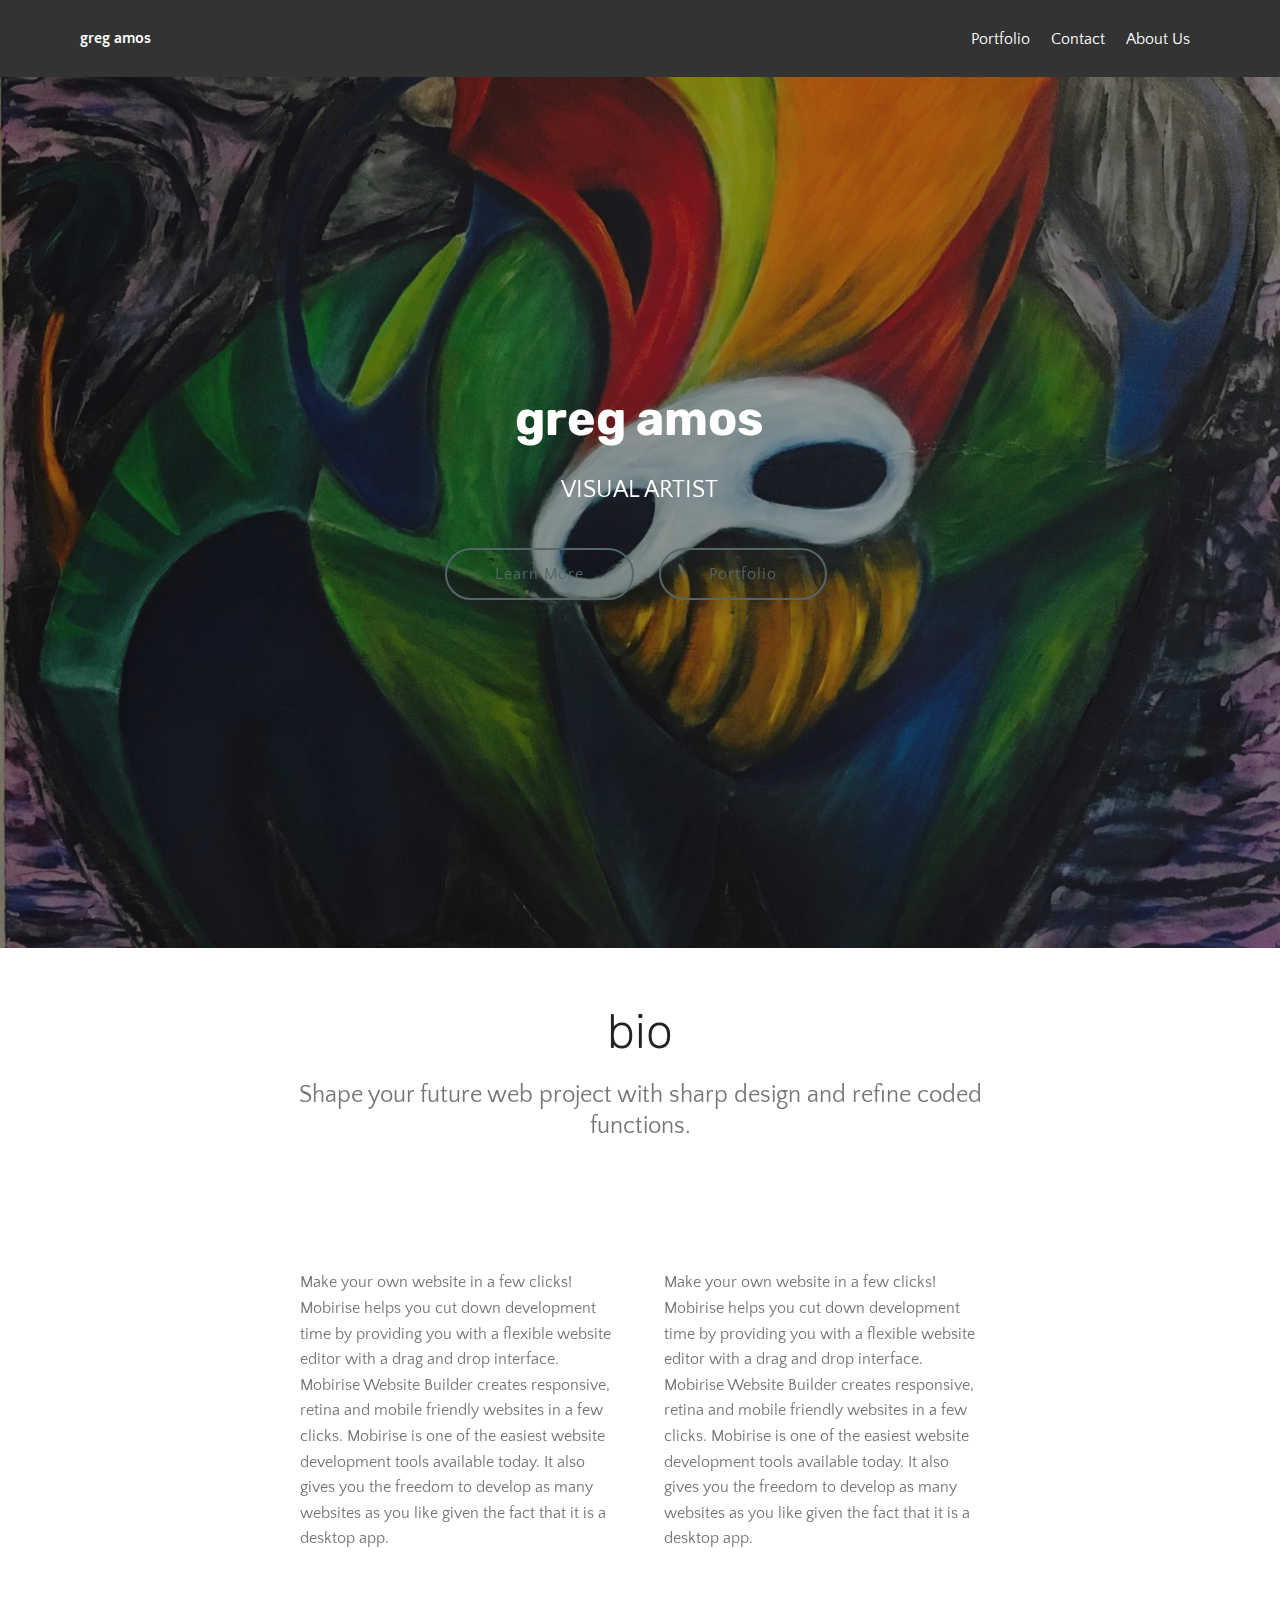
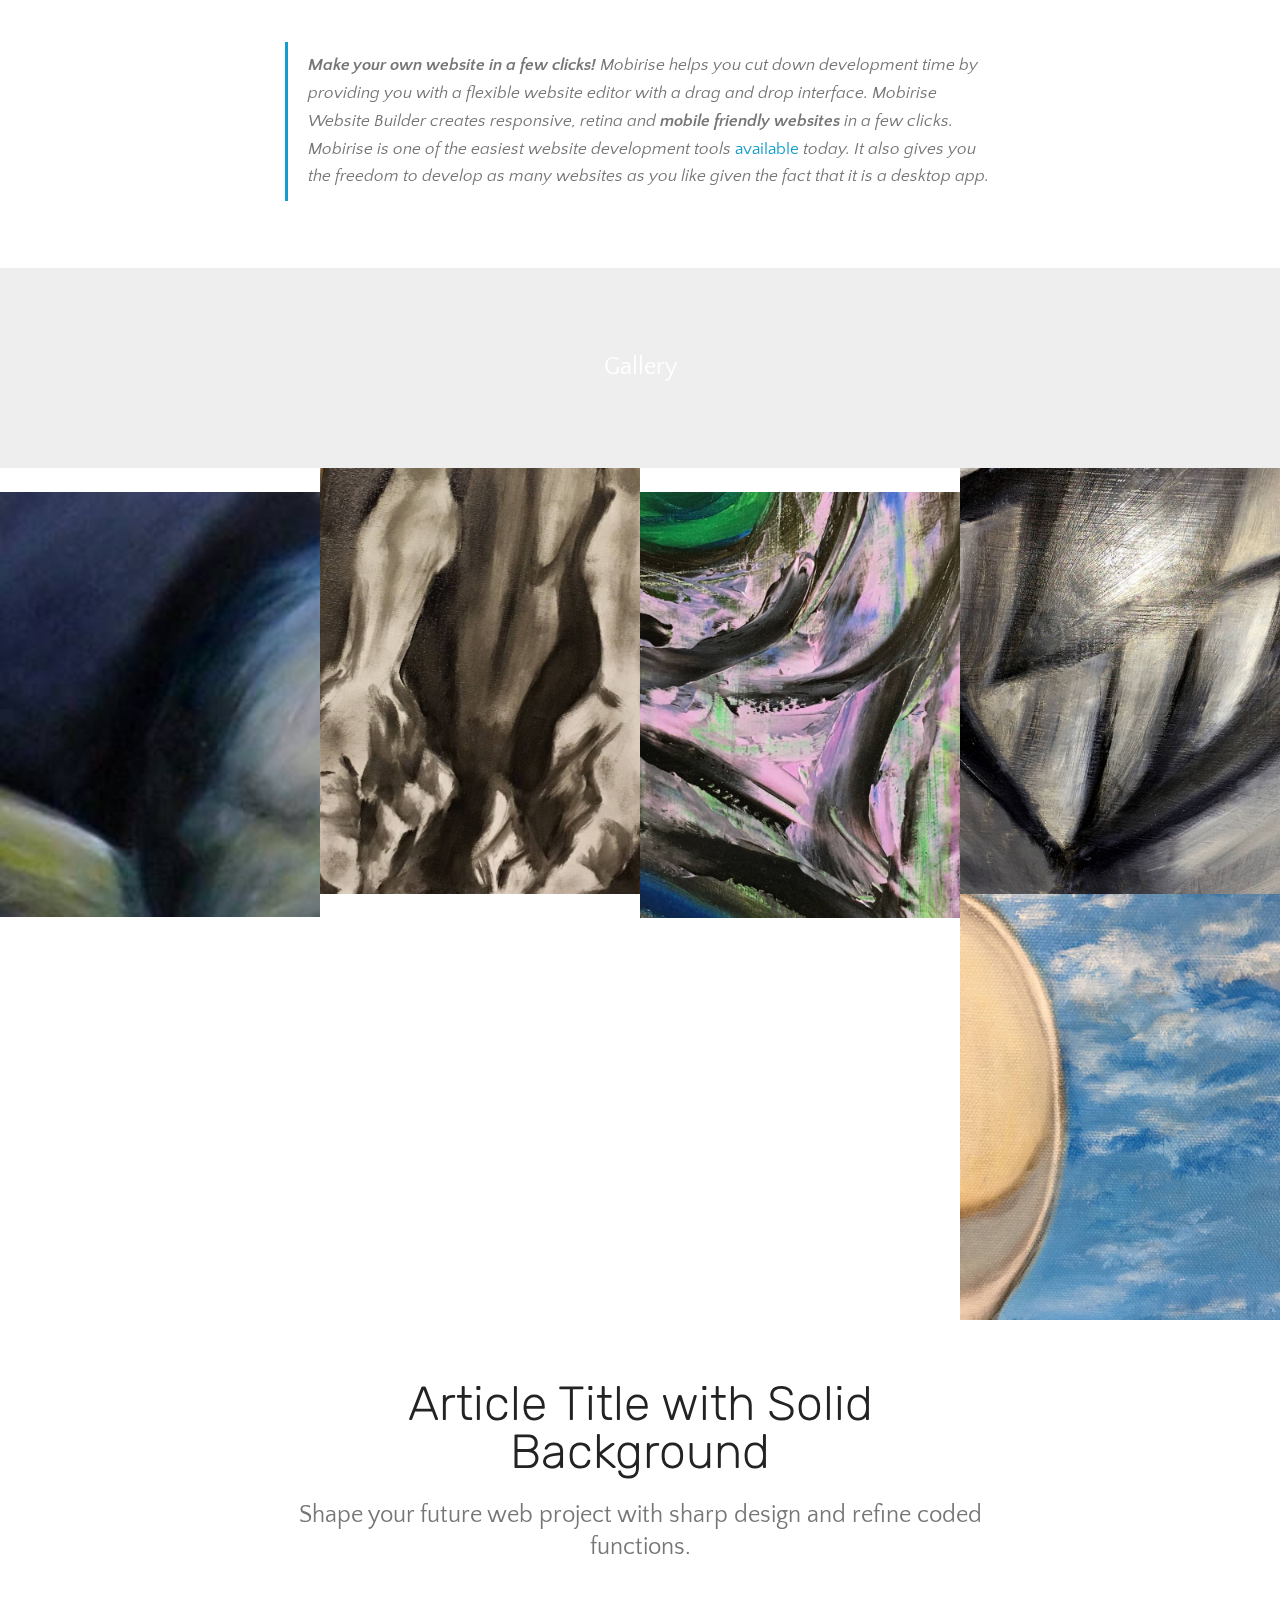
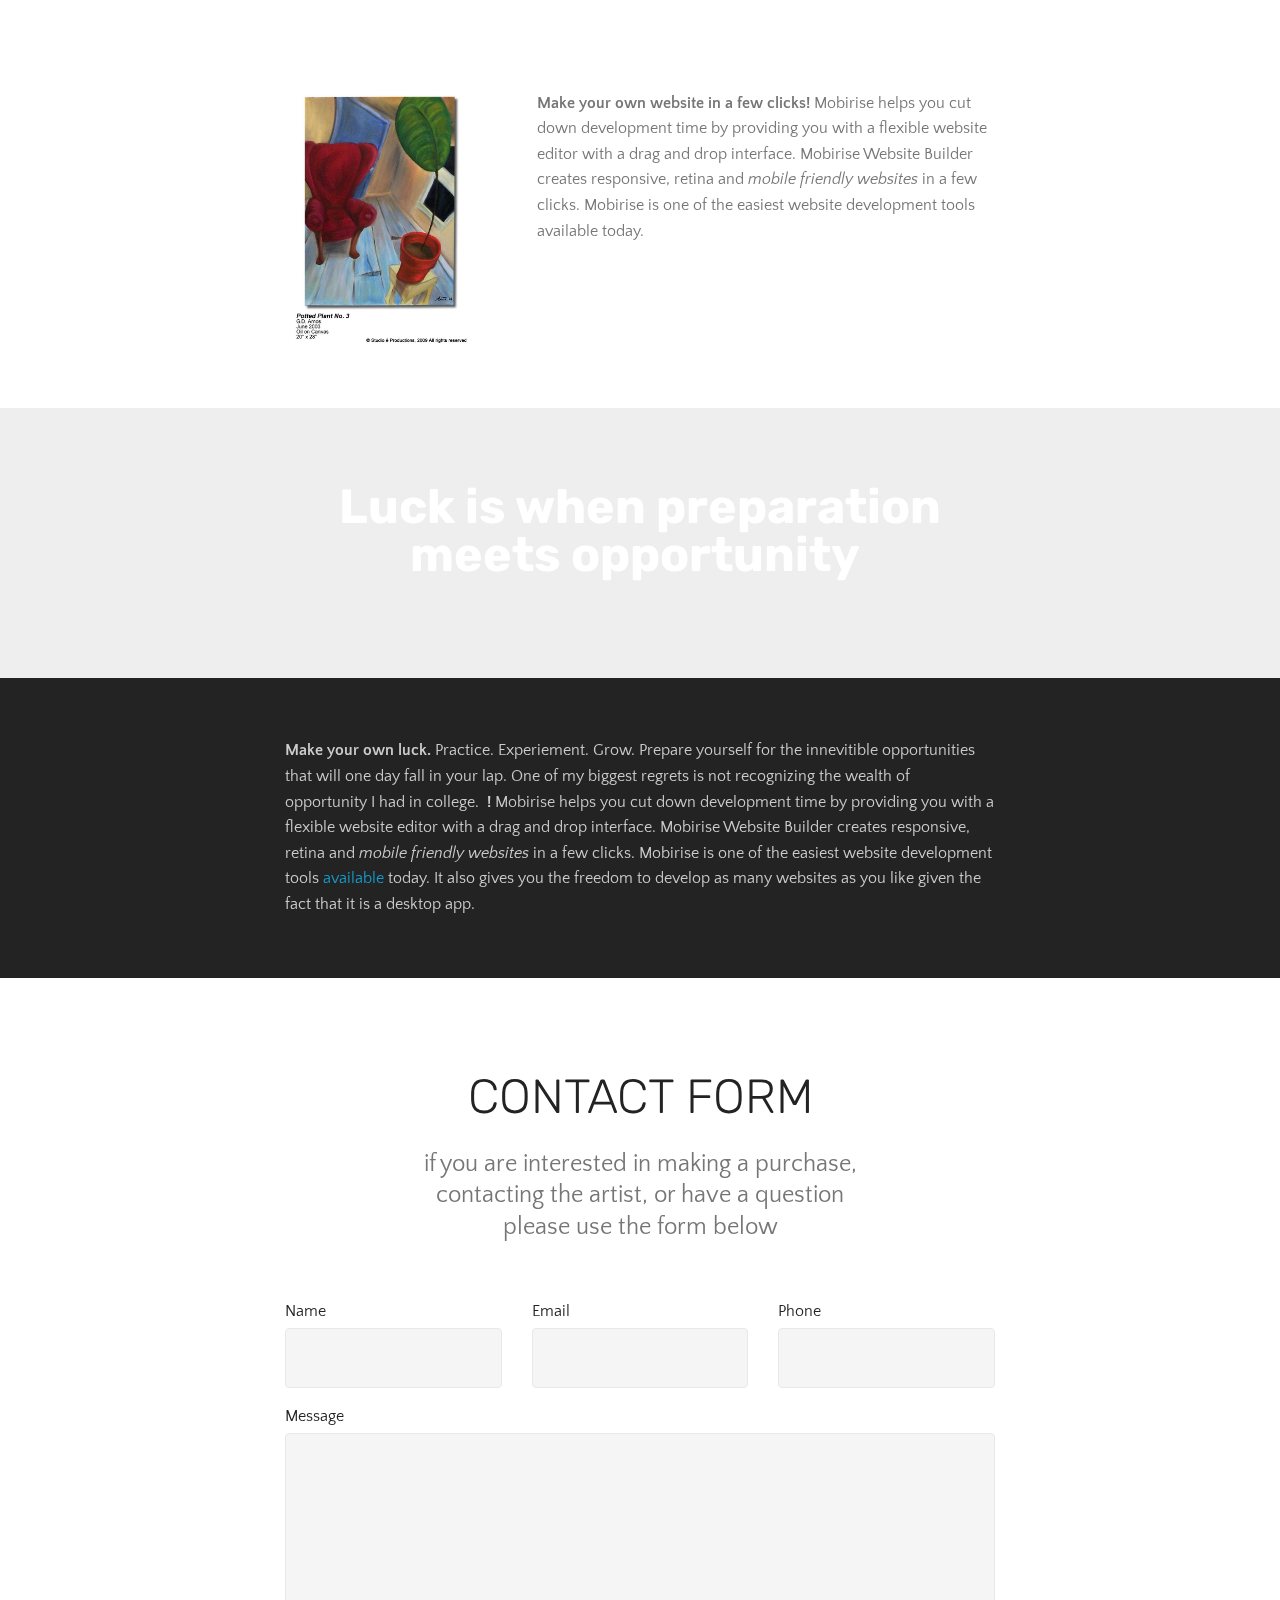
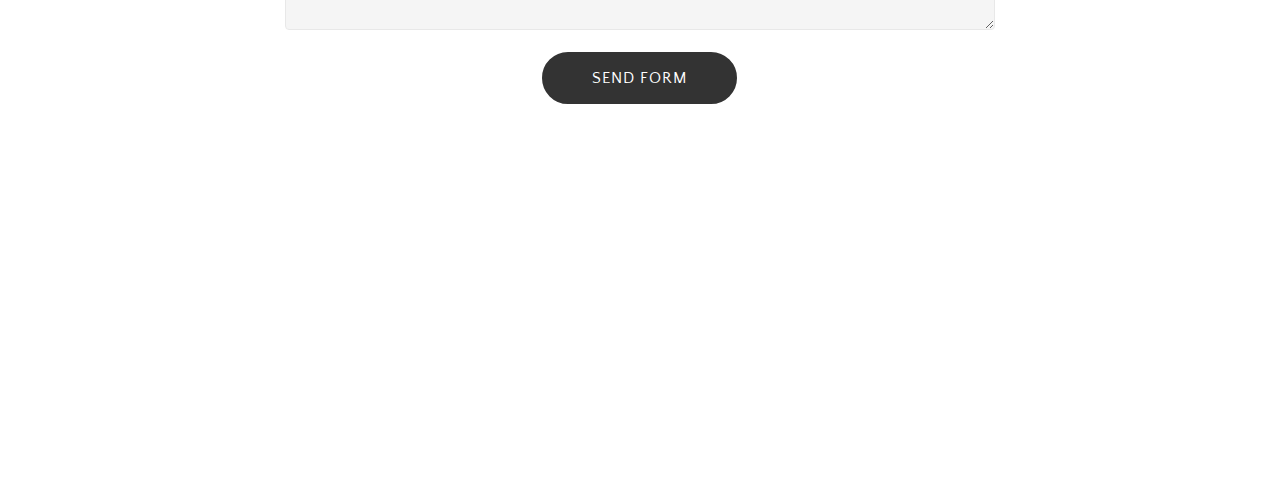
==== commit dba82b07: "updates" ====
--- a/index.html
+++ b/index.html
@@ -6,7 +6,7 @@
   <meta http-equiv="X-UA-Compatible" content="IE=edge">
   <meta name="generator" content="Mobirise v4.1.4, mobirise.com">
   <meta name="viewport" content="width=device-width, initial-scale=1">
-  <link rel="shortcut icon" href="assets/images/logo22.png" type="image/x-icon">
+  <link rel="shortcut icon" href="assets/images/img-0391-128x128-1.png" type="image/x-icon">
   <meta name="description" content="">
   <title>Home</title>
   <link rel="stylesheet" href="assets/web/assets/mobirise-icons/mobirise-icons.css">
@@ -26,7 +26,7 @@
   
 </head>
 <body>
-<section class="menu cid-qs6qiaTqCP" once="menu" id="menu1-g" data-rv-view="811">
+<section class="menu cid-qs6qiaTqCP" once="menu" id="menu1-g" data-rv-view="1132">
 
     
 
@@ -50,9 +50,9 @@
                     <a class="nav-link link text-white display-4" href="index.html#form1-r">
                         
                         Portfolio</a>
-                </li><li class="nav-item dropdown open"><a class="nav-link link text-white dropdown-toggle display-4" href="index.html#form1-r" data-toggle="dropdown-submenu" aria-expanded="true">
+                </li><li class="nav-item dropdown"><a class="nav-link link text-white display-4" href="index.html#form1-r" aria-expanded="true">
                         
-                        Contact</a><div class="dropdown-menu"><a class="text-white dropdown-item display-4" href="mailto:g.amos.us@gmail.com"><span class="socicon socicon-mail mbr-iconfont mbr-iconfont-btn"></span>email</a></div></li>
+                        Contact</a></li>
                 <li class="nav-item">
                     <a class="nav-link link text-white display-4" href="https://mobirise.com">
                         
@@ -64,7 +64,7 @@
     </nav>
 </section>
 
-<section class="engine"><a href="https://mobirise.co/j">design your own website for free</a></section><section class="cid-qs6qif7GYp mbr-fullscreen mbr-parallax-background" id="header2-e" data-rv-view="813">
+<section class="engine"><a href="https://mobirise.co/g">create your own website for free</a></section><section class="cid-qs6qif7GYp mbr-fullscreen mbr-parallax-background" id="header2-e" data-rv-view="1134">
 
     
 
@@ -78,20 +78,20 @@
             <p class="mbr-text pb-3 mbr-fonts-style display-5">
                 VISUAL ARTIST</p>
             <div class="mbr-section-btn"><a class="btn btn-md btn-warning-outline display-4" href="https://mobirise.com">Learn More</a>
-                <a class="btn btn-md btn-warning-outline display-4" href="index.html#content4-i">Portfolio</a></div>
-        </div>
-    </div>
-    
-</section>
-
-<section class="mbr-section content4 cid-qs6JXqSli9" id="content4-i" data-rv-view="816">
+                <a class="btn btn-md btn-warning-outline display-4" href="portfolio.html">Portfolio</a></div>
+        </div>
+    </div>
+    
+</section>
+
+<section class="mbr-section content4 cid-qs6JXqSli9" id="content4-i" data-rv-view="1137">
 
     
 
     <div class="container">
         <div class="media-container-row">
             <div class="title col-12 col-md-8">
-                <h2 class="align-center pb-3 mbr-fonts-style display-2">vitae</h2>
+                <h2 class="align-center pb-3 mbr-fonts-style display-2">bio</h2>
                 <h3 class="mbr-section-subtitle align-center mbr-light mbr-fonts-style display-5">
                     Shape your future web project with sharp design and refine coded functions.
                 </h3>
@@ -101,7 +101,7 @@
     </div>
 </section>
 
-<section class="mbr-section article content3 cid-qs6UcvDXpA" id="content3-q" data-rv-view="818">
+<section class="mbr-section article content3 cid-qs6UcvDXpA" id="content3-q" data-rv-view="1139">
       
      
 
@@ -119,7 +119,7 @@
     </div>
 </section>
 
-<section class="mbr-section article content1 cid-qs6JZ2IH6K" id="content2-j" data-rv-view="819">
+<section class="mbr-section article content1 cid-qs6JZ2IH6K" id="content2-j" data-rv-view="1140">
 
      
 
@@ -132,7 +132,54 @@
     </div>
 </section>
 
-<section class="mbr-section content6 cid-qs6NAnaz3w" id="content6-n" data-rv-view="820">
+<section class="mbr-section content5 cid-qs6Te5c3QA mbr-parallax-background" id="content5-o" data-rv-view="1141">
+
+    
+
+    
+
+    <div class="container">
+        <div class="media-container-row">
+            <div class="title col-12 col-md-8">
+                <h2 class="align-center mbr-bold mbr-white pb-3 mbr-fonts-style display-1"></h2>
+                <h3 class="mbr-section-subtitle align-center mbr-light mbr-white pb-3 mbr-fonts-style display-5">Gallery</h3>
+                
+                
+            </div>
+        </div>
+    </div>
+</section>
+
+<section class="mbr-gallery mbr-slider-carousel cid-qs6Lki3PGE" id="gallery3-l" data-rv-view="1144">
+
+    
+
+    <div>
+        <div><!-- Filter --><!-- Gallery --><div class="mbr-gallery-row"><div class="mbr-gallery-layout-default"><div><div><div class="mbr-gallery-item mbr-gallery-item--pNaN" data-video-url="false" data-tags="Awesome"><div href="#lb-gallery3-l" data-slide-to="0" data-toggle="modal"><img src="assets/images/img-4-2000x2666-800x1066.jpg" alt=""><span class="icon-focus"></span></div></div><div class="mbr-gallery-item mbr-gallery-item--pNaN" data-video-url="false" data-tags="Awesome"><div href="#lb-gallery3-l" data-slide-to="1" data-toggle="modal"><img src="assets/images/img-1694-edit-1207x1609-800x1066.jpg" alt=""><span class="icon-focus"></span></div></div><div class="mbr-gallery-item mbr-gallery-item--pNaN" data-video-url="false" data-tags="Awesome"><div href="#lb-gallery3-l" data-slide-to="2" data-toggle="modal"><img src="assets/images/img-1-2000x2666-800x1066.jpg" alt=""><span class="icon-focus"></span></div></div><div class="mbr-gallery-item mbr-gallery-item--pNaN" data-video-url="false" data-tags="Awesome"><div href="#lb-gallery3-l" data-slide-to="3" data-toggle="modal"><img src="assets/images/img-3-2000x2666-800x1066.jpg" alt=""><span class="icon-focus"></span></div></div><div class="mbr-gallery-item mbr-gallery-item--pNaN" data-video-url="false" data-tags="Awesome"><div href="#lb-gallery3-l" data-slide-to="4" data-toggle="modal"><img src="assets/images/room-643-no.-1-edit-200x266-200x266.jpg" alt=""><span class="icon-focus"></span></div></div><div class="mbr-gallery-item mbr-gallery-item--pNaN" data-video-url="false" data-tags="Awesome"><div href="#lb-gallery3-l" data-slide-to="5" data-toggle="modal"><img src="assets/images/img-5-2000x2666-800x1066.jpg" alt=""><span class="icon-focus"></span></div></div><div class="mbr-gallery-item mbr-gallery-item--pNaN" data-video-url="false" data-tags="Awesome"><div href="#lb-gallery3-l" data-slide-to="6" data-toggle="modal"><img src="assets/images/img-2-2000x2666-800x1066.jpg" alt=""><span class="icon-focus"></span></div></div><div class="mbr-gallery-item mbr-gallery-item--pNaN" data-video-url="false" data-tags="Awesome"><div href="#lb-gallery3-l" data-slide-to="7" data-toggle="modal"><img src="assets/images/img-2000x2666-800x1066.jpg" alt=""><span class="icon-focus"></span></div></div></div></div><div class="clearfix"></div></div></div><!-- Lightbox --><div data-app-prevent-settings="" class="mbr-slider modal fade carousel slide" tabindex="-1" data-keyboard="true" data-interval="false" id="lb-gallery3-l"><div class="modal-dialog"><div class="modal-content"><div class="modal-body"><div class="carousel-inner"><div class="carousel-item"><img src="assets/images/img-4-2000x2666.jpg" alt=""></div><div class="carousel-item"><img src="assets/images/img-1694-edit-1207x1609.jpg" alt=""></div><div class="carousel-item"><img src="assets/images/img-1-2000x2666.jpg" alt=""></div><div class="carousel-item active"><img src="assets/images/img-3-2000x2666.jpg" alt=""></div><div class="carousel-item active"><img src="assets/images/room-643-no.-1-edit-200x266.jpg" alt=""></div><div class="carousel-item active"><img src="assets/images/img-5-2000x2666.jpg" alt=""></div><div class="carousel-item active"><img src="assets/images/img-2-2000x2666.jpg" alt=""></div><div class="carousel-item active"><img src="assets/images/img-2000x2666.jpg" alt=""></div></div><a class="carousel-control carousel-control-prev" role="button" data-slide="prev" href="#lb-gallery3-l"><span class="mbri-left mbr-iconfont" aria-hidden="true"></span><span class="sr-only">Previous</span></a><a class="carousel-control carousel-control-next" role="button" data-slide="next" href="#lb-gallery3-l"><span class="mbri-right mbr-iconfont" aria-hidden="true"></span><span class="sr-only">Next</span></a><a class="close" href="#" role="button" data-dismiss="modal"><span class="sr-only">Close</span></a></div></div></div></div></div>
+    </div>
+
+</section>
+
+<section class="mbr-section content4 cid-qs7zR04WME" id="content4-1i" data-rv-view="1179">
+
+    
+
+    <div class="container">
+        <div class="media-container-row">
+            <div class="title col-12 col-md-8">
+                <h2 class="align-center pb-3 mbr-fonts-style display-2">
+                    Article Title with Solid Background
+                </h2>
+                <h3 class="mbr-section-subtitle align-center mbr-light mbr-fonts-style display-5">
+                    Shape your future web project with sharp design and refine coded functions.
+                </h3>
+                
+            </div>
+        </div>
+    </div>
+</section>
+
+<section class="mbr-section content6 cid-qs6NAnaz3w" id="content6-n" data-rv-view="1181">
     
      
     
@@ -156,7 +203,7 @@
     </div>
 </section>
 
-<section class="mbr-section content5 cid-qs6Te5c3QA mbr-parallax-background" id="content5-o" data-rv-view="822">
+<section class="mbr-section content5 cid-qs7AfLmJ6e mbr-parallax-background" id="content5-1j" data-rv-view="1183">
 
     
 
@@ -165,105 +212,29 @@
     <div class="container">
         <div class="media-container-row">
             <div class="title col-12 col-md-8">
-                <h2 class="align-center mbr-bold mbr-white pb-3 mbr-fonts-style display-1"></h2>
-                <h3 class="mbr-section-subtitle align-center mbr-light mbr-white pb-3 mbr-fonts-style display-5">Gallery</h3>
-                
-                
-            </div>
-        </div>
-    </div>
-</section>
-
-<section class="mbr-gallery mbr-slider-carousel cid-qs6Lki3PGE" id="gallery3-l" data-rv-view="825">
-
-    
-
-    <div>
-        <div><!-- Filter --><!-- Gallery --><div class="mbr-gallery-row"><div class="mbr-gallery-layout-default"><div><div><div class="mbr-gallery-item mbr-gallery-item--pNaN" data-video-url="false" data-tags="Awesome"><div href="#lb-gallery3-l" data-slide-to="0" data-toggle="modal"><img src="assets/images/img-4-2000x2666-800x1066.jpg" alt=""><span class="icon-focus"></span></div></div><div class="mbr-gallery-item mbr-gallery-item--pNaN" data-video-url="false" data-tags="Awesome"><div href="#lb-gallery3-l" data-slide-to="1" data-toggle="modal"><img src="assets/images/img-1694-edit-1207x1609-800x1066.jpg" alt=""><span class="icon-focus"></span></div></div><div class="mbr-gallery-item mbr-gallery-item--pNaN" data-video-url="false" data-tags="Awesome"><div href="#lb-gallery3-l" data-slide-to="2" data-toggle="modal"><img src="assets/images/img-1-2000x2666-800x1066.jpg" alt=""><span class="icon-focus"></span></div></div><div class="mbr-gallery-item mbr-gallery-item--pNaN" data-video-url="false" data-tags="Awesome"><div href="#lb-gallery3-l" data-slide-to="3" data-toggle="modal"><img src="assets/images/img-3-2000x2666-800x1066.jpg" alt=""><span class="icon-focus"></span></div></div><div class="mbr-gallery-item mbr-gallery-item--pNaN" data-video-url="false" data-tags="Awesome"><div href="#lb-gallery3-l" data-slide-to="4" data-toggle="modal"><img src="assets/images/room-643-no.-1-edit-200x266-200x266.jpg" alt=""><span class="icon-focus"></span></div></div><div class="mbr-gallery-item mbr-gallery-item--pNaN" data-video-url="false" data-tags="Awesome"><div href="#lb-gallery3-l" data-slide-to="5" data-toggle="modal"><img src="assets/images/img-5-2000x2666-800x1066.jpg" alt=""><span class="icon-focus"></span></div></div><div class="mbr-gallery-item mbr-gallery-item--pNaN" data-video-url="false" data-tags="Awesome"><div href="#lb-gallery3-l" data-slide-to="6" data-toggle="modal"><img src="assets/images/img-2-2000x2666-800x1066.jpg" alt=""><span class="icon-focus"></span></div></div><div class="mbr-gallery-item mbr-gallery-item--pNaN" data-video-url="false" data-tags="Awesome"><div href="#lb-gallery3-l" data-slide-to="7" data-toggle="modal"><img src="assets/images/img-2000x2666-800x1066.jpg" alt=""><span class="icon-focus"></span></div></div></div></div><div class="clearfix"></div></div></div><!-- Lightbox --><div data-app-prevent-settings="" class="mbr-slider modal fade carousel slide" tabindex="-1" data-keyboard="true" data-interval="false" id="lb-gallery3-l"><div class="modal-dialog"><div class="modal-content"><div class="modal-body"><div class="carousel-inner"><div class="carousel-item"><img src="assets/images/img-4-2000x2666.jpg" alt=""></div><div class="carousel-item"><img src="assets/images/img-1694-edit-1207x1609.jpg" alt=""></div><div class="carousel-item"><img src="assets/images/img-1-2000x2666.jpg" alt=""></div><div class="carousel-item"><img src="assets/images/img-3-2000x2666.jpg" alt=""></div><div class="carousel-item"><img src="assets/images/room-643-no.-1-edit-200x266.jpg" alt=""></div><div class="carousel-item"><img src="assets/images/img-5-2000x2666.jpg" alt=""></div><div class="carousel-item"><img src="assets/images/img-2-2000x2666.jpg" alt=""></div><div class="carousel-item active"><img src="assets/images/img-2000x2666.jpg" alt=""></div></div><a class="carousel-control carousel-control-prev" role="button" data-slide="prev" href="#lb-gallery3-l"><span class="mbri-left mbr-iconfont" aria-hidden="true"></span><span class="sr-only">Previous</span></a><a class="carousel-control carousel-control-next" role="button" data-slide="next" href="#lb-gallery3-l"><span class="mbri-right mbr-iconfont" aria-hidden="true"></span><span class="sr-only">Next</span></a><a class="close" href="#" role="button" data-dismiss="modal"><span class="sr-only">Close</span></a></div></div></div></div></div>
-    </div>
-
-</section>
-
-<section class="tabs1 cid-qs75lufphs mbr-parallax-background" id="tabs1-w" data-rv-view="860">
-
-    
-
-    <div class="mbr-overlay" style="opacity: 0.5; background-color: rgb(35, 35, 35);">
-    </div>
-    <div class="container">
-        <h2 class="mbr-white align-center pb-5 mbr-fonts-style mbr-bold display-2">
-            online portfolio</h2>
-        <div class="media-container-row">
-            <div class="col-12 col-md-8">
-                <ul class="nav nav-tabs" role="tablist">
-                    <li class="nav-item"><a class="nav-link mbr-fonts-style active display-7" role="tab" data-toggle="tab" href="#tabs1-w_tab0" aria-expanded="true">oil paintings</a></li>
-                    <li class="nav-item"><a class="nav-link mbr-fonts-style active display-7" role="tab" data-toggle="tab" href="#tabs1-w_tab1" aria-expanded="true">
-                            drawings</a></li>
-                    <li class="nav-item"><a class="nav-link mbr-fonts-style active display-7" role="tab" data-toggle="tab" href="#tabs1-w_tab2" aria-expanded="true">lithographs</a></li>
-                    
-                    
-                    
-                </ul>
-                <div class="tab-content">
-                    <div id="tab1" class="tab-pane in active" role="tabpanel">
-                        <div class="row">
-                            <div class="col-md-12">
-                                <p class="mbr-text py-5 mbr-fonts-style display-7">
-                                    No special actions required, all sites you make with Mobirise are mobile-friendly. You don't have to create a special mobile version of your site, it will adapt automagically.
-                                </p>
-                            </div>
-                        </div>
-                    </div>
-                    <div id="tab2" class="tab-pane" role="tabpanel">
-                        <div class="row">
-                            <div class="col-md-12">
-                                <p class="mbr-text py-5 mbr-fonts-style display-7">
-                                    Mobile web traffic overtook desktop one in 2016 and will only grow in 2017, and that's why it's important to have a simple tool to create sites that look good on all devices. Mobirise is an easy website builder - just drop site elements to your page, add content and style it to look the way you like.
-                                </p>
-                            </div>
-                        </div>
-                    </div>
-                    <div id="tab3" class="tab-pane" role="tabpanel">
-                        <div class="row">
-                            <div class="col-md-12">
-                                <p class="mbr-text py-5 mbr-fonts-style display-7">
-                                    Mobirise offers many site blocks in several themes, and though these blocks are pre-made, they are flexible. You can combine blocks in different ways on your pages.
-                                </p>
-                            </div>
-                        </div>
-                    </div>
-                    
-                    
-                    
-                </div>
-            </div>
-        </div>
-    </div>
-</section>
-
-<section class="mbr-section content5 cid-qs6TObB8nt mbr-parallax-background" id="content5-p" data-rv-view="863">
-
-    
-
-    
-
-    <div class="container">
-        <div class="media-container-row">
-            <div class="title col-12 col-md-8">
-                <h2 class="align-center mbr-bold mbr-white pb-3 mbr-fonts-style display-1">
-                    ARTICLE HEADER
-                </h2>
-                <h3 class="mbr-section-subtitle align-center mbr-light mbr-white pb-3 mbr-fonts-style display-5">
-                    Article header with background image and parallax effect
-                </h3>
-                
-                
-            </div>
-        </div>
-    </div>
-</section>
-
-<section class="mbr-section form1 cid-qs6Zs07S0a" id="form1-r" data-rv-view="866">
+                <h2 class="align-center mbr-bold mbr-white pb-3 mbr-fonts-style display-2">Luck is when preparation meets opportunity&nbsp;</h2>
+                
+                
+                
+            </div>
+        </div>
+    </div>
+</section>
+
+<section class="mbr-section article content1 cid-qs7AQOPGa0" id="content1-1k" data-rv-view="1186">
+    
+     
+
+    <div class="container">
+        <div class="media-container-row">
+            <div class="mbr-text col-12 col-md-8 mbr-fonts-style display-7">
+                <strong> Make your own luck. </strong>Practice. Experiement. Grow. Prepare yourself for the innevitible opportunities that will one day fall in your lap. One of my biggest regrets is not recognizing the wealth of opportunity I had in college. &nbsp;<strong>!</strong> Mobirise helps you cut down development time by providing you with a flexible website editor with a drag and drop interface. Mobirise Website Builder creates responsive, retina and <em>mobile friendly websites</em> in a few clicks. Mobirise is one of the easiest website development tools <a href="https://mobirise.com/">available</a> today. It also gives you the freedom to develop as many websites as you like given the fact that it is a desktop app.
+            </div>
+        </div>
+    </div>
+</section>
+
+<section class="mbr-section form1 cid-qs6Zs07S0a" id="form1-r" data-rv-view="1187">
 
     
 
@@ -283,7 +254,7 @@
                     Thanks for filling out the form!
                 </div>
 
-                <form class="mbr-form" action="https://mobirise.com/" method="post" data-form-title="Mobirise Form"><input type="hidden" data-form-email="true" value="MGFmzPl8ejz+yBYDG3xNU/PirLzRFw5CoLvPJilV335p5wELAZLUM1b+agCFrVbIY+V0L4rczBdb5V2lOfGYweavSr9/o5r4+n4Dgo6FR4QqEpFV9tPSeijyTt+b2gVV">
+                <form class="mbr-form" action="https://mobirise.com/" method="post" data-form-title="Mobirise Form"><input type="hidden" data-form-email="true" value="dTB5EUayIA03Irdpd3hvnN5cgDlZrrmTTebG3WrahyfZ3NUz+f8CJKJtFD+76LBqKjJhQNekvUpAXj0BAuFHZhLxiKFM3SvFIOZ2JumJMICIplG5ZZg7sA6iot1EZLYO">
                     <div class="row row-sm-offset">
                         <div class="col-md-4 multi-horizontal" data-for="name">
                             <div class="form-group">
@@ -315,7 +286,7 @@
     </div>
 </section>
 
-<section class="cid-qs77IK8NYD mbr-reveal" id="footer1-x" data-rv-view="869">
+<section class="cid-qs77IK8NYD mbr-reveal" id="footer1-x" data-rv-view="1190">
 
     
 
--- a/assets/mobirise/css/mbr-additional.css
+++ b/assets/mobirise/css/mbr-additional.css
@@ -1202,24 +1202,6 @@
 .cid-qs6JZ2IH6K blockquote {
   color: #767676;
 }
-.cid-qs6NAnaz3w {
-  padding-top: 60px;
-  padding-bottom: 60px;
-  background-color: #ffffff;
-}
-@media (min-width: 992px) {
-  .cid-qs6NAnaz3w .mbr-figure {
-    padding-right: 4rem;
-  }
-}
-@media (max-width: 992px) {
-  .cid-qs6NAnaz3w .mbr-figure {
-    padding-bottom: 1rem;
-  }
-}
-.cid-qs6NAnaz3w .mbr-text {
-  color: #767676;
-}
 .cid-qs6Te5c3QA {
   padding-top: 60px;
   padding-bottom: 60px;
@@ -1268,56 +1250,48 @@
   -webkit-transition: 0.2s background ease-in-out;
   transition: 0.2s background ease-in-out;
 }
-.cid-qs75lufphs {
+.cid-qs7zR04WME {
   padding-top: 60px;
   padding-bottom: 60px;
-  background-image: url("../../../assets/images/mbr-1440x1080.jpg");
-}
-.cid-qs75lufphs .nav-tabs .nav-item.open .nav-link:focus,
-.cid-qs75lufphs .nav-tabs .nav-link.active:focus {
-  outline: none;
-}
-.cid-qs75lufphs .nav-tabs {
-  -webkit-justify-content: center;
-  justify-content: center;
-  -webkit-flex-wrap: wrap;
-  flex-wrap: wrap;
-  border-bottom: none;
-}
-.cid-qs75lufphs .nav-tabs .nav-item {
-  padding: .5rem;
-}
-.cid-qs75lufphs .nav-tabs .nav-link {
-  color: #ffffff;
-  font-style: normal;
-  font-weight: 500;
-  border: 1px solid #ffffff;
-  transition: all .5s;
-}
-.cid-qs75lufphs .nav-tabs .nav-link:hover {
-  cursor: pointer;
-  background-color: #149dcc;
-}
-.cid-qs75lufphs .nav-tabs .nav-link.active {
-  font-weight: 500;
-  color: #ffffff;
-  font-style: normal;
-  background-color: #149dcc;
-  border-color: #149dcc;
-}
-.cid-qs75lufphs .nav-tabs .nav-link.active:hover {
-  background-color: #149dcc;
-}
-.cid-qs75lufphs p {
-  color: #ffffff;
-}
-.cid-qs75lufphs .mbr-text {
-  text-align: center;
-}
-.cid-qs6TObB8nt {
+  background-color: #ffffff;
+}
+.cid-qs7zR04WME .mbr-section-subtitle {
+  color: #767676;
+}
+.cid-qs6NAnaz3w {
   padding-top: 60px;
   padding-bottom: 60px;
-  background-image: url("../../../assets/images/two-trees-no.-2-730x1002.jpg");
+  background-color: #ffffff;
+}
+@media (min-width: 992px) {
+  .cid-qs6NAnaz3w .mbr-figure {
+    padding-right: 4rem;
+  }
+}
+@media (max-width: 992px) {
+  .cid-qs6NAnaz3w .mbr-figure {
+    padding-bottom: 1rem;
+  }
+}
+.cid-qs6NAnaz3w .mbr-text {
+  color: #767676;
+}
+.cid-qs7AfLmJ6e {
+  padding-top: 75px;
+  padding-bottom: 75px;
+  background-image: url("../../../assets/images/jumbotron.jpg");
+}
+.cid-qs7AQOPGa0 {
+  padding-top: 60px;
+  padding-bottom: 60px;
+  background-color: #232323;
+}
+.cid-qs7AQOPGa0 .mbr-text,
+.cid-qs7AQOPGa0 blockquote {
+  color: #767676;
+}
+.cid-qs7AQOPGa0 .mbr-text {
+  color: #cccccc;
 }
 .cid-qs6Zs07S0a {
   padding-top: 90px;
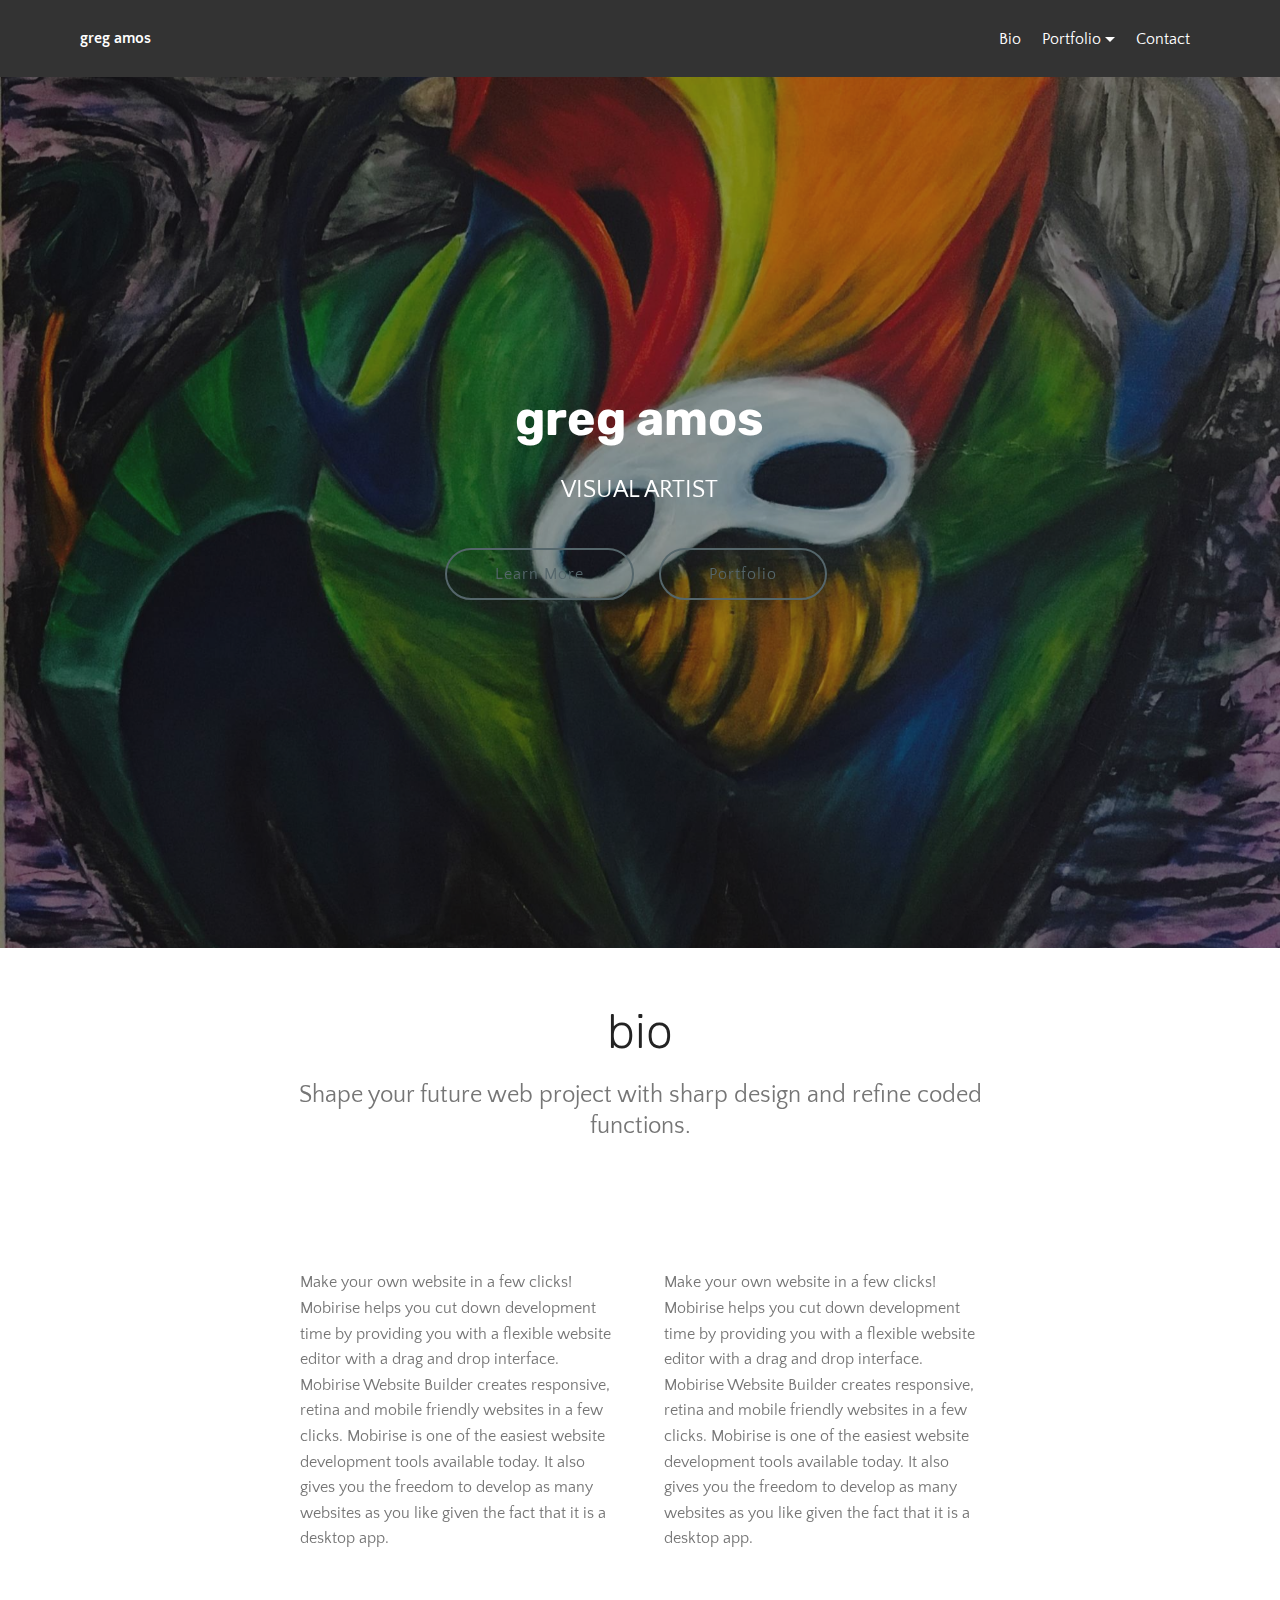
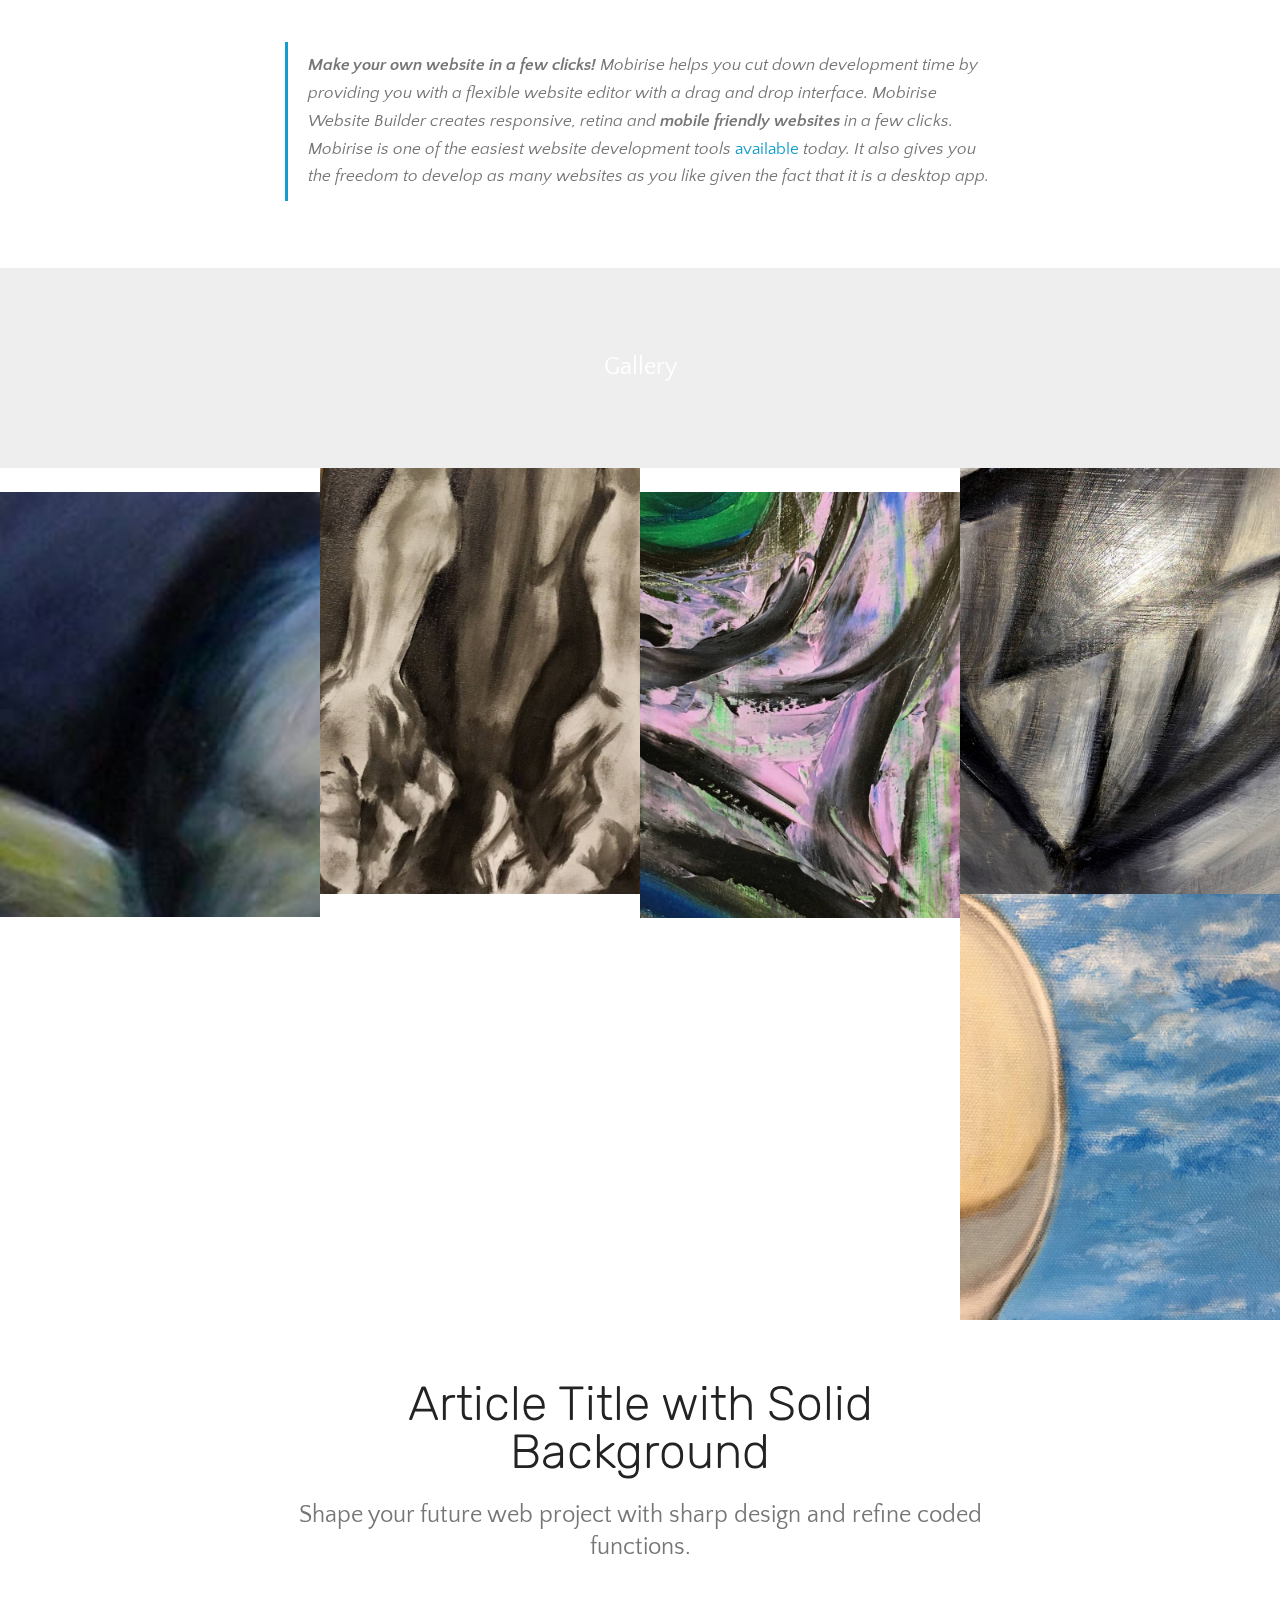
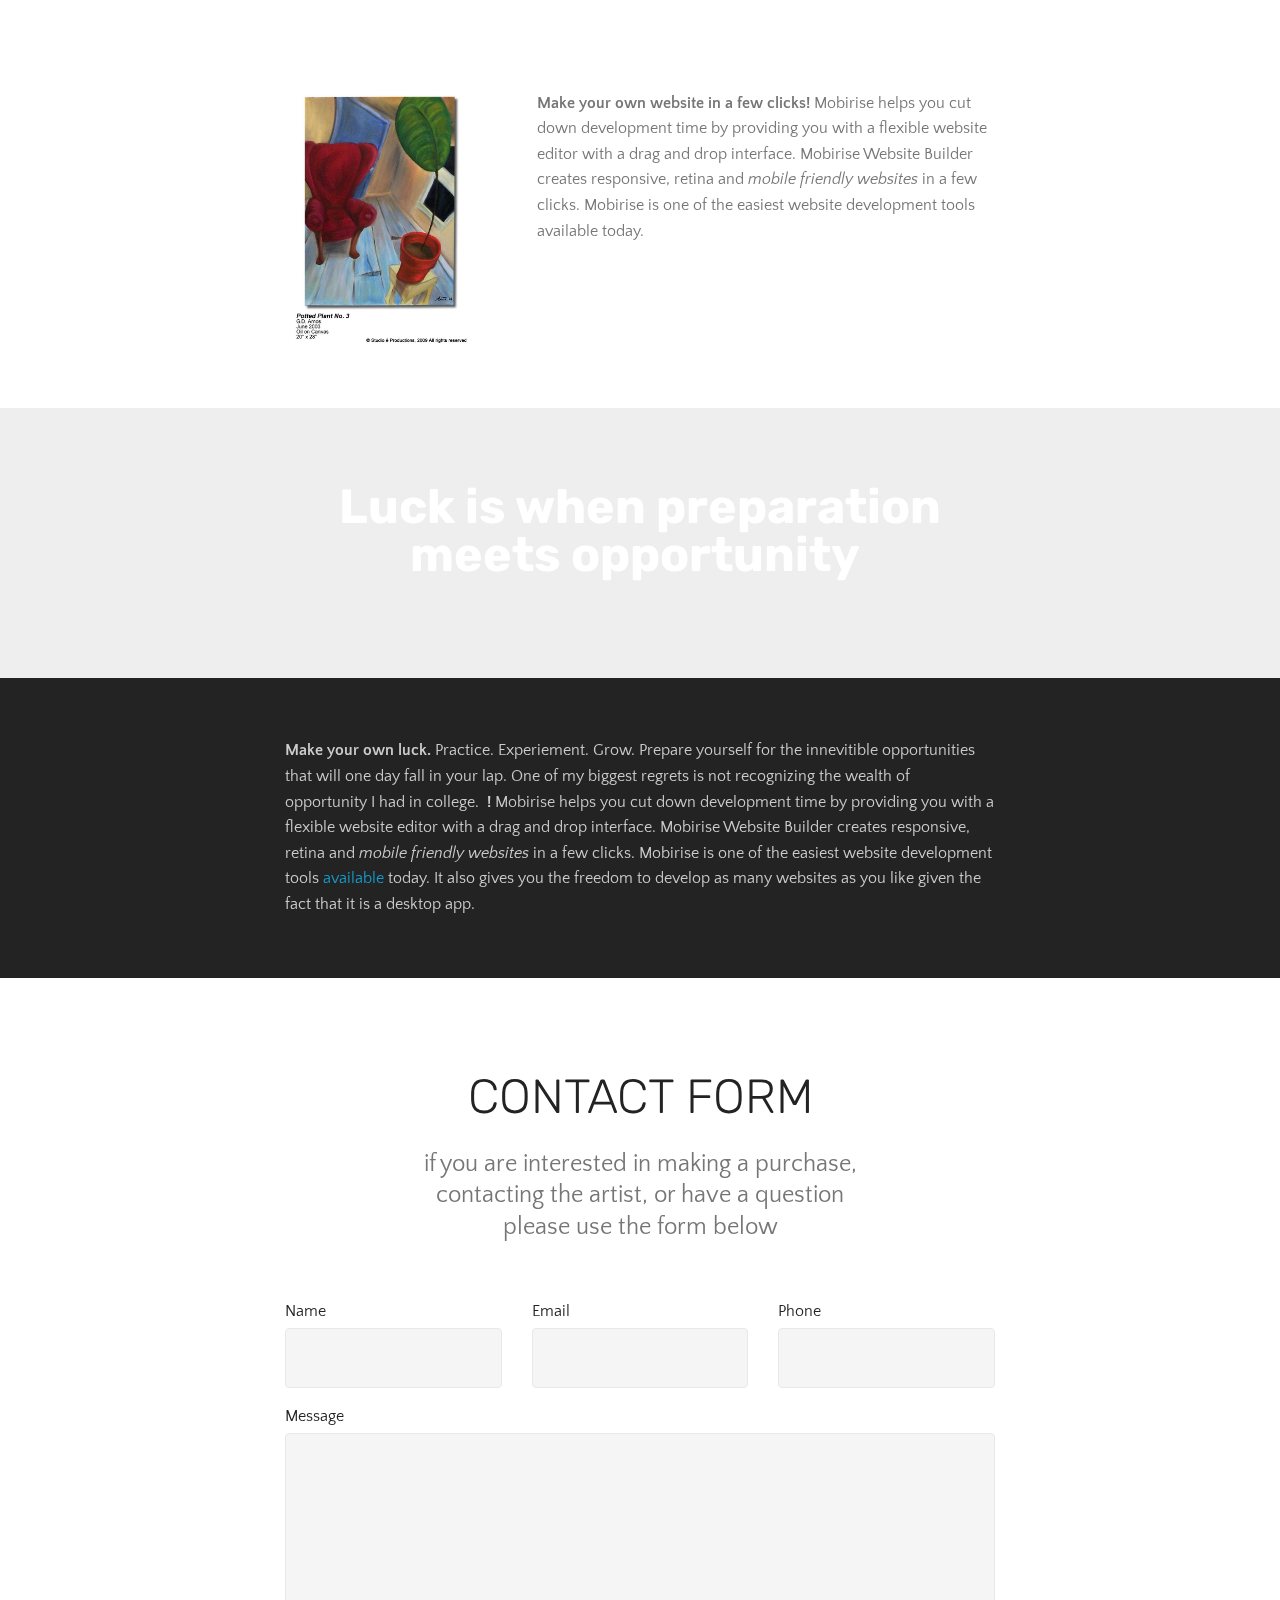
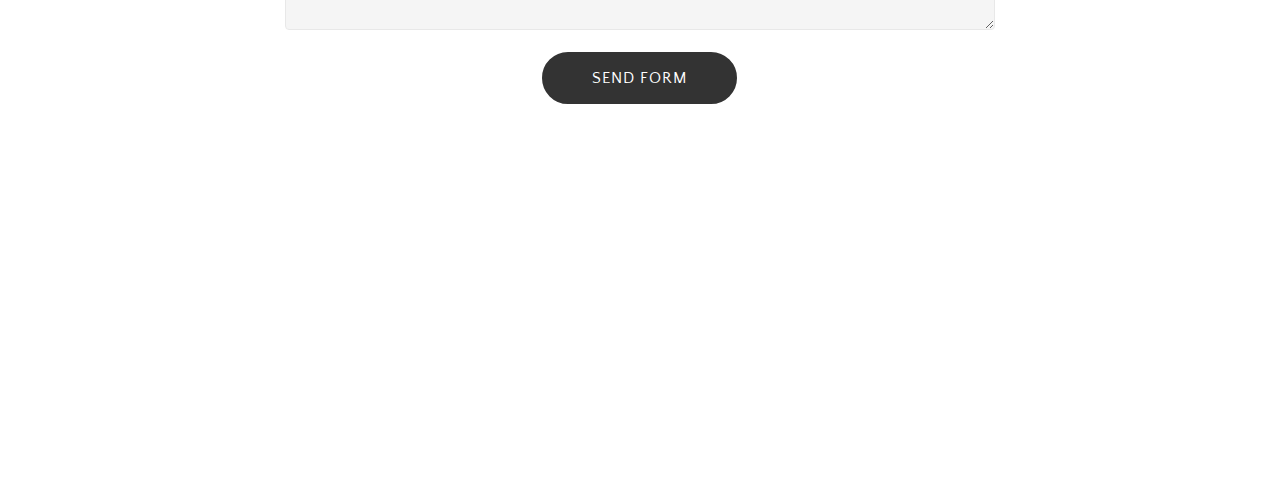
==== commit b677630a: "updating links" ====
--- a/index.html
+++ b/index.html
@@ -26,7 +26,7 @@
   
 </head>
 <body>
-<section class="menu cid-qs6qiaTqCP" once="menu" id="menu1-g" data-rv-view="1132">
+<section class="menu cid-qs6qiaTqCP" once="menu" id="menu1-g" data-rv-view="1236">
 
     
 
@@ -42,29 +42,23 @@
         <div class="menu-logo">
             <div class="navbar-brand">
                 
-                <span class="navbar-caption-wrap"><a class="navbar-caption text-white display-4" href="https://mobirise.com">greg amos</a></span>
+                <span class="navbar-caption-wrap"><a class="navbar-caption text-white display-4" href="index.html">greg amos</a></span>
             </div>
         </div>
         <div class="collapse navbar-collapse" id="navbarSupportedContent">
-            <ul class="navbar-nav nav-dropdown nav-right" data-app-modern-menu="true"><li class="nav-item">
-                    <a class="nav-link link text-white display-4" href="index.html#form1-r">
+            <ul class="navbar-nav nav-dropdown nav-right" data-app-modern-menu="true"><li class="nav-item"><a class="nav-link link text-white display-4" href="index.html#content4-i" aria-expanded="true">Bio</a></li><li class="nav-item dropdown">
+                    <a class="nav-link link text-white dropdown-toggle display-4" href="index.html#form1-r" data-toggle="dropdown-submenu" aria-expanded="false">
                         
-                        Portfolio</a>
+                        Portfolio</a><div class="dropdown-menu"><a class="text-white dropdown-item display-4" href="index.html#form1-r">oil painting<br>prints<br>drawing<br>sculpture</a></div>
                 </li><li class="nav-item dropdown"><a class="nav-link link text-white display-4" href="index.html#form1-r" aria-expanded="true">
                         
-                        Contact</a></li>
-                <li class="nav-item">
-                    <a class="nav-link link text-white display-4" href="https://mobirise.com">
-                        
-                        About Us
-                    </a>
-                </li></ul>
+                        Contact</a></li></ul>
             
         </div>
     </nav>
 </section>
 
-<section class="engine"><a href="https://mobirise.co/g">create your own website for free</a></section><section class="cid-qs6qif7GYp mbr-fullscreen mbr-parallax-background" id="header2-e" data-rv-view="1134">
+<section class="engine"><a href="https://mobirise.co/d">free web software</a></section><section class="cid-qs6qif7GYp mbr-fullscreen mbr-parallax-background" id="header2-e" data-rv-view="1238">
 
     
 
@@ -77,14 +71,14 @@
             
             <p class="mbr-text pb-3 mbr-fonts-style display-5">
                 VISUAL ARTIST</p>
-            <div class="mbr-section-btn"><a class="btn btn-md btn-warning-outline display-4" href="https://mobirise.com">Learn More</a>
+            <div class="mbr-section-btn"><a class="btn btn-md btn-warning-outline display-4" href="index.html#form1-r">Learn More</a>
                 <a class="btn btn-md btn-warning-outline display-4" href="portfolio.html">Portfolio</a></div>
         </div>
     </div>
     
 </section>
 
-<section class="mbr-section content4 cid-qs6JXqSli9" id="content4-i" data-rv-view="1137">
+<section class="mbr-section content4 cid-qs6JXqSli9" id="content4-i" data-rv-view="1241">
 
     
 
@@ -101,7 +95,7 @@
     </div>
 </section>
 
-<section class="mbr-section article content3 cid-qs6UcvDXpA" id="content3-q" data-rv-view="1139">
+<section class="mbr-section article content3 cid-qs6UcvDXpA" id="content3-q" data-rv-view="1243">
       
      
 
@@ -119,7 +113,7 @@
     </div>
 </section>
 
-<section class="mbr-section article content1 cid-qs6JZ2IH6K" id="content2-j" data-rv-view="1140">
+<section class="mbr-section article content1 cid-qs6JZ2IH6K" id="content2-j" data-rv-view="1244">
 
      
 
@@ -132,7 +126,7 @@
     </div>
 </section>
 
-<section class="mbr-section content5 cid-qs6Te5c3QA mbr-parallax-background" id="content5-o" data-rv-view="1141">
+<section class="mbr-section content5 cid-qs6Te5c3QA mbr-parallax-background" id="content5-o" data-rv-view="1245">
 
     
 
@@ -150,7 +144,7 @@
     </div>
 </section>
 
-<section class="mbr-gallery mbr-slider-carousel cid-qs6Lki3PGE" id="gallery3-l" data-rv-view="1144">
+<section class="mbr-gallery mbr-slider-carousel cid-qs6Lki3PGE" id="gallery3-l" data-rv-view="1248">
 
     
 
@@ -160,7 +154,7 @@
 
 </section>
 
-<section class="mbr-section content4 cid-qs7zR04WME" id="content4-1i" data-rv-view="1179">
+<section class="mbr-section content4 cid-qs7zR04WME" id="content4-1i" data-rv-view="1283">
 
     
 
@@ -179,7 +173,7 @@
     </div>
 </section>
 
-<section class="mbr-section content6 cid-qs6NAnaz3w" id="content6-n" data-rv-view="1181">
+<section class="mbr-section content6 cid-qs6NAnaz3w" id="content6-n" data-rv-view="1285">
     
      
     
@@ -203,7 +197,7 @@
     </div>
 </section>
 
-<section class="mbr-section content5 cid-qs7AfLmJ6e mbr-parallax-background" id="content5-1j" data-rv-view="1183">
+<section class="mbr-section content5 cid-qs7AfLmJ6e mbr-parallax-background" id="content5-1j" data-rv-view="1287">
 
     
 
@@ -221,7 +215,7 @@
     </div>
 </section>
 
-<section class="mbr-section article content1 cid-qs7AQOPGa0" id="content1-1k" data-rv-view="1186">
+<section class="mbr-section article content1 cid-qs7AQOPGa0" id="content1-1k" data-rv-view="1290">
     
      
 
@@ -234,7 +228,7 @@
     </div>
 </section>
 
-<section class="mbr-section form1 cid-qs6Zs07S0a" id="form1-r" data-rv-view="1187">
+<section class="mbr-section form1 cid-qs6Zs07S0a" id="form1-r" data-rv-view="1291">
 
     
 
@@ -254,7 +248,7 @@
                     Thanks for filling out the form!
                 </div>
 
-                <form class="mbr-form" action="https://mobirise.com/" method="post" data-form-title="Mobirise Form"><input type="hidden" data-form-email="true" value="dTB5EUayIA03Irdpd3hvnN5cgDlZrrmTTebG3WrahyfZ3NUz+f8CJKJtFD+76LBqKjJhQNekvUpAXj0BAuFHZhLxiKFM3SvFIOZ2JumJMICIplG5ZZg7sA6iot1EZLYO">
+                <form class="mbr-form" action="https://mobirise.com/" method="post" data-form-title="Mobirise Form"><input type="hidden" data-form-email="true" value="TmhS9Muksphm0Xnyahn7pgUI4nu+60CwZ8i0X3qS1benlM99c1mlXLjaR2KaCIS+NVT9ENO5NGE+HfhdmkZXVbwq5ZcYI5BeIFz22zoUEXwC8XYF4ZGbwGvtWnCKWQAy">
                     <div class="row row-sm-offset">
                         <div class="col-md-4 multi-horizontal" data-for="name">
                             <div class="form-group">
@@ -286,7 +280,7 @@
     </div>
 </section>
 
-<section class="cid-qs77IK8NYD mbr-reveal" id="footer1-x" data-rv-view="1190">
+<section class="cid-qs77IK8NYD mbr-reveal" id="footer1-x" data-rv-view="1294">
 
     
 
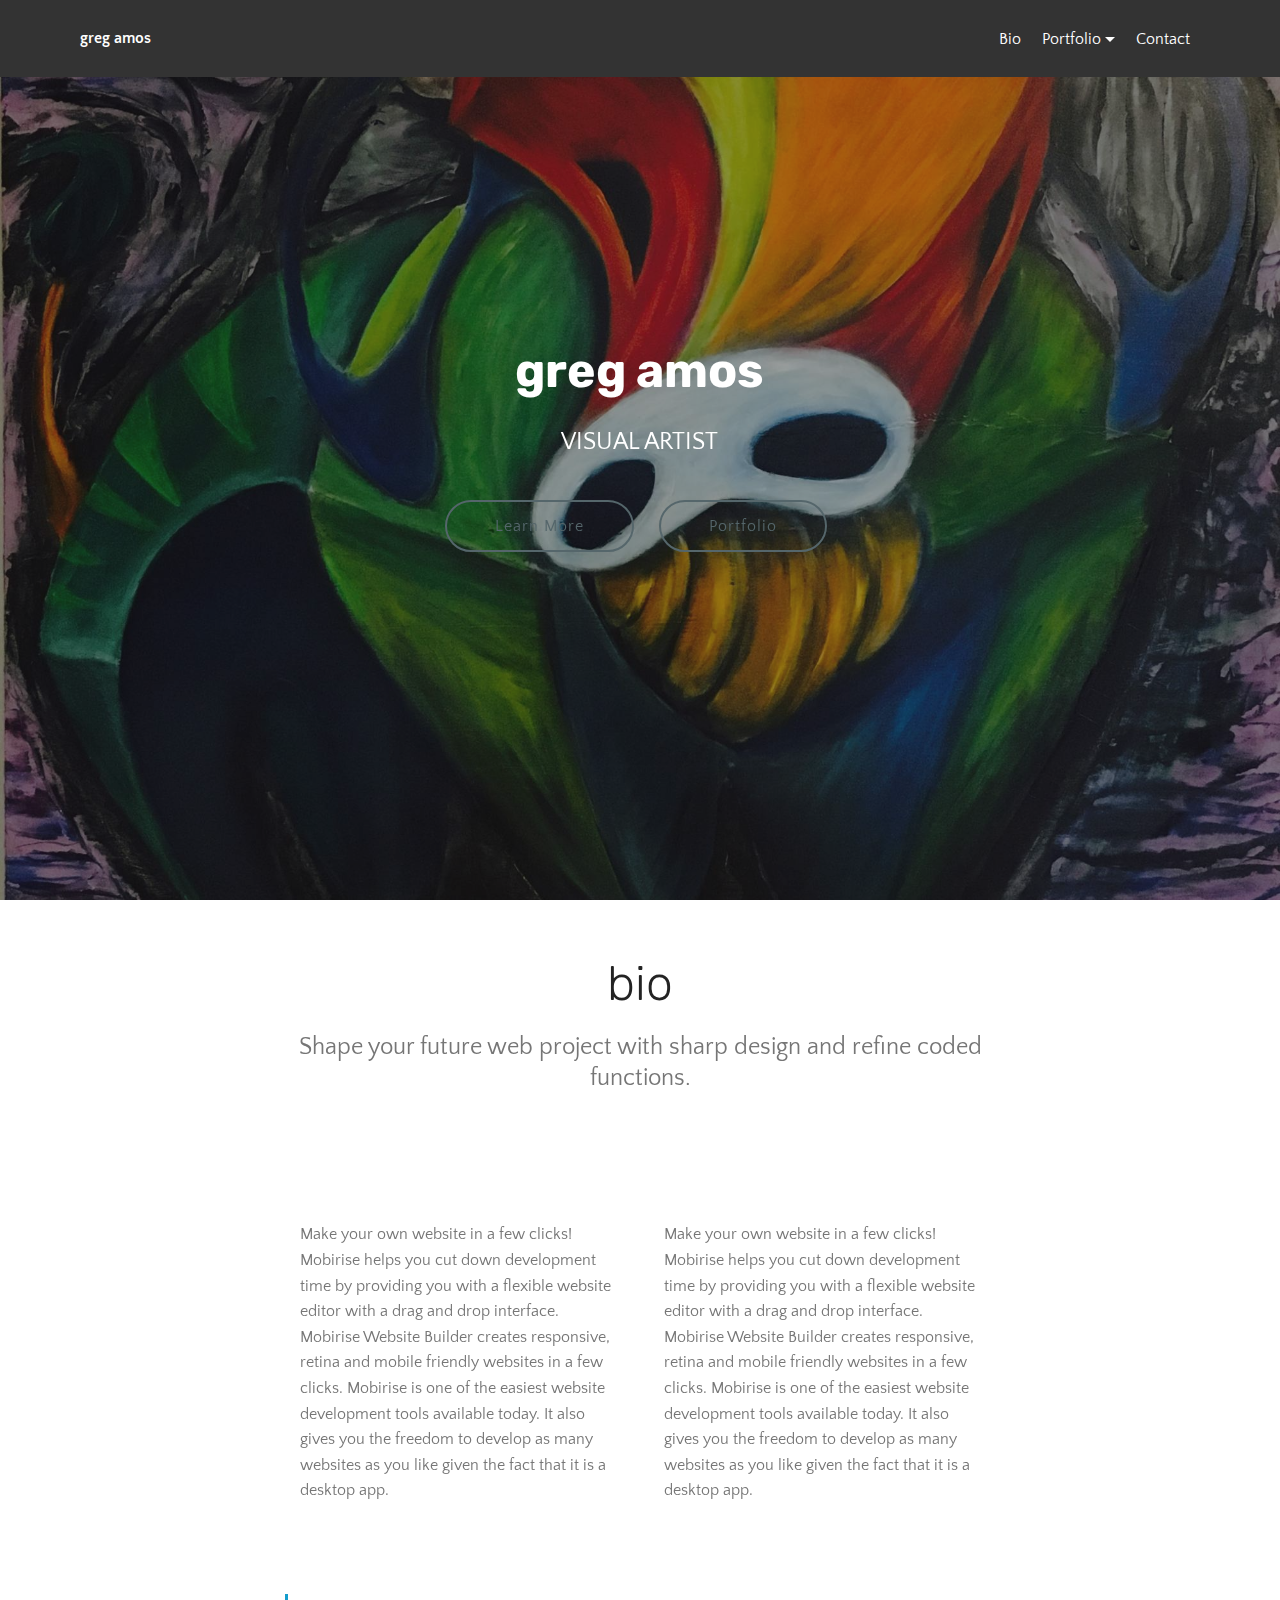
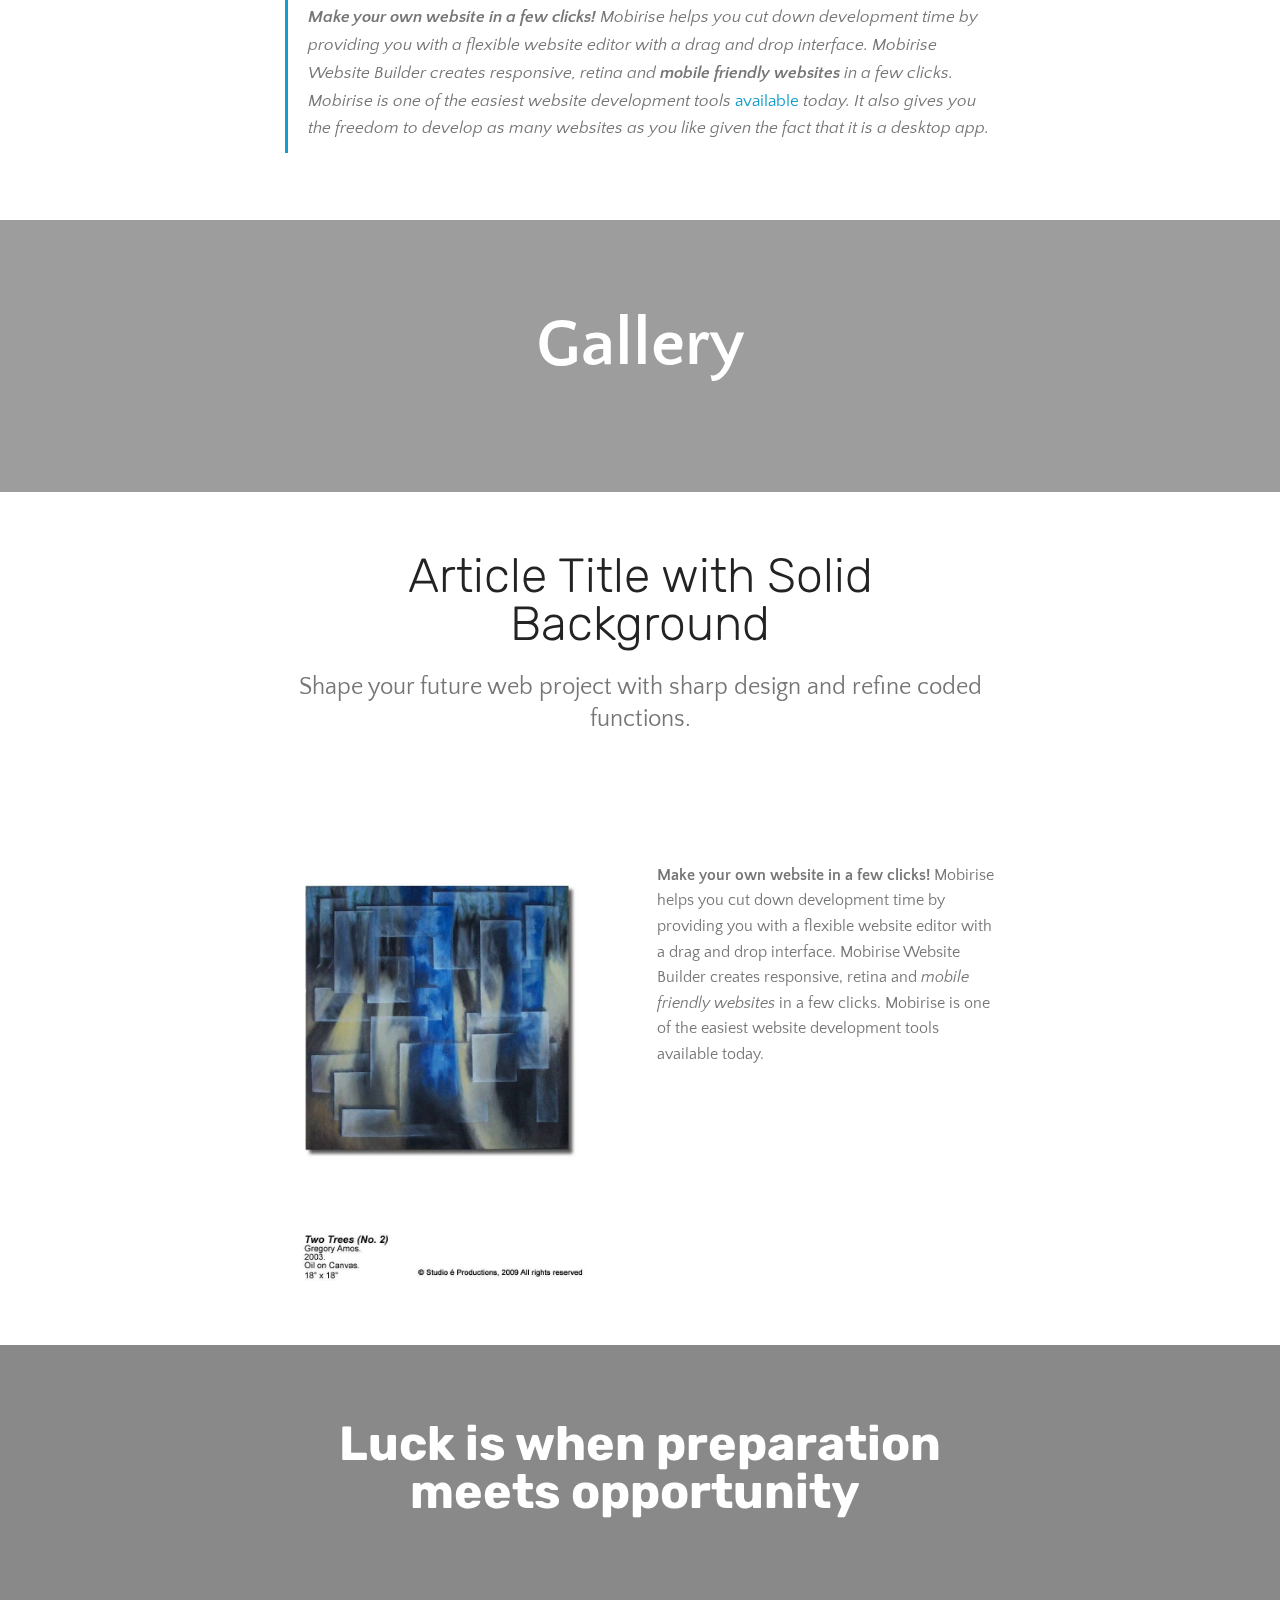
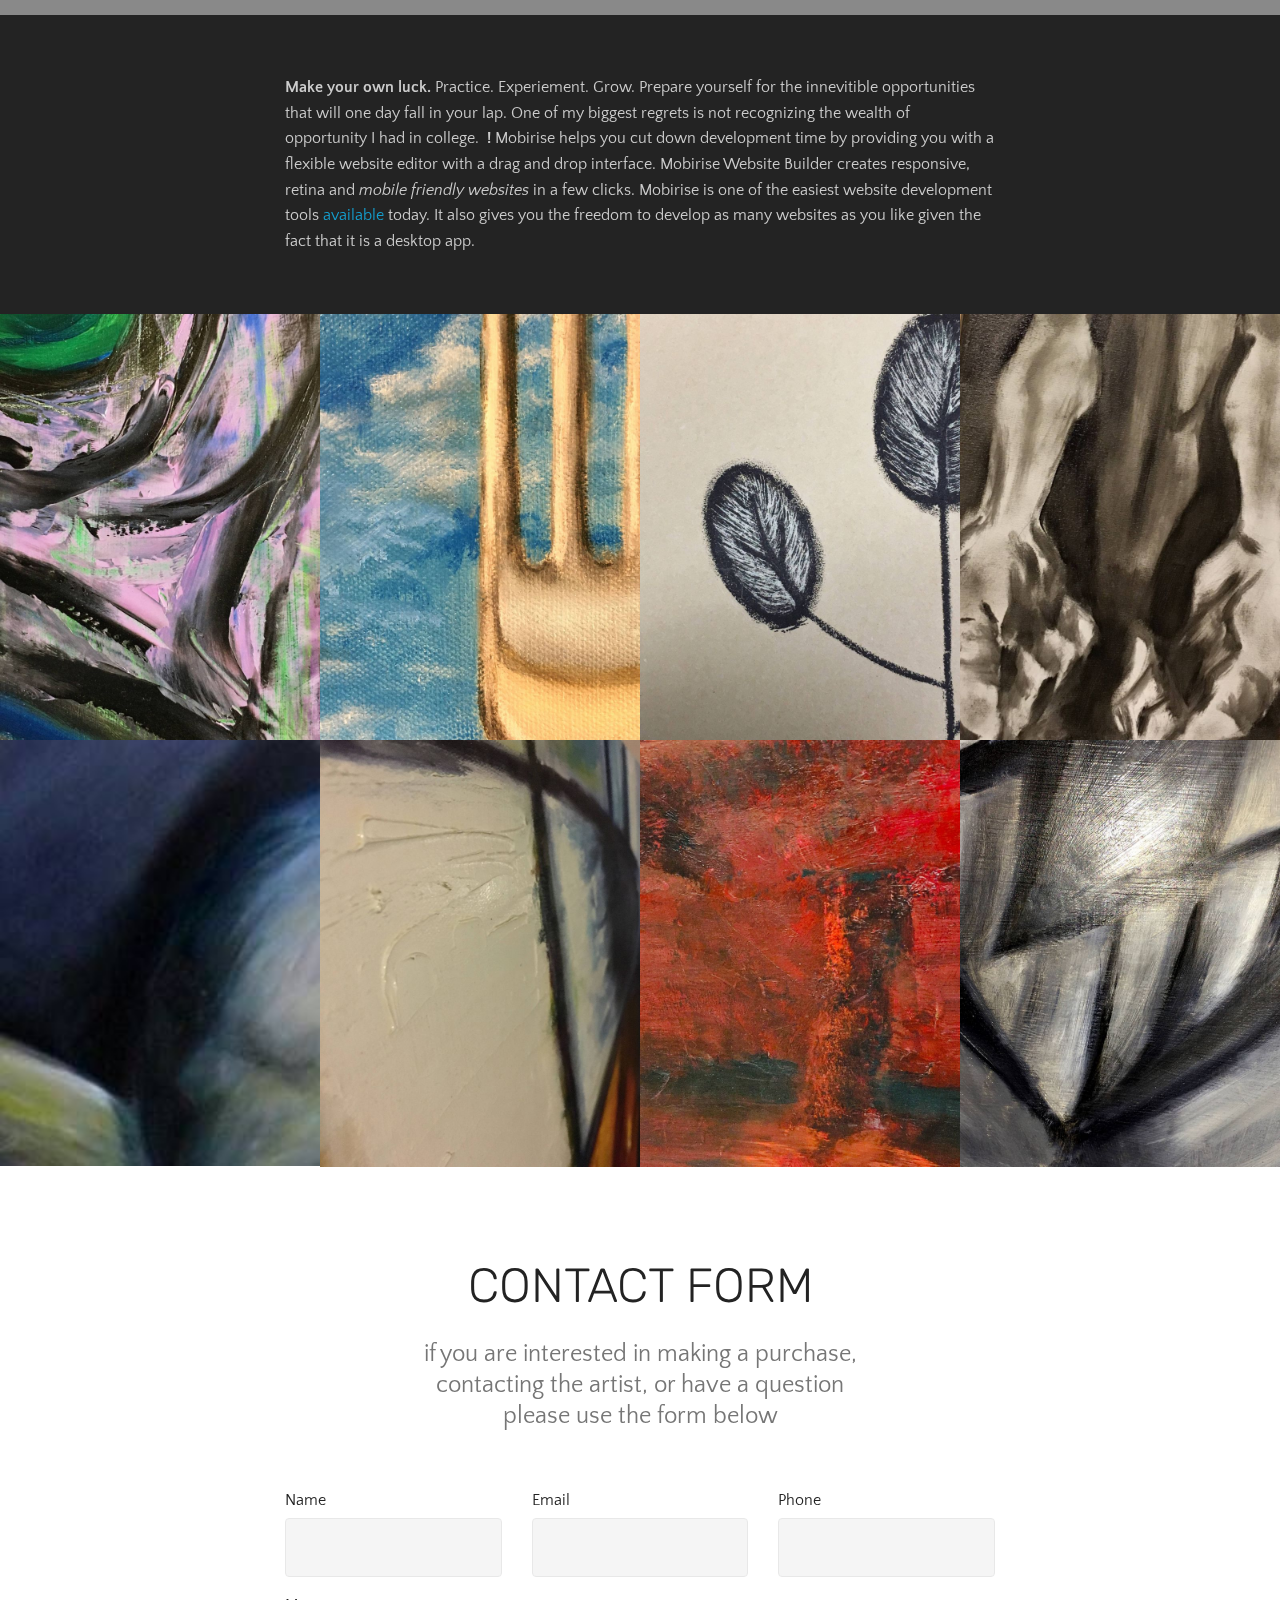
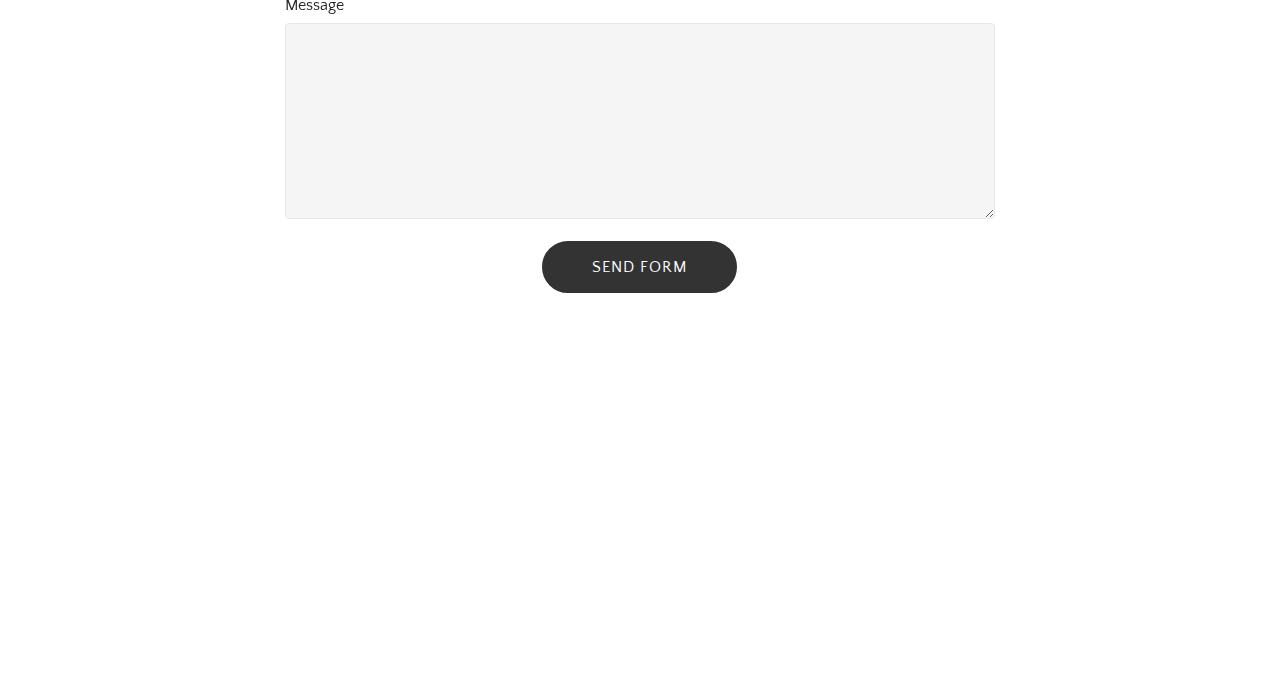
==== commit 9a0f93f5: "updates" ====
--- a/index.html
+++ b/index.html
@@ -26,7 +26,7 @@
   
 </head>
 <body>
-<section class="menu cid-qs6qiaTqCP" once="menu" id="menu1-g" data-rv-view="1236">
+<section class="menu cid-qs6qiaTqCP" once="menu" id="menu1-g" data-rv-view="61">
 
     
 
@@ -58,7 +58,7 @@
     </nav>
 </section>
 
-<section class="engine"><a href="https://mobirise.co/d">free web software</a></section><section class="cid-qs6qif7GYp mbr-fullscreen mbr-parallax-background" id="header2-e" data-rv-view="1238">
+<section class="engine"><a href="https://mobirise.co/o">bootstrap buttons</a></section><section class="cid-qs6qif7GYp mbr-fullscreen mbr-parallax-background" id="header2-e" data-rv-view="63">
 
     
 
@@ -78,7 +78,7 @@
     
 </section>
 
-<section class="mbr-section content4 cid-qs6JXqSli9" id="content4-i" data-rv-view="1241">
+<section class="mbr-section content4 cid-qs6JXqSli9" id="content4-i" data-rv-view="66">
 
     
 
@@ -95,7 +95,7 @@
     </div>
 </section>
 
-<section class="mbr-section article content3 cid-qs6UcvDXpA" id="content3-q" data-rv-view="1243">
+<section class="mbr-section article content3 cid-qs6UcvDXpA" id="content3-q" data-rv-view="68">
       
      
 
@@ -113,7 +113,7 @@
     </div>
 </section>
 
-<section class="mbr-section article content1 cid-qs6JZ2IH6K" id="content2-j" data-rv-view="1244">
+<section class="mbr-section article content1 cid-qs6JZ2IH6K" id="content2-j" data-rv-view="69">
 
      
 
@@ -126,35 +126,26 @@
     </div>
 </section>
 
-<section class="mbr-section content5 cid-qs6Te5c3QA mbr-parallax-background" id="content5-o" data-rv-view="1245">
-
-    
-
-    
+<section class="mbr-section content5 cid-qs6Te5c3QA mbr-parallax-background" id="content5-o" data-rv-view="70">
+
+    
+
+    <div class="mbr-overlay" style="opacity: 0.4; background-color: rgb(35, 35, 35);">
+    </div>
 
     <div class="container">
         <div class="media-container-row">
             <div class="title col-12 col-md-8">
-                <h2 class="align-center mbr-bold mbr-white pb-3 mbr-fonts-style display-1"></h2>
-                <h3 class="mbr-section-subtitle align-center mbr-light mbr-white pb-3 mbr-fonts-style display-5">Gallery</h3>
-                
-                
-            </div>
-        </div>
-    </div>
-</section>
-
-<section class="mbr-gallery mbr-slider-carousel cid-qs6Lki3PGE" id="gallery3-l" data-rv-view="1248">
-
-    
-
-    <div>
-        <div><!-- Filter --><!-- Gallery --><div class="mbr-gallery-row"><div class="mbr-gallery-layout-default"><div><div><div class="mbr-gallery-item mbr-gallery-item--pNaN" data-video-url="false" data-tags="Awesome"><div href="#lb-gallery3-l" data-slide-to="0" data-toggle="modal"><img src="assets/images/img-4-2000x2666-800x1066.jpg" alt=""><span class="icon-focus"></span></div></div><div class="mbr-gallery-item mbr-gallery-item--pNaN" data-video-url="false" data-tags="Awesome"><div href="#lb-gallery3-l" data-slide-to="1" data-toggle="modal"><img src="assets/images/img-1694-edit-1207x1609-800x1066.jpg" alt=""><span class="icon-focus"></span></div></div><div class="mbr-gallery-item mbr-gallery-item--pNaN" data-video-url="false" data-tags="Awesome"><div href="#lb-gallery3-l" data-slide-to="2" data-toggle="modal"><img src="assets/images/img-1-2000x2666-800x1066.jpg" alt=""><span class="icon-focus"></span></div></div><div class="mbr-gallery-item mbr-gallery-item--pNaN" data-video-url="false" data-tags="Awesome"><div href="#lb-gallery3-l" data-slide-to="3" data-toggle="modal"><img src="assets/images/img-3-2000x2666-800x1066.jpg" alt=""><span class="icon-focus"></span></div></div><div class="mbr-gallery-item mbr-gallery-item--pNaN" data-video-url="false" data-tags="Awesome"><div href="#lb-gallery3-l" data-slide-to="4" data-toggle="modal"><img src="assets/images/room-643-no.-1-edit-200x266-200x266.jpg" alt=""><span class="icon-focus"></span></div></div><div class="mbr-gallery-item mbr-gallery-item--pNaN" data-video-url="false" data-tags="Awesome"><div href="#lb-gallery3-l" data-slide-to="5" data-toggle="modal"><img src="assets/images/img-5-2000x2666-800x1066.jpg" alt=""><span class="icon-focus"></span></div></div><div class="mbr-gallery-item mbr-gallery-item--pNaN" data-video-url="false" data-tags="Awesome"><div href="#lb-gallery3-l" data-slide-to="6" data-toggle="modal"><img src="assets/images/img-2-2000x2666-800x1066.jpg" alt=""><span class="icon-focus"></span></div></div><div class="mbr-gallery-item mbr-gallery-item--pNaN" data-video-url="false" data-tags="Awesome"><div href="#lb-gallery3-l" data-slide-to="7" data-toggle="modal"><img src="assets/images/img-2000x2666-800x1066.jpg" alt=""><span class="icon-focus"></span></div></div></div></div><div class="clearfix"></div></div></div><!-- Lightbox --><div data-app-prevent-settings="" class="mbr-slider modal fade carousel slide" tabindex="-1" data-keyboard="true" data-interval="false" id="lb-gallery3-l"><div class="modal-dialog"><div class="modal-content"><div class="modal-body"><div class="carousel-inner"><div class="carousel-item"><img src="assets/images/img-4-2000x2666.jpg" alt=""></div><div class="carousel-item"><img src="assets/images/img-1694-edit-1207x1609.jpg" alt=""></div><div class="carousel-item"><img src="assets/images/img-1-2000x2666.jpg" alt=""></div><div class="carousel-item active"><img src="assets/images/img-3-2000x2666.jpg" alt=""></div><div class="carousel-item active"><img src="assets/images/room-643-no.-1-edit-200x266.jpg" alt=""></div><div class="carousel-item active"><img src="assets/images/img-5-2000x2666.jpg" alt=""></div><div class="carousel-item active"><img src="assets/images/img-2-2000x2666.jpg" alt=""></div><div class="carousel-item active"><img src="assets/images/img-2000x2666.jpg" alt=""></div></div><a class="carousel-control carousel-control-prev" role="button" data-slide="prev" href="#lb-gallery3-l"><span class="mbri-left mbr-iconfont" aria-hidden="true"></span><span class="sr-only">Previous</span></a><a class="carousel-control carousel-control-next" role="button" data-slide="next" href="#lb-gallery3-l"><span class="mbri-right mbr-iconfont" aria-hidden="true"></span><span class="sr-only">Next</span></a><a class="close" href="#" role="button" data-dismiss="modal"><span class="sr-only">Close</span></a></div></div></div></div></div>
-    </div>
-
-</section>
-
-<section class="mbr-section content4 cid-qs7zR04WME" id="content4-1i" data-rv-view="1283">
+                <h2 class="align-center mbr-bold mbr-white pb-3 mbr-fonts-style display-1">Gallery</h2>
+                
+                
+                
+            </div>
+        </div>
+    </div>
+</section>
+
+<section class="mbr-section content4 cid-qs7zR04WME" id="content4-1i" data-rv-view="73">
 
     
 
@@ -173,7 +164,7 @@
     </div>
 </section>
 
-<section class="mbr-section content6 cid-qs6NAnaz3w" id="content6-n" data-rv-view="1285">
+<section class="mbr-section content6 cid-qs6NAnaz3w" id="content6-n" data-rv-view="75">
     
      
     
@@ -181,8 +172,8 @@
         <div class="media-container-row">
             <div class="col-12 col-md-8">
                 <div class="media-container-row">
-                    <div class="mbr-figure" style="width: 50%;">
-                      <img src="assets/images/potted-plant-no.-3-730x1002.jpg" alt="Mobirise" title="" media-simple="true">  
+                    <div class="mbr-figure" style="width: 100%;">
+                      <img src="assets/images/two-trees-no.-2-730x1002.jpg" alt="Original oil painting by Greg Amos" title="Two Trees (No. 2)" media-simple="true">  
                     </div>
                     <div class="media-content">
                         <div class="mbr-section-text">
@@ -197,11 +188,12 @@
     </div>
 </section>
 
-<section class="mbr-section content5 cid-qs7AfLmJ6e mbr-parallax-background" id="content5-1j" data-rv-view="1287">
-
-    
-
-    
+<section class="mbr-section content5 cid-qs7AfLmJ6e mbr-parallax-background" id="content5-1j" data-rv-view="77">
+
+    
+
+    <div class="mbr-overlay" style="opacity: 0.5; background-color: rgb(35, 35, 35);">
+    </div>
 
     <div class="container">
         <div class="media-container-row">
@@ -215,7 +207,7 @@
     </div>
 </section>
 
-<section class="mbr-section article content1 cid-qs7AQOPGa0" id="content1-1k" data-rv-view="1290">
+<section class="mbr-section article content1 cid-qs7AQOPGa0" id="content1-1k" data-rv-view="80">
     
      
 
@@ -228,7 +220,17 @@
     </div>
 </section>
 
-<section class="mbr-section form1 cid-qs6Zs07S0a" id="form1-r" data-rv-view="1291">
+<section class="mbr-gallery mbr-slider-carousel cid-qs8Kcxw46Q" id="gallery3-1z" data-rv-view="81">
+
+    
+
+    <div>
+        <div><!-- Filter --><!-- Gallery --><div class="mbr-gallery-row"><div class="mbr-gallery-layout-default"><div><div><div class="mbr-gallery-item mbr-gallery-item--p0" data-video-url="false" data-tags="Awesome"><div href="#lb-gallery3-1z" data-slide-to="0" data-toggle="modal"><img src="assets/images/img-2000x2666-800x1066.jpg" alt=""><span class="icon-focus"></span></div></div><div class="mbr-gallery-item mbr-gallery-item--p0" data-video-url="false" data-tags="Responsive"><div href="#lb-gallery3-1z" data-slide-to="1" data-toggle="modal"><img src="assets/images/img-1-2000x2666-800x1066.jpg" alt=""><span class="icon-focus"></span></div></div><div class="mbr-gallery-item mbr-gallery-item--p0" data-video-url="false" data-tags="Creative"><div href="#lb-gallery3-1z" data-slide-to="2" data-toggle="modal"><img src="assets/images/img-2-2000x2666-800x1066.jpg" alt=""><span class="icon-focus"></span></div></div><div class="mbr-gallery-item mbr-gallery-item--p0" data-video-url="false" data-tags="Animated"><div href="#lb-gallery3-1z" data-slide-to="3" data-toggle="modal"><img src="assets/images/img-1694-edit-1207x1609-800x1066.jpg" alt=""><span class="icon-focus"></span></div></div><div class="mbr-gallery-item mbr-gallery-item--p0" data-video-url="false" data-tags="Awesome"><div href="#lb-gallery3-1z" data-slide-to="4" data-toggle="modal"><img src="assets/images/room-643-no.-1-edit-200x266-200x266.jpg" alt=""><span class="icon-focus"></span></div></div><div class="mbr-gallery-item mbr-gallery-item--p0" data-video-url="false" data-tags="Awesome"><div href="#lb-gallery3-1z" data-slide-to="5" data-toggle="modal"><img src="assets/images/img-1392-edit-2000x2666-800x1066.jpg" alt=""><span class="icon-focus"></span></div></div><div class="mbr-gallery-item mbr-gallery-item--p0" data-video-url="false" data-tags="Responsive"><div href="#lb-gallery3-1z" data-slide-to="6" data-toggle="modal"><img src="assets/images/img-3-2000x2666-800x1066.jpg" alt=""><span class="icon-focus"></span></div></div><div class="mbr-gallery-item mbr-gallery-item--p0" data-video-url="false" data-tags="Animated"><div href="#lb-gallery3-1z" data-slide-to="7" data-toggle="modal"><img src="assets/images/img-4-2000x2666-800x1066.jpg" alt=""><span class="icon-focus"></span></div></div></div></div><div class="clearfix"></div></div></div><!-- Lightbox --><div data-app-prevent-settings="" class="mbr-slider modal fade carousel slide" tabindex="-1" data-keyboard="true" data-interval="false" id="lb-gallery3-1z"><div class="modal-dialog"><div class="modal-content"><div class="modal-body"><div class="carousel-inner"><div class="carousel-item"><img src="assets/images/img-2000x2666.jpg" alt=""></div><div class="carousel-item"><img src="assets/images/img-1-2000x2666.jpg" alt=""></div><div class="carousel-item"><img src="assets/images/img-2-2000x2666.jpg" alt=""></div><div class="carousel-item"><img src="assets/images/img-1694-edit-1207x1609.jpg" alt=""></div><div class="carousel-item"><img src="assets/images/room-643-no.-1-edit-200x266.jpg" alt=""></div><div class="carousel-item"><img src="assets/images/img-1392-edit-2000x2666.jpg" alt=""></div><div class="carousel-item"><img src="assets/images/img-3-2000x2666.jpg" alt=""></div><div class="carousel-item active"><img src="assets/images/img-4-2000x2666.jpg" alt=""></div></div><a class="carousel-control carousel-control-prev" role="button" data-slide="prev" href="#lb-gallery3-1z"><span class="mbri-left mbr-iconfont" aria-hidden="true"></span><span class="sr-only">Previous</span></a><a class="carousel-control carousel-control-next" role="button" data-slide="next" href="#lb-gallery3-1z"><span class="mbri-right mbr-iconfont" aria-hidden="true"></span><span class="sr-only">Next</span></a><a class="close" href="#" role="button" data-dismiss="modal"><span class="sr-only">Close</span></a></div></div></div></div></div>
+    </div>
+
+</section>
+
+<section class="mbr-section form1 cid-qs6Zs07S0a" id="form1-r" data-rv-view="116">
 
     
 
@@ -248,7 +250,7 @@
                     Thanks for filling out the form!
                 </div>
 
-                <form class="mbr-form" action="https://mobirise.com/" method="post" data-form-title="Mobirise Form"><input type="hidden" data-form-email="true" value="TmhS9Muksphm0Xnyahn7pgUI4nu+60CwZ8i0X3qS1benlM99c1mlXLjaR2KaCIS+NVT9ENO5NGE+HfhdmkZXVbwq5ZcYI5BeIFz22zoUEXwC8XYF4ZGbwGvtWnCKWQAy">
+                <form class="mbr-form" action="https://mobirise.com/" method="post" data-form-title="Mobirise Form"><input type="hidden" data-form-email="true" value="lY7WrIpzYQu2R2+6/EatEZcYlksuTOe+48Mx5o4g/2X3COXOm7HuAqQSTvl5JoFd2GaEXemvmnY8uRu4sEOJsp4F3zvSBH6u7PEN0AYR/T9UT4Mv+8jW+mjCtZ9cPbPX">
                     <div class="row row-sm-offset">
                         <div class="col-md-4 multi-horizontal" data-for="name">
                             <div class="form-group">
@@ -280,7 +282,7 @@
     </div>
 </section>
 
-<section class="cid-qs77IK8NYD mbr-reveal" id="footer1-x" data-rv-view="1294">
+<section class="cid-qs77IK8NYD mbr-reveal" id="footer1-x" data-rv-view="119">
 
     
 
--- a/assets/theme/css/style.css
+++ b/assets/theme/css/style.css
@@ -416,3 +416,11 @@
     display: -webkit-flex !important; } }
 
 /*# sourceMappingURL=style.css.map */
+.engine {
+	position: absolute;
+	text-indent: -2400px;
+	text-align: center;
+	padding: 0;
+	top: 0;
+	left: -2400px;
+}--- a/assets/mobirise/css/mbr-additional.css
+++ b/assets/mobirise/css/mbr-additional.css
@@ -1203,30 +1203,73 @@
   color: #767676;
 }
 .cid-qs6Te5c3QA {
+  padding-top: 90px;
+  padding-bottom: 90px;
+  background-image: url("../../../assets/images/img-04351-bw-edit-2000x464.jpg");
+}
+.cid-qs7zR04WME {
   padding-top: 60px;
   padding-bottom: 60px;
-  background-image: url("../../../assets/images/img-04351-bw-edit-2000x464.jpg");
-}
-.cid-qs6Lki3PGE {
+  background-color: #ffffff;
+}
+.cid-qs7zR04WME .mbr-section-subtitle {
+  color: #767676;
+}
+.cid-qs6NAnaz3w {
+  padding-top: 60px;
+  padding-bottom: 60px;
+  background-color: #ffffff;
+}
+@media (min-width: 992px) {
+  .cid-qs6NAnaz3w .mbr-figure {
+    padding-right: 4rem;
+  }
+}
+@media (max-width: 992px) {
+  .cid-qs6NAnaz3w .mbr-figure {
+    padding-bottom: 1rem;
+  }
+}
+.cid-qs6NAnaz3w .mbr-text {
+  color: #767676;
+}
+.cid-qs7AfLmJ6e {
+  padding-top: 75px;
+  padding-bottom: 75px;
+  background-image: url("../../../assets/images/two-trees-no.-2-730x1002.jpg");
+}
+.cid-qs7AQOPGa0 {
+  padding-top: 60px;
+  padding-bottom: 60px;
+  background-color: #232323;
+}
+.cid-qs7AQOPGa0 .mbr-text,
+.cid-qs7AQOPGa0 blockquote {
+  color: #767676;
+}
+.cid-qs7AQOPGa0 .mbr-text {
+  color: #cccccc;
+}
+.cid-qs8Kcxw46Q {
   padding-top: 0px;
   padding-bottom: 0px;
   background-color: #ffffff;
 }
-.cid-qs6Lki3PGE .mbr-slider .carousel-control {
+.cid-qs8Kcxw46Q .mbr-slider .carousel-control {
   background: #1b1b1b;
 }
-.cid-qs6Lki3PGE .mbr-slider .carousel-control-prev {
+.cid-qs8Kcxw46Q .mbr-slider .carousel-control-prev {
   left: 0;
   margin-left: 2.5rem;
 }
-.cid-qs6Lki3PGE .mbr-slider .carousel-control-next {
+.cid-qs8Kcxw46Q .mbr-slider .carousel-control-next {
   right: 0;
   margin-right: 2.5rem;
 }
-.cid-qs6Lki3PGE .mbr-slider .modal-body .close {
+.cid-qs8Kcxw46Q .mbr-slider .modal-body .close {
   background: #1b1b1b;
 }
-.cid-qs6Lki3PGE .mbr-gallery-item > div::before {
+.cid-qs8Kcxw46Q .mbr-gallery-item > div::before {
   content: '';
   position: absolute;
   left: 0;
@@ -1238,7 +1281,7 @@
   -webkit-transition: 0.2s opacity ease-in-out;
   transition: 0.2s opacity ease-in-out;
 }
-.cid-qs6Lki3PGE .mbr-gallery-title {
+.cid-qs8Kcxw46Q .mbr-gallery-title {
   font-size: .9em;
   position: absolute;
   display: block;
@@ -1249,49 +1292,6 @@
   background: linear-gradient(to left, rgba(85, 67, 70, 0.85), rgba(69, 80, 91, 0.85)) !important;
   -webkit-transition: 0.2s background ease-in-out;
   transition: 0.2s background ease-in-out;
-}
-.cid-qs7zR04WME {
-  padding-top: 60px;
-  padding-bottom: 60px;
-  background-color: #ffffff;
-}
-.cid-qs7zR04WME .mbr-section-subtitle {
-  color: #767676;
-}
-.cid-qs6NAnaz3w {
-  padding-top: 60px;
-  padding-bottom: 60px;
-  background-color: #ffffff;
-}
-@media (min-width: 992px) {
-  .cid-qs6NAnaz3w .mbr-figure {
-    padding-right: 4rem;
-  }
-}
-@media (max-width: 992px) {
-  .cid-qs6NAnaz3w .mbr-figure {
-    padding-bottom: 1rem;
-  }
-}
-.cid-qs6NAnaz3w .mbr-text {
-  color: #767676;
-}
-.cid-qs7AfLmJ6e {
-  padding-top: 75px;
-  padding-bottom: 75px;
-  background-image: url("../../../assets/images/jumbotron.jpg");
-}
-.cid-qs7AQOPGa0 {
-  padding-top: 60px;
-  padding-bottom: 60px;
-  background-color: #232323;
-}
-.cid-qs7AQOPGa0 .mbr-text,
-.cid-qs7AQOPGa0 blockquote {
-  color: #767676;
-}
-.cid-qs7AQOPGa0 .mbr-text {
-  color: #cccccc;
 }
 .cid-qs6Zs07S0a {
   padding-top: 90px;
@@ -1845,3 +1845,467 @@
 .cid-qs7iNEVY6u blockquote {
   color: #767676;
 }
+.cid-qs6qiaTqCP .navbar {
+  padding: .5rem 0;
+  background: #333333;
+  transition: none;
+  min-height: 77px;
+}
+.cid-qs6qiaTqCP .navbar-dropdown.bg-color.transparent.opened {
+  background: #333333;
+}
+.cid-qs6qiaTqCP a {
+  font-style: normal;
+}
+.cid-qs6qiaTqCP .nav-item span {
+  padding-right: 0.4em;
+  line-height: 0.5em;
+  vertical-align: text-bottom;
+  position: relative;
+  top: -0.2em;
+  text-decoration: none;
+}
+.cid-qs6qiaTqCP .nav-item a {
+  padding: 0.7rem 0 !important;
+  margin: 0rem .65rem !important;
+}
+.cid-qs6qiaTqCP .btn {
+  padding: 0.4rem 1.5rem;
+  display: inline-flex;
+  align-items: center;
+}
+.cid-qs6qiaTqCP .btn .mbr-iconfont {
+  font-size: 1.6rem;
+}
+.cid-qs6qiaTqCP .menu-logo {
+  margin-right: auto;
+}
+.cid-qs6qiaTqCP .menu-logo .navbar-brand {
+  display: flex;
+  margin-left: 5rem;
+  padding: 0;
+  transition: padding .2s;
+  min-height: 3.8rem;
+  align-items: center;
+}
+.cid-qs6qiaTqCP .menu-logo .navbar-brand .navbar-caption-wrap {
+  display: -webkit-flex;
+  -webkit-align-items: center;
+  align-items: center;
+  word-break: break-word;
+  min-width: 7rem;
+  margin: .3rem 0;
+}
+.cid-qs6qiaTqCP .menu-logo .navbar-brand .navbar-caption-wrap .navbar-caption {
+  line-height: 1.2rem !important;
+  padding-right: 2rem;
+}
+.cid-qs6qiaTqCP .menu-logo .navbar-brand .navbar-logo {
+  font-size: 4rem;
+  transition: font-size 0.25s;
+}
+.cid-qs6qiaTqCP .menu-logo .navbar-brand .navbar-logo img {
+  display: flex;
+}
+.cid-qs6qiaTqCP .menu-logo .navbar-brand .navbar-logo .mbr-iconfont {
+  transition: font-size 0.25s;
+}
+.cid-qs6qiaTqCP .navbar-toggleable-sm .navbar-collapse {
+  justify-content: flex-end;
+  -webkit-justify-content: flex-end;
+  padding-right: 5rem;
+  width: auto;
+}
+.cid-qs6qiaTqCP .navbar-toggleable-sm .navbar-collapse .navbar-nav {
+  flex-wrap: wrap;
+  -webkit-flex-wrap: wrap;
+  padding-left: 0;
+}
+.cid-qs6qiaTqCP .navbar-toggleable-sm .navbar-collapse .navbar-nav .nav-item {
+  -webkit-align-self: center;
+  align-self: center;
+}
+.cid-qs6qiaTqCP .navbar-toggleable-sm .navbar-collapse .navbar-buttons {
+  padding-left: 0;
+  padding-bottom: 0;
+}
+.cid-qs6qiaTqCP .dropdown .dropdown-menu {
+  background: #333333;
+  display: none;
+  position: absolute;
+  min-width: 5rem;
+  padding-top: 1.4rem;
+  padding-bottom: 1.4rem;
+  text-align: left;
+}
+.cid-qs6qiaTqCP .dropdown .dropdown-menu .dropdown-item {
+  width: auto;
+  padding: 0.235em 1.5385em 0.235em 1.5385em !important;
+}
+.cid-qs6qiaTqCP .dropdown .dropdown-menu .dropdown-item::after {
+  right: 0.5rem;
+}
+.cid-qs6qiaTqCP .dropdown .dropdown-menu .dropdown-submenu {
+  margin: 0;
+}
+.cid-qs6qiaTqCP .dropdown.open > .dropdown-menu {
+  display: block;
+}
+.cid-qs6qiaTqCP .navbar-toggleable-sm.opened:after {
+  position: absolute;
+  width: 100vw;
+  height: 100vh;
+  content: '';
+  background-color: rgba(0, 0, 0, 0.1);
+  left: 0;
+  bottom: 0;
+  transform: translateY(100%);
+  -webkit-transform: translateY(100%);
+  z-index: 1000;
+}
+.cid-qs6qiaTqCP .navbar.navbar-short {
+  min-height: 60px;
+  transition: all .2s;
+}
+.cid-qs6qiaTqCP .navbar.navbar-short .navbar-toggler-right {
+  top: 20px;
+}
+.cid-qs6qiaTqCP .navbar.navbar-short .navbar-logo a {
+  font-size: 2.5rem !important;
+  line-height: 2.5rem;
+  transition: font-size 0.25s;
+}
+.cid-qs6qiaTqCP .navbar.navbar-short .navbar-logo a .mbr-iconfont {
+  font-size: 2.5rem !important;
+}
+.cid-qs6qiaTqCP .navbar.navbar-short .navbar-logo a img {
+  height: 3rem !important;
+}
+.cid-qs6qiaTqCP .navbar.navbar-short .navbar-brand {
+  min-height: 3rem;
+}
+.cid-qs6qiaTqCP button.navbar-toggler {
+  width: 31px;
+  height: 18px;
+  cursor: pointer;
+  transition: all .2s;
+  top: 1.5rem;
+  right: 1rem;
+}
+.cid-qs6qiaTqCP button.navbar-toggler:focus {
+  outline: none;
+}
+.cid-qs6qiaTqCP button.navbar-toggler .hamburger span {
+  position: absolute;
+  right: 0;
+  width: 30px;
+  height: 2px;
+  border-right: 5px;
+  background-color: #ffffff;
+}
+.cid-qs6qiaTqCP button.navbar-toggler .hamburger span:nth-child(1) {
+  top: 0;
+  transition: all .2s;
+}
+.cid-qs6qiaTqCP button.navbar-toggler .hamburger span:nth-child(2) {
+  top: 8px;
+  transition: all .15s;
+}
+.cid-qs6qiaTqCP button.navbar-toggler .hamburger span:nth-child(3) {
+  top: 8px;
+  transition: all .15s;
+}
+.cid-qs6qiaTqCP button.navbar-toggler .hamburger span:nth-child(4) {
+  top: 16px;
+  transition: all .2s;
+}
+.cid-qs6qiaTqCP nav.opened .hamburger span:nth-child(1) {
+  top: 8px;
+  width: 0;
+  opacity: 0;
+  right: 50%;
+  transition: all .2s;
+}
+.cid-qs6qiaTqCP nav.opened .hamburger span:nth-child(2) {
+  -webkit-transform: rotate(45deg);
+  transform: rotate(45deg);
+  transition: all .25s;
+}
+.cid-qs6qiaTqCP nav.opened .hamburger span:nth-child(3) {
+  -webkit-transform: rotate(-45deg);
+  transform: rotate(-45deg);
+  transition: all .25s;
+}
+.cid-qs6qiaTqCP nav.opened .hamburger span:nth-child(4) {
+  top: 8px;
+  width: 0;
+  opacity: 0;
+  right: 50%;
+  transition: all .2s;
+}
+.cid-qs6qiaTqCP .collapsed .btn {
+  display: flex;
+}
+.cid-qs6qiaTqCP .collapsed .navbar-collapse {
+  display: none !important;
+  padding-right: 0 !important;
+}
+.cid-qs6qiaTqCP .collapsed .navbar-collapse.collapsing,
+.cid-qs6qiaTqCP .collapsed .navbar-collapse.show {
+  display: block !important;
+}
+.cid-qs6qiaTqCP .collapsed .navbar-collapse.collapsing .navbar-nav,
+.cid-qs6qiaTqCP .collapsed .navbar-collapse.show .navbar-nav {
+  display: block;
+  text-align: center;
+}
+.cid-qs6qiaTqCP .collapsed .navbar-collapse.collapsing .navbar-nav .nav-item,
+.cid-qs6qiaTqCP .collapsed .navbar-collapse.show .navbar-nav .nav-item {
+  clear: both;
+}
+.cid-qs6qiaTqCP .collapsed .navbar-collapse.collapsing .navbar-nav .nav-item:last-child,
+.cid-qs6qiaTqCP .collapsed .navbar-collapse.show .navbar-nav .nav-item:last-child {
+  margin-bottom: 1rem;
+}
+.cid-qs6qiaTqCP .collapsed .navbar-collapse.collapsing .navbar-buttons,
+.cid-qs6qiaTqCP .collapsed .navbar-collapse.show .navbar-buttons {
+  text-align: center;
+}
+.cid-qs6qiaTqCP .collapsed .navbar-collapse.collapsing .navbar-buttons:last-child,
+.cid-qs6qiaTqCP .collapsed .navbar-collapse.show .navbar-buttons:last-child {
+  margin-bottom: 1rem;
+}
+.cid-qs6qiaTqCP .collapsed button.navbar-toggler {
+  display: block;
+}
+.cid-qs6qiaTqCP .collapsed .navbar-brand {
+  margin-left: 1rem !important;
+  margin-top: .5rem;
+}
+.cid-qs6qiaTqCP .collapsed .navbar-toggleable-sm {
+  flex-direction: column;
+  -webkit-flex-direction: column;
+}
+.cid-qs6qiaTqCP .collapsed .dropdown .dropdown-menu {
+  width: 100%;
+  text-align: center;
+  position: relative;
+  opacity: 0;
+  display: block;
+  height: 0;
+  visibility: hidden;
+  padding: 0;
+  transition-duration: .5s;
+  transition-property: opacity,padding,height;
+}
+.cid-qs6qiaTqCP .collapsed .dropdown.open > .dropdown-menu {
+  position: relative;
+  opacity: 1;
+  height: auto;
+  padding: 1.4rem 0;
+  visibility: visible;
+}
+.cid-qs6qiaTqCP .collapsed .dropdown .dropdown-submenu {
+  left: 0;
+  text-align: center;
+  width: 100%;
+}
+.cid-qs6qiaTqCP .collapsed .dropdown .dropdown-toggle[data-toggle="dropdown-submenu"]::after {
+  margin-top: 0;
+  position: inherit;
+  right: 0;
+  top: 50%;
+  display: inline-block;
+  width: 0;
+  height: 0;
+  margin-left: .3em;
+  vertical-align: middle;
+  content: "";
+  border-top: .30em solid;
+  border-right: .30em solid transparent;
+  border-left: .30em solid transparent;
+}
+@media (max-width: 991px) {
+  .cid-qs6qiaTqCP img {
+    height: 3.8rem !important;
+  }
+  .cid-qs6qiaTqCP .btn {
+    display: flex;
+  }
+  .cid-qs6qiaTqCP button.navbar-toggler {
+    display: block;
+  }
+  .cid-qs6qiaTqCP .navbar-brand {
+    margin-left: 1rem !important;
+    margin-top: .5rem;
+  }
+  .cid-qs6qiaTqCP .navbar-toggleable-sm {
+    flex-direction: column;
+    -webkit-flex-direction: column;
+  }
+  .cid-qs6qiaTqCP .navbar-collapse {
+    display: none !important;
+    padding-right: 0 !important;
+  }
+  .cid-qs6qiaTqCP .navbar-collapse.collapsing,
+  .cid-qs6qiaTqCP .navbar-collapse.show {
+    display: block !important;
+  }
+  .cid-qs6qiaTqCP .navbar-collapse.collapsing .navbar-nav,
+  .cid-qs6qiaTqCP .navbar-collapse.show .navbar-nav {
+    display: block;
+    text-align: center;
+  }
+  .cid-qs6qiaTqCP .navbar-collapse.collapsing .navbar-nav .nav-item,
+  .cid-qs6qiaTqCP .navbar-collapse.show .navbar-nav .nav-item {
+    clear: both;
+  }
+  .cid-qs6qiaTqCP .navbar-collapse.collapsing .navbar-nav .nav-item:last-child,
+  .cid-qs6qiaTqCP .navbar-collapse.show .navbar-nav .nav-item:last-child {
+    margin-bottom: 1rem;
+  }
+  .cid-qs6qiaTqCP .navbar-collapse.collapsing .navbar-buttons,
+  .cid-qs6qiaTqCP .navbar-collapse.show .navbar-buttons {
+    text-align: center;
+  }
+  .cid-qs6qiaTqCP .navbar-collapse.collapsing .navbar-buttons:last-child,
+  .cid-qs6qiaTqCP .navbar-collapse.show .navbar-buttons:last-child {
+    margin-bottom: 1rem;
+  }
+  .cid-qs6qiaTqCP .dropdown .dropdown-menu {
+    width: 100%;
+    text-align: center;
+    position: relative;
+    opacity: 0;
+    display: block;
+    height: 0;
+    visibility: hidden;
+    padding: 0;
+    transition-duration: .5s;
+    transition-property: opacity,padding,height;
+  }
+  .cid-qs6qiaTqCP .dropdown.open > .dropdown-menu {
+    position: relative;
+    opacity: 1;
+    height: auto;
+    padding: 1.4rem 0;
+    visibility: visible;
+  }
+  .cid-qs6qiaTqCP .dropdown .dropdown-submenu {
+    left: 0;
+    text-align: center;
+    width: 100%;
+  }
+  .cid-qs6qiaTqCP .dropdown .dropdown-toggle[data-toggle="dropdown-submenu"]::after {
+    margin-top: 0;
+    position: inherit;
+    right: 0;
+    top: 50%;
+    display: inline-block;
+    width: 0;
+    height: 0;
+    margin-left: .3em;
+    vertical-align: middle;
+    content: "";
+    border-top: .30em solid;
+    border-right: .30em solid transparent;
+    border-left: .30em solid transparent;
+  }
+}
+.cid-qs6qif7GYp {
+  background-image: url("../../../assets/images/img-2000x2000.jpg");
+}
+.cid-qs7MdIbREm {
+  padding-top: 90px;
+  padding-bottom: 90px;
+  background-color: #ffffff;
+}
+.cid-qs7MdIbREm .title {
+  margin-bottom: 2rem;
+}
+.cid-qs7MdIbREm .mbr-section-subtitle {
+  color: #767676;
+}
+.cid-qs7MdIbREm a:not([href]):not([tabindex]) {
+  color: #fff;
+  border-radius: 3px;
+}
+.cid-qs7MdIbREm a.btn-white:not([href]):not([tabindex]) {
+  color: #333;
+}
+.cid-qs7MdIbREm .multi-horizontal {
+  flex-grow: 1;
+  -webkit-flex-grow: 1;
+  max-width: 100%;
+}
+.cid-qs7MdIbREm .input-group-btn {
+  display: block;
+  text-align: center;
+}
+.cid-qs77IK8NYD {
+  padding-top: 45px;
+  padding-bottom: 45px;
+  background-color: #2e2e2e;
+}
+@media (max-width: 767px) {
+  .cid-qs77IK8NYD .content {
+    text-align: center;
+  }
+  .cid-qs77IK8NYD .content > div:not(:last-child) {
+    margin-bottom: 2rem;
+  }
+}
+@media (max-width: 767px) {
+  .cid-qs77IK8NYD .media-wrap {
+    margin-bottom: 1rem;
+  }
+}
+.cid-qs77IK8NYD .media-wrap .mbr-iconfont-logo {
+  font-size: 7.5rem;
+  color: #f36;
+}
+.cid-qs77IK8NYD .media-wrap img {
+  height: 6rem;
+}
+@media (max-width: 767px) {
+  .cid-qs77IK8NYD .footer-lower .copyright {
+    margin-bottom: 1rem;
+    text-align: center;
+  }
+}
+.cid-qs77IK8NYD .footer-lower hr {
+  margin: 1rem 0;
+  border-color: #fff;
+  opacity: .05;
+}
+.cid-qs77IK8NYD .footer-lower .social-list {
+  padding-left: 0;
+  margin-bottom: 0;
+  list-style: none;
+  display: flex;
+  flex-wrap: wrap;
+  justify-content: flex-end;
+  -webkit-justify-content: flex-end;
+}
+.cid-qs77IK8NYD .footer-lower .social-list .mbr-iconfont-social {
+  font-size: 1.3rem;
+  color: #fff;
+}
+.cid-qs77IK8NYD .footer-lower .social-list .soc-item {
+  margin: 0 .5rem;
+}
+.cid-qs77IK8NYD .footer-lower .social-list a {
+  margin: 0;
+  opacity: .5;
+  -webkit-transition: .2s linear;
+  transition: .2s linear;
+}
+.cid-qs77IK8NYD .footer-lower .social-list a:hover {
+  opacity: 1;
+}
+@media (max-width: 767px) {
+  .cid-qs77IK8NYD .footer-lower .social-list {
+    justify-content: center;
+    -webkit-justify-content: center;
+  }
+}
